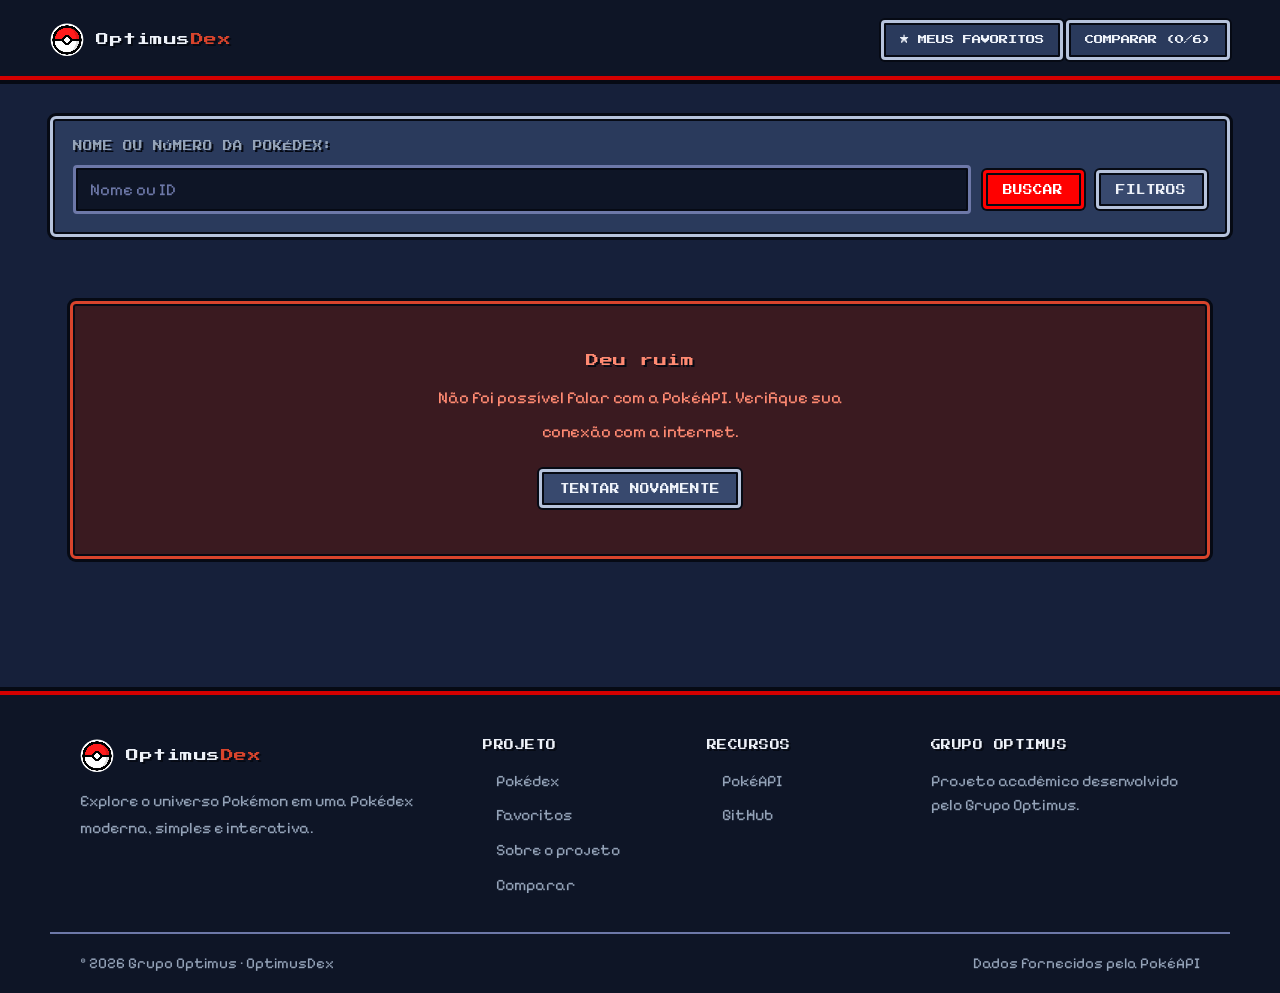
==== index.html @ ae6c9346 "feat: add tela de comparar pokemons; mostrar vantagens e desvantagens na tela de detalhes" ====
<!DOCTYPE html>
<!-- Tela 1. Lista (RF001) e busca (RF002).
     Agora o HTML e so a casca vazia: quem enche e o JavaScript com dado da PokeAPI. -->
<html lang="pt-BR">
<head>
  <meta charset="UTF-8">
  <!-- Tela pequena nao quebra (RNF002). -->
  <meta name="viewport" content="width=device-width, initial-scale=1">
  <title>OptimusDex</title>

  <link rel="icon" href="img/pokeicon.png">
  <link rel="stylesheet" href="css/style.css">
</head>
<body>

  <!-- ================= TOPO ================= -->
  <header>
    <!-- A marca do topo e a MESMA do rodape: mesmo icone, mesma fonte,
         mesmo "Dex" em vermelho. Um so desenho de pokebola no projeto inteiro. -->
    <h1>
      <!-- A marca inteira e o botao de voltar pro comeco da lista. -->
      <a class="marca" href="index.html" title="Voltar ao início">
        <img src="img/pokeicon.png" alt="" class="marca-icone">
      <span>Optimus<span>Dex</span></span>
      </a>
    </h1>
    <nav>
      <a href="favoritos.html">&#9733; Meus Favoritos</a>
      <a href="comparar.html" class="link-comparacao">Comparar (0/6)</a>
    </nav>
  </header>

  <hr>

  <!-- ================= BUSCA (RF002) ================= -->
  <!-- Form nao recarrega a pagina; o JS segura o submit e busca na API. -->
  <section>
    <form id="form-busca" role="search">
      <label for="busca">Nome ou número da Pokédex:</label>
      <input type="search" id="busca" name="q" placeholder="Nome ou ID">
      <button type="submit">Buscar</button>
      <button type="button" id="btn-filtros"
              aria-expanded="false" aria-controls="painel-filtros">Filtros</button>
    </form>

    <!-- ================= FILTROS =================
         As opcoes nascem no JS a partir dos dicionarios, senao seria
         escrever 31 botoes na mao e ainda deixar eles fora de sincronia. -->
    <div id="painel-filtros" hidden>

      <fieldset>
        <legend>Tipo</legend>
        <div class="chips" id="filtro-tipos"></div>
      </fieldset>

      <fieldset>
        <legend>Região</legend>
        <div class="chips" id="filtro-regioes"></div>
      </fieldset>

      <fieldset>
        <legend>Categoria</legend>
        <div class="chips" id="filtro-categorias"></div>
      </fieldset>

      <p id="aviso-filtro" hidden>
        Mega e Gigantamax são formas alternativas: elas não entram no filtro de região.
      </p>

      <div class="filtros-acoes">
        <button type="button" id="btn-limpar-filtros">Limpar</button>
        <button type="button" id="btn-aplicar-filtros">Aplicar</button>
      </div>

    </div>
  </section>

  <hr>

  <main>

    <!-- A requisicao ainda esta em andamento. -->
    <p id="estado-carregando">Carregando Pokémons…</p>

    <!-- Deu ruim na PokeAPI (RF007). Mensagem + botao de tentar de novo. -->
    <section id="estado-erro" hidden>
      <h2>Deu ruim</h2>
      <p id="mensagem-erro">Não foi possível carregar os Pokémons.</p>
      <button type="button" id="btn-tentar">Tentar novamente</button>
    </section>

    <!-- Buscou e nao achou nada. -->
    <p id="sem-resultado" hidden>Nenhum Pokémon encontrado com esse nome ou número.</p>

    <!-- Aqui o JS monta os cards (numero, nome, imagem, tipo). -->
    <ul id="lista-pokemons" hidden></ul>

    <!-- ================= PAGINACAO (RF001) ================= -->
    <!-- Pokemon e mil. Mostra 20 por vez. -->
    <nav id="paginacao" aria-label="Paginação" hidden>
      <button type="button" id="btn-anterior">&#9664; Anterior</button>
      <span id="info-pagina"></span>
      <button type="button" id="btn-proxima">Próxima &#9654;</button>
    </nav>

  </main>

  <hr>

  <footer class="site-footer">
    <div class="footer-container">

        <div class="footer-brand">
            <div class="footer-logo">
              <img src="img/pokeicon.png" alt="" class="marca-icone">
              <span>Optimus<span>Dex</span></span>
          </div>

            <p>
                Explore o universo Pokémon em uma Pokédex moderna,
                simples e interativa.
            </p>
        </div>

        <div class="footer-section">
            <h3>Projeto</h3>
            <a href="#">Pokédex</a>
            <a href="#">Favoritos</a>
            <a href="#">Sobre o projeto</a>
        <a href="comparar.html">Comparar</a>
        </div>

        <div class="footer-section">
            <h3>Recursos</h3>
            <a href="https://pokeapi.co/" target="_blank">
                PokéAPI
            </a>
            <a href="https://github.com/" target="_blank">
                GitHub
            </a>
        </div>

        <div class="footer-section">
            <h3>Grupo Optimus</h3>
            <p>Projeto acadêmico desenvolvido pelo Grupo Optimus.</p>
        </div>

    </div>

    <div class="footer-bottom">
        <p>
            © 2026 Grupo Optimus · OptimusDex
        </p>

        <p>
            Dados fornecidos pela
            <a href="https://pokeapi.co/" target="_blank">PokéAPI</a>
        </p>
    </div>
  </footer>

  <!-- ================= SCRIPTS =================
       Ordem importa. Dicionarios e API primeiro, controlador da tela por ultimo. -->
  <script src="js/traducoes.js"></script>
  <script src="js/dados-filtro.js"></script>
  <script src="js/api.js"></script>
  <script src="js/favoritos.js"></script>
  <script src="js/comparacao.js"></script>
  <script src="js/ui.js"></script>
  <script src="js/pagina-lista.js"></script>
</body>
</html>
---- css/style.css ----
/* ==========================================================================
   OPTIMUSDEX — TEMA "FIRERED / LEAFGREEN: MODO NOTURNO"
   --------------------------------------------------------------------------
   A ideia: pegar a linguagem visual dos jogos de GBA (caixa de texto com
   moldura dupla, fonte pixelada, cursor "▶" na selecao, barra de HP) e
   trocar o interior branco das janelas por azul-noite. Ou seja: como se o
   FireRed/LeafGreen tivesse modo escuro.

   REGRA DA CASA: cor CHAPADA. Nada de degrade, brilho, halo, sombra flutuante
   nem card que sobe no hover. O GBA desenha em tile de 8px com paleta fixa —
   quem aponta um item ve o cursor e a moldura clarear, so isso. Gradiente aqui
   so existe pra DESENHAR coisa (a pokebola, o brilho de cima da barra de HP).
   ========================================================================== */

/* ==========================================================================
   1. TIPOGRAFIA
   ========================================================================== */
@import url('https://fonts.googleapis.com/css2?family=Press+Start+2P&family=Pixelify+Sans:wght@400..700&display=swap');

/* ==========================================================================
   2. RESET
   ========================================================================== */
*,
*::before,
*::after {
  box-sizing: border-box;
  margin: 0;
  padding: 0;
}

/* Regra critica do JS: o atributo hidden manda em tudo. */
[hidden] {
  display: none !important;
}

/* As linhas do HTML viram separadores desenhados pelo proprio tema. */
hr {
  display: none;
}

/* ==========================================================================
   3. PALETA & MEDIDAS (DESIGN SYSTEM DA POKEDEX NOTURNA)
   ========================================================================== */
:root {
  /* Fontes: uma pixelada de titulo, outra pixelada legivel para texto corrido. */
  --fonte-pixel: 'Press Start 2P', 'Courier New', monospace;
  --fonte-texto: 'Pixelify Sans', 'Trebuchet MS', Verdana, sans-serif;

  /* A escala saiu do azul que ja morava no rodape (#6d78a8, #94a3b8,
     #cbd5e1). E o mesmo azul-ardosia em degraus de claridade, do visor ate a
     moldura. Cor de verdade so o VERMELHO do aparelho e as PLAQUINHAS DE TIPO
     — que e justamente o que a gente quer que salte aos olhos. */
  --fundo: #16203a;
  --painel: #2a3a5c;          /* Interior das janelas (o "branco" do GBA) */
  --painel-alto: #38496e;
  --tela: #0e1526;            /* Visor onde o sprite aparece */

  /* Moldura da caixa de texto: tinta escura por fora, faixa clara no meio */
  --moldura-luz: #b6c3dc;
  --moldura-luz-2: #6d78a8;
  --moldura-tinta: #060a14;

  /* A unica cor de acento: o vermelho do aparelho. */
  --fire: #d8442c;
  --fire-claro: #ec5c42;

  /* Amarelo de estrela. Aparece so pra dizer "isto ESTA favoritado" —
     em nenhum outro lugar da interface. */
  --favorito: #f5c542;
  --favorito-claro: #ffd869;

  /* Vermelho puro: botao de buscar e o hover de remover. */
  --vermelho: #ff0000;
  --vermelho-claro: #ff3b3b;
  --chassi: #d40000;        /* O corpo vermelho da Pokedex */

  /* Realce de item apontado. No jogo o menu clareia, nao acende. */
  --realce: #ffffff;

  /* Texto */
  --texto: #eef2f9;
  --texto-suave: #94a3b8;
  --texto-tinta: #0b1020;

  /* Cinza de etiqueta: numero da Pokedex, contador, pagina. */
  --cinza: #cbd5e1;

  /* Barrinhas de atributo (verde / amarelo / vermelho, igual barra de HP) */
  --barra-alta: #40d14b;
  --barra-media: #f7d23b;
  --barra-baixa: #ee4b34;

  /* Erro */
  --erro: #ff8a72;
  --erro-fundo: #3a1a20;
  --erro-moldura: #d8442c;

  /* Canto curto: moldura de GBA e desenhada em tile de 8px, nao e pilula. */
  --r: 6px;
  --r-sm: 4px;

  /* Espacamento */
  --espaco-xs: .5rem;
  --espaco-sm: .75rem;
  --espaco-md: 1.25rem;
  --espaco-lg: 2rem;
  --espaco-xl: 3rem;

  /* Transicao em degraus: movimento de sprite, nao de site. */
  --transicao: all .12s steps(3, end);
}

/* ==========================================================================
   4. BASE: fundo de rota noturna + malha de tiles
   ========================================================================== */
body {
  font-family: var(--fonte-texto);
  background-color: var(--fundo);
  color: var(--texto);
  font-size: 17px;
  line-height: 1.55;
  min-height: 100vh;
  display: flex;
  flex-direction: column;
}

/* O fundo e chapado de proposito. Tela de GBA nao tem brilho
   de ambiente nem degrade: tem cor solida e pronto. */

main {
  flex: 1;
  width: 100%;
  max-width: 1180px;
  margin: 0 auto;
  padding: 0 var(--espaco-md) var(--espaco-xl);
}

h1, h2, h3 {
  font-family: var(--fonte-pixel);
  font-weight: 400;
  line-height: 1.4;
  letter-spacing: .5px;
}

/* Mesmo corpo e mesma sombra da marca do rodape. Sem caixa alta:
   a marca e "OptimusDex", nao "OPTIMUSDEX". */
h1 {
  font-size: .8rem;
  color: var(--texto);
  text-shadow: 2px 2px 0 var(--moldura-tinta);
}

h2 {
  font-size: .78rem;
  color: var(--texto);
  text-shadow: 2px 2px 0 var(--moldura-tinta);
  margin-bottom: var(--espaco-sm);
}

h3 {
  font-size: .68rem;
  color: var(--texto);
}

a {
  color: inherit;
  text-decoration: none;
}

/* Foco visivel: moldura dourada, como o item selecionado no menu. */
:focus-visible {
  outline: 3px solid var(--realce);
  outline-offset: 3px;
}

::selection {
  background: var(--realce);
  color: var(--texto-tinta);
}

/* Sprite renderiza com pixel quadrado, sem borrar na ampliacao. */
img {
  image-rendering: crisp-edges;
  image-rendering: pixelated;
}

/* ==========================================================================
   5. MOLDURA PADRAO — a caixa de dialogo do jogo
   --------------------------------------------------------------------------
   De fora pra dentro: tinta preta, faixa azul clara, risco escuro, interior.
   Uma regra so atende todos os blocos da interface.
   ========================================================================== */
#lista-pokemons > li > article,
#lista-favoritos > li > article,
#conteudo,
#estado-carregando,
#estado-erro,
#estado-vazio,
#sem-resultado,
#form-busca,
#form-busca-fav {
  background: var(--painel);
  border: 3px solid var(--moldura-luz);
  border-radius: var(--r);

  /* Risco escuro por dentro e contorno preto por fora. So isso.
     Sem sombra: janela de menu fica APOIADA na tela, nao flutuando. */
  box-shadow:
    inset 0 0 0 2px var(--moldura-tinta),
    0 0 0 3px var(--moldura-tinta);
}

/* ==========================================================================
   6. TOPO — chassi da Pokedex
   ========================================================================== */
header {
  position: sticky;
  top: 0;
  z-index: 1000;

  display: flex;
  align-items: center;
  flex-wrap: wrap;
  gap: var(--espaco-md);

  /* Mesmo tratamento do rodape, espelhado — barra escura com o risco
     vermelho do aparelho na borda virada pro conteudo. Topo e rodape viram as
     duas pontas da mesma moldura.
     (Antes o topo era vermelho chapado, mas ai o "Dex" vermelho da marca
     sumia dentro do fundo vermelho.) */
  background: var(--tela);
  color: var(--texto);
  padding: var(--espaco-md) max(var(--espaco-md), calc((100vw - 1180px) / 2));
  margin-bottom: var(--espaco-lg);
  border-bottom: 4px solid var(--moldura-tinta);
  box-shadow: inset 0 -6px 0 -2px var(--chassi);
}

/* --------------------------------------------------------------------------
   A MARCA. Uma regra so serve o topo E o rodape — mexeu aqui, mexeu
   nos dois, e eles nao tem como ficar diferentes de novo.
   -------------------------------------------------------------------------- */
.marca,
.footer-logo {
  display: flex;
  align-items: center;
  gap: 12px;
  font-family: var(--fonte-pixel);
  font-size: .8rem;
  font-weight: 400;
  letter-spacing: .5px;
  text-transform: none;
  color: var(--texto);
  text-shadow: 2px 2px 0 var(--moldura-tinta);
}

/* O "Dex" em vermelho, igual no rodape. */
.marca span span,
.footer-logo span:last-child span {
  color: var(--fire);
}

/* O icone e o pokeicon.png do projeto — o mesmo arquivo do favicon.
   Antes o topo desenhava uma pokebola em CSS e o rodape usava o PNG:
   eram dois desenhos diferentes da mesma coisa.

   esse PNG e de paleta e NAO tem transparencia — o fundo dele e
   branco de verdade. O recorte em circulo joga fora o quadrado branco e deixa
   so a bola. Se um dia o arquivo ganhar canal alfa, da pra tirar o clip-path. */
.marca-icone {
  width: 34px;
  height: 34px;
  flex: none;
  object-fit: contain;
  border-radius: 50%;
  clip-path: circle(48%);
}

/* A marca e clicavel: leva pro comeco da lista. Clareia igual item de menu. */
a.marca {
  transition: var(--transicao);
}

a.marca:hover {
  color: var(--realce);
}

header h1 {
  margin-right: auto;
}

/* Link do topo = item de menu do jogo. */
header nav a,
header > a {
  display: inline-flex;
  align-items: center;
  gap: var(--espaco-xs);
  padding: .6rem 1rem;
  background: var(--painel);
  color: var(--texto);
  border: 3px solid var(--moldura-luz);
  border-radius: var(--r-sm);
  box-shadow:
    inset 0 0 0 2px var(--moldura-tinta),
    0 0 0 2px var(--moldura-tinta);
  font-family: var(--fonte-pixel);
  font-size: .58rem;
  text-transform: uppercase;
  transition: var(--transicao);
}

header nav a:hover,
header > a:hover {
  background: var(--painel-alto);
  border-color: var(--realce);
}

/* Contador de favoritos: visor de LED no canto da tela. */
#contador {
  font-family: var(--fonte-pixel);
  font-size: .6rem;
  color: var(--cinza);
  background: var(--tela);
  padding: .5rem .9rem;
  border: 3px solid var(--moldura-luz-2);
  border-radius: var(--r-sm);
  box-shadow: inset 0 0 0 2px var(--moldura-tinta);
}

/* ==========================================================================
   7. BUSCA — janela de texto com o campo dentro
   ========================================================================== */
body > section {
  padding: 0 var(--espaco-md);
}

#form-busca,
#form-busca-fav {
  max-width: 1180px;
  margin: 0 auto var(--espaco-lg);
  padding: var(--espaco-md);
  display: flex;
  flex-wrap: wrap;
  gap: var(--espaco-sm);
  align-items: center;
}

#form-busca label,
#form-busca-fav label {
  width: 100%;
  font-family: var(--fonte-pixel);
  font-size: .6rem;
  color: var(--texto-suave);
  text-transform: uppercase;
  text-shadow: 2px 2px 0 var(--moldura-tinta);
}

input[type="search"] {
  flex: 1;
  min-width: 240px;
  padding: .7rem .9rem;
  font-family: var(--fonte-texto);
  font-size: 1.05rem;
  color: var(--texto);
  background: var(--tela);
  border: 3px solid var(--moldura-luz-2);
  border-radius: var(--r-sm);
  box-shadow: inset 0 0 0 2px var(--moldura-tinta);
  transition: var(--transicao);
}

input[type="search"]::placeholder {
  color: var(--moldura-luz-2);
}

input[type="search"]:focus {
  outline: none;
  border-color: var(--realce);
  box-shadow: inset 0 0 0 2px var(--moldura-tinta);
}

/* ==========================================================================
   8. BOTOES — item de menu com o cursor "▶" da selecao
   ========================================================================== */
button {
  display: inline-flex;
  align-items: center;
  justify-content: center;
  gap: .4rem;
  padding: .7rem 1.1rem;

  font-family: var(--fonte-pixel);
  font-size: .6rem;
  text-transform: uppercase;
  color: var(--texto);

  background: var(--painel-alto);
  border: 3px solid var(--moldura-luz);
  border-radius: var(--r-sm);
  box-shadow:
    inset 0 0 0 2px var(--moldura-tinta),
    0 0 0 2px var(--moldura-tinta);

  cursor: pointer;
  position: relative;
  transition: var(--transicao);
}

/* O cursorzinho triangular que aparece no item apontado.
   Desenhado com borda, nao com caractere: a fonte pixelada nao tem esse glifo.
   Fica FORA do fluxo (absolute): assim ele aparece sem empurrar o texto do
   botao pro lado. Nada se move no hover, so acende. */
button::before {
  content: '';
  position: absolute;
  left: 7px;
  top: 50%;
  margin-top: -4px;
  width: 0;
  height: 0;
  border-style: solid;
  border-width: 4px 0 4px 7px;
  border-color: transparent transparent transparent var(--realce);
  opacity: 0;
  transition: var(--transicao);
}

button:hover:not(:disabled)::before,
button:focus-visible:not(:disabled)::before {
  opacity: 1;
}

button:hover:not(:disabled) {
  border-color: var(--realce);
}

/* Apertado: o botao inverte, do jeito que o menu do jogo marca a escolha. */
/* Apertado: o botao inverte, igual item de menu escolhido no jogo. */
button:active:not(:disabled) {
  background: var(--realce);
  color: var(--texto-tinta);
}

button:disabled {
  background: var(--tela);
  border-color: var(--moldura-luz-2);
  color: var(--texto-suave);
  cursor: not-allowed;
  box-shadow: inset 0 0 0 2px var(--moldura-tinta), 0 0 0 2px var(--moldura-tinta);
}

/* Botao de busca puxa o vermelho da versao FireRed. */
#form-busca button[type="submit"],
#form-busca-fav button[type="submit"] {
  background: var(--vermelho);
  border-color: var(--vermelho);
  color: #fff;
}

#form-busca button[type="submit"]:hover:not(:disabled),
#form-busca-fav button[type="submit"]:hover:not(:disabled) {
  background: var(--vermelho-claro);
  border-color: var(--vermelho-claro);
  color: #fff;
}

/* --------------------------------------------------------------------------
   BOTAO DE FAVORITAR DA TELA DE DETALHES
   Quatro situacoes. A cor do hover sempre mostra no que o clique vai dar:

     parado, nao favoritado  -> neutro
     mouse em cima           -> AMARELO   (vai favoritar)
     parado, favoritado      -> AMARELO   (esta favoritado)
     mouse em cima           -> VERMELHO  (vai remover)

   As tres regras tem especificidade crescente de proposito: a de favoritado
   com mouse (1,3,0) ganha da de mouse (1,2,0), que ganha da de favoritado
   parado (1,1,0). E o que faz as quatro situacoes nao se atropelarem.
   -------------------------------------------------------------------------- */
#btn-favorito {
  width: 100%;
  padding: .9rem;
  font-size: .65rem;
}

/* Ainda nao favoritado, mouse em cima: amarelo do que vai virar. */
#btn-favorito:hover:not(:disabled) {
  background: var(--favorito);
  border-color: var(--favorito);
  color: var(--texto-tinta);
}

/* Ja favoritado, parado: amarelo. */
#btn-favorito[aria-pressed="true"] {
  background: var(--favorito);
  border-color: var(--favorito);
  color: var(--texto-tinta);
}

/* Ja favoritado, mouse em cima: vermelho, avisando que o clique remove. */
#btn-favorito[aria-pressed="true"]:hover:not(:disabled) {
  background: var(--vermelho);
  border-color: var(--vermelho);
  color: #fff;
}

/* Ver shiny: botao neutro; ligado, ele inverte (ver regra mais abaixo). */
#btn-shiny {
  width: 100%;
  padding: .75rem;
  font-size: .58rem;
}

/* Shiny ligado: botao invertido (claro com texto escuro). Sem cor nova. */
#btn-shiny[aria-pressed="true"] {
  background: var(--realce);
  border-color: var(--realce);
  color: var(--texto-tinta);
}

#btn-shiny[aria-pressed="true"]:hover:not(:disabled) {
  background: var(--realce);
  color: var(--texto-tinta);
}

/* --------------------------------------------------------------------------
   A ESTRELINHA de favoritar: mora no canto de cima do card, sem ocupar linha.
   -------------------------------------------------------------------------- */
.estrela-favorito {
  position: absolute;
  top: 6px;
  right: 6px;
  z-index: 2;

  width: 30px;
  height: 30px;
  padding: 0;
  border-width: 2px;
  border-radius: var(--r-sm);

  font-family: var(--fonte-texto);
  font-size: 1.15rem;
  line-height: 1;
  color: var(--texto-suave);
}

/* Aqui o cursor "▶" nao cabe e nao faz sentido: o alvo e a propria estrela. */
.estrela-favorito::before {
  content: none;
}

.estrela-favorito:hover:not(:disabled) {
  color: var(--realce);
}

/* Ja favoritado: estrela cheia e amarela, igual ao botao da tela de detalhes.
   O vermelho fica reservado pro botao de REMOVER da tela de favoritos, que e
   acao destrutiva — aqui e so estado. */
.estrela-favorito[aria-pressed="true"] {
  background: var(--favorito);
  border-color: var(--favorito);
  color: var(--texto-tinta);
}

.estrela-favorito[aria-pressed="true"]:hover:not(:disabled) {
  background: var(--favorito-claro);
  border-color: var(--favorito-claro);
  color: var(--texto-tinta);
}

/* ==========================================================================
   9. FILTROS — janela de opcoes que abre embaixo da busca
   ========================================================================== */
#painel-filtros {
  max-width: 1180px;
  margin: calc(var(--espaco-lg) * -1 + var(--espaco-xs)) auto var(--espaco-lg);
  padding: var(--espaco-md);
  background: var(--painel);
  border: 3px solid var(--moldura-luz);
  border-radius: var(--r);
  box-shadow:
    inset 0 0 0 2px var(--moldura-tinta),
    0 0 0 3px var(--moldura-tinta);
  display: flex;
  flex-direction: column;
  gap: var(--espaco-md);
}

#painel-filtros fieldset {
  border: 0;
}

#painel-filtros legend {
  font-family: var(--fonte-pixel);
  font-size: .6rem;
  color: var(--texto-suave);
  text-transform: uppercase;
  margin-bottom: var(--espaco-xs);
}

.chips {
  display: flex;
  flex-wrap: wrap;
  gap: .4rem;
}

/* Chip = opcao de filtro. Menor que botao normal e sem o cursor "▶". */
.chip {
  padding: .45rem .7rem;
  font-size: .52rem;
  border-width: 2px;
}

.chip::before {
  content: none;
}

/* Regiao nao tem cor propria: marcada, ela inverte, do jeito que o menu do
   jogo marca a opcao escolhida. */
#filtro-regioes .chip[aria-pressed="true"] {
  background: var(--realce);
  border-color: var(--realce);
  color: var(--texto-tinta);
}

#filtro-regioes .chip[aria-pressed="true"]:hover:not(:disabled) {
  background: var(--realce);
  color: var(--texto-tinta);
}

/* --------------------------------------------------------------------------
   TIPO e CATEGORIA vem coloridos.
   O chip de tipo NAO repete as 18 cores: ele leva o mesmo data-tipo das
   plaquinhas do card, entao herda a cor da secao 11. Uma fonte de cor so.
   Desmarcado o chip fica mais escuro; marcado, acende e ganha o anel branco.
   -------------------------------------------------------------------------- */
#filtro-tipos .chip,
#filtro-categorias .chip {
  color: var(--texto-tinta);
  filter: brightness(.72) saturate(.85);
}

#filtro-tipos .chip:hover:not(:disabled),
#filtro-categorias .chip:hover:not(:disabled) {
  color: var(--texto-tinta);
  filter: brightness(.9);
}

#filtro-tipos .chip[aria-pressed="true"],
#filtro-categorias .chip[aria-pressed="true"] {
  filter: none;
  box-shadow:
    0 0 0 2px var(--moldura-tinta),
    0 0 0 5px var(--realce);
}

/* As quatro categorias, cada uma na cor que a serie usa pra ela. */
#filtro-categorias .chip[data-valor="lendario"] { background: #d9a441; }
#filtro-categorias .chip[data-valor="mitico"]   { background: #b98ad6; }
#filtro-categorias .chip[data-valor="mega"]     { background: #5fc9b8; }
#filtro-categorias .chip[data-valor="gmax"]     { background: #e5666b; }

#aviso-filtro {
  font-family: var(--fonte-texto);
  font-size: .95rem;
  color: var(--texto-suave);
  border-left: 4px solid var(--fire);
  padding-left: var(--espaco-xs);
}

.filtros-acoes {
  display: flex;
  gap: var(--espaco-sm);
  justify-content: flex-end;
  border-top: 2px solid var(--moldura-luz-2);
  padding-top: var(--espaco-md);
}

#btn-aplicar-filtros {
  background: var(--fire);
  border-color: var(--fire);
  color: #fff;
}

#btn-aplicar-filtros:hover:not(:disabled) {
  background: var(--fire-claro);
  color: #fff;
}

/* ==========================================================================
   10. CARDS — cada Pokemon e uma entrada da lista da Pokedex
   ========================================================================== */
#lista-pokemons,
#lista-favoritos {
  list-style: none;
  display: grid;
  grid-template-columns: repeat(auto-fill, minmax(215px, 1fr));
  gap: var(--espaco-lg) var(--espaco-md);
  margin-bottom: var(--espaco-xl);
}

#lista-pokemons > li > article,
#lista-favoritos > li > article {
  padding: var(--espaco-md) var(--espaco-sm) var(--espaco-sm);
  height: 100%;
  display: flex;
  flex-direction: column;
  align-items: center;
  gap: var(--espaco-xs);
  text-align: center;
  position: relative;
  transition: var(--transicao);
}

/* Pokebolinha no canto, como a marca de "ja registrado" da Pokedex. */
#lista-pokemons > li > article::after,
#lista-favoritos > li > article::after {
  content: '';
  position: absolute;
  top: 9px;
  left: 9px;
  width: 14px;
  height: 14px;
  border-radius: 50%;
  background:
    radial-gradient(circle at 50% 50%,
      var(--painel) 0 2px, var(--moldura-tinta) 2px 4px, transparent 4px),
    linear-gradient(180deg,
      var(--fire) 0 calc(50% - 1px),
      var(--moldura-tinta) calc(50% - 1px) calc(50% + 1px),
      #e9edff calc(50% + 1px) 100%);
  box-shadow: 0 0 0 2px var(--moldura-tinta);
  opacity: .5;
  transition: var(--transicao);
}

#lista-pokemons > li > article:hover,
#lista-favoritos > li > article:hover {
  border-color: var(--realce);
}

#lista-pokemons > li > article:hover::after,
#lista-favoritos > li > article:hover::after {
  opacity: 1;
}

#lista-pokemons article a,
#lista-favoritos article a {
  display: flex;
  flex-direction: column;
  align-items: center;
  gap: var(--espaco-xs);
  width: 100%;
}

/* O sprite fica dentro de uma telinha afundada, com risco de varredura. */
#lista-pokemons article img,
#lista-favoritos article img {
  width: 146px;
  height: 146px;
  object-fit: contain;
  padding: 6px;
  background: var(--tela);
  border: 3px solid var(--moldura-luz-2);
  border-radius: var(--r-sm);
  box-shadow: inset 0 0 0 2px var(--moldura-tinta);
  transition: var(--transicao);
}

#lista-pokemons article:hover img,
#lista-favoritos article:hover img {
  border-color: var(--realce);
}

#lista-pokemons h3,
#lista-favoritos h3 {
  display: flex;
  flex-direction: column;
  align-items: center;
  gap: .3rem;
  font-size: .68rem;
  line-height: 1.5;
  text-transform: capitalize;
  text-shadow: 2px 2px 0 var(--moldura-tinta);
}

/* Numero da Pokedex em dourado, do jeito que o jogo mostra. */
/* O numero e etiqueta, nao destaque. Fica em cinza. */
.dex-numero {
  font-size: .58rem;
  color: var(--cinza);
}

.dex-nome {
  color: #fff;
}

/* ==========================================================================
   11. TIPOS — placas coloridas com contorno preto
   ========================================================================== */
.tipos {
  display: flex;
  flex-wrap: wrap;
  gap: .35rem;
  justify-content: center;
  margin-top: auto;
  padding-top: var(--espaco-xs);
}

.tipo {
  font-family: var(--fonte-pixel);
  font-size: .52rem;
  text-transform: uppercase;
  color: var(--texto-tinta);
  background: #8a90a8;
  padding: .4rem .55rem;
  border-radius: 4px;
  box-shadow: 0 0 0 2px var(--moldura-tinta);
  white-space: nowrap;
}

/* As cores dos 18 tipos, na chave em portugues que o tradutor devolve. */
[data-tipo="Normal"]     { background: #b9b98e; }
[data-tipo="Lutador"]    { background: #e0483f; }
[data-tipo="Voador"]     { background: #b7a3f7; }
[data-tipo="Venenoso"]   { background: #bf5cbd; }
[data-tipo="Terrestre"]  { background: #e6c777; }
[data-tipo="Pedra"]      { background: #c5b04a; }
[data-tipo="Inseto"]     { background: #b9cc2c; }
[data-tipo="Fantasma"]   { background: #8b6bb0; }
[data-tipo="Aço"]        { background: #c3c3dc; }
[data-tipo="Fogo"]       { background: #f79241; }
[data-tipo="Água"]       { background: #74a0f5; }
[data-tipo="Grama"]      { background: #86d156; }
[data-tipo="Elétrico"]   { background: #ffdc3c; }
[data-tipo="Psíquico"]   { background: #fd6a92; }
[data-tipo="Gelo"]       { background: #a7e6e3; }
[data-tipo="Dragão"]     { background: #8b5efd; }
[data-tipo="Sombrio"]    { background: #9b7f66; }
[data-tipo="Fada"]       { background: #eb9cc0; }
[data-tipo="Estelar"]    { background: #5fc9b8; }

/* ==========================================================================
   12. FAVORITOS — botao de remover dentro do card
   ========================================================================== */
/* Parado o botao e neutro: ele nao precisa gritar sozinho no meio do card.
   O vermelho aparece quando o mouse chega, avisando que aquilo remove. */
#lista-favoritos article > button {
  width: 100%;
  margin-top: var(--espaco-xs);
  font-size: .52rem;
  padding: .55rem .6rem;
}

#lista-favoritos article > button:hover:not(:disabled) {
  background: var(--vermelho);
  border-color: var(--vermelho);
  color: #fff;
}

/* ==========================================================================
   13. DETALHES — a tela grande da Pokedex aberta
   ========================================================================== */
#conteudo {
  padding: var(--espaco-lg);
  display: grid;
  grid-template-columns: 1fr;
  gap: var(--espaco-md) var(--espaco-lg);
  align-content: start;
}

@media (min-width: 860px) {
  #conteudo {
    grid-template-columns: 300px 1fr;
    align-items: start;
  }

  #conteudo > .visor { grid-column: 1; }
  #conteudo > .ficha { grid-column: 2; }
}

/* Coluna da esquerda: visor + botoes, empilhados e colados. */
.visor {
  display: flex;
  flex-direction: column;
  gap: var(--espaco-md);
}

/* Coluna da direita: as secoes fluem uma embaixo da outra. */
.ficha {
  display: flex;
  flex-direction: column;
  gap: var(--espaco-lg);
}

/* Visor principal. O position e a referencia das faiscas do shiny, e o
   overflow impede que alguma escape pra fora da moldura. */
#conteudo figure {
  position: relative;
  overflow: hidden;
  display: flex;
  flex-direction: column;
  align-items: center;
  padding: var(--espaco-md);
  background: var(--tela);
  border: 3px solid var(--moldura-luz-2);
  border-radius: var(--r-sm);
  box-shadow: inset 0 0 0 2px var(--moldura-tinta);
}

#poke-imagem {
  width: 192px;
  height: 192px;
  object-fit: contain;
}

#conteudo figcaption {
  margin-top: var(--espaco-md);
  display: flex;
  flex-direction: column;
  align-items: center;
  gap: .45rem;
  font-family: var(--fonte-pixel);
  font-size: .8rem;
  text-transform: capitalize;
  text-align: center;
  text-shadow: 2px 2px 0 var(--moldura-tinta);
}

#poke-numero {
  font-size: .62rem;
  font-weight: 400;
  color: var(--cinza);
}

#poke-nome {
  color: #fff;
}

/* Listas de tipo e habilidade */
#poke-tipos,
#poke-habilidades {
  list-style: none;
  display: flex;
  flex-wrap: wrap;
  gap: .45rem;
}

#poke-habilidades li {
  font-family: var(--fonte-texto);
  font-size: 1rem;
  color: var(--texto);
  background: var(--painel-alto);
  padding: .35rem .8rem;
  border: 2px solid var(--moldura-luz-2);
  border-radius: 4px;
}

/* Titulo de secao com o tracinho de menu na frente. */
#conteudo section h2::before {
  content: '';
  display: inline-block;
  vertical-align: middle;
  margin-right: .5rem;
  width: 0;
  height: 0;
  border-style: solid;
  border-width: 5px 0 5px 8px;
  border-color: transparent transparent transparent var(--fire);
}

/* ==========================================================================
   14. LINHA EVOLUTIVA — quem vira quem
   ========================================================================== */
#secao-evolucao p {
  font-family: var(--fonte-texto);
  font-size: 1rem;
  color: var(--texto-suave);
}

#evolucao-erro {
  color: var(--erro);
}

#linha-evolucao {
  list-style: none;
  display: flex;
  flex-wrap: wrap;
  align-items: center;
  gap: var(--espaco-sm);
  margin-top: var(--espaco-xs);
}

.estagio {
  display: flex;
  align-items: center;
  gap: var(--espaco-sm);
}

/* Seta dourada apontando pro proximo estagio da cadeia. */
.estagio + .estagio::before {
  content: '';
  flex: none;
  width: 0;
  height: 0;
  border-style: solid;
  border-width: 8px 0 8px 12px;
  border-color: transparent transparent transparent var(--realce);
}

/* Um estagio pode ter varios Pokemon (Eevee tem 8). Eles quebram em linha. */
.formas {
  display: flex;
  flex-wrap: wrap;
  justify-content: center;
  gap: var(--espaco-xs);
  max-width: 460px;
}

.evo {
  display: flex;
  flex-direction: column;
  align-items: center;
  gap: .3rem;
  padding: var(--espaco-xs);
  border: 2px solid transparent;
  border-radius: var(--r-sm);
  transition: var(--transicao);
}

.evo img {
  width: 128px;
  height: 128px;
  object-fit: contain;
  padding: 4px;
  background: var(--tela);
  border: 2px solid var(--moldura-luz-2);
  border-radius: 4px;
  box-shadow: inset 0 0 0 2px var(--moldura-tinta);
  transition: var(--transicao);
}

.evo .dex-numero,
.evo .dex-nome {
  font-family: var(--fonte-pixel);
  text-shadow: 2px 2px 0 var(--moldura-tinta);
}

.evo .dex-nome {
  font-size: .58rem;
  text-transform: capitalize;
}

.evo:hover img {
  border-color: var(--realce);
}

/* O Pokemon que esta aberto agora aparece marcado na linha. */
.evo-atual {
  border-color: var(--realce);
  background: rgba(255, 255, 255, .07);
}

.evo-atual img {
  border-color: var(--realce);
}

/* --------------------------------------------------------------------------
   O BRILHO DO SHINY
   Duas partes, na ordem em que a pessoa ve:
     1. o sprite leva um CLARAO e da um pulinho     (.cintilando)
     2. FAISCAS estouram em volta e somem           (.faisca)

   Tudo em steps(): cada quadro entra de uma vez, sem transicao suave. E o
   jeito que sprite de GBA se anima — poucos quadros, cada um inteiro.
   O --atraso-brilho vem do JS e faz o clarao correr pela linha evolutiva.
   -------------------------------------------------------------------------- */
@keyframes clarao {
  0%   { filter: brightness(4) contrast(1.4); transform: scale(1.07); }
  18%  { filter: none;                        transform: scale(.97);  }
  36%  { filter: brightness(2.6);             transform: scale(1.03); }
  54%  { filter: none;                        transform: scale(1);    }
  100% { filter: none;                        transform: scale(1);    }
}

.cintilando {
  animation: clarao .5s steps(1, end) var(--atraso-brilho, 0ms) 1 both;
}

/* Faisca de quatro pontas, recortada com clip-path. */
@keyframes faiscar {
  0%   { opacity: 0; transform: scale(0)   rotate(0deg);  }
  30%  { opacity: 1; transform: scale(1.2) rotate(30deg); }
  65%  { opacity: 1; transform: scale(.75) rotate(60deg); }
  100% { opacity: 0; transform: scale(0)   rotate(90deg); }
}

.faisca {
  position: absolute;
  width: 20px;
  height: 20px;
  pointer-events: none;
  background: #fff;
  clip-path: polygon(
    50% 0%, 59% 41%, 100% 50%, 59% 59%,
    50% 100%, 41% 59%, 0% 50%, 41% 41%
  );
  animation: faiscar .55s steps(4, end) var(--atraso-faisca, 0ms) 1 both;
}

/* ==========================================================================
   15. ATRIBUTOS — quadro de status com barra de HP
   ========================================================================== */
table {
  width: 100%;
  border-collapse: separate;
  border-spacing: 0 6px;
}

th, td {
  padding: .55rem .7rem;
  text-align: left;
  background: var(--painel-alto);
  vertical-align: middle;
}

tr > *:first-child {
  border-radius: var(--r-sm) 0 0 var(--r-sm);
}

tr > *:last-child {
  border-radius: 0 var(--r-sm) var(--r-sm) 0;
}

thead th {
  background: transparent;
  font-family: var(--fonte-pixel);
  font-size: .52rem;
  color: var(--texto-suave);
  text-transform: uppercase;
  padding-bottom: 0;
}

tbody th {
  font-family: var(--fonte-pixel);
  font-size: .55rem;
  color: var(--texto-suave);
  border-left: 4px solid var(--fire);
  white-space: nowrap;
}

tbody td {
  font-family: var(--fonte-pixel);
  font-size: .6rem;
  color: #fff;
}

tbody td:last-child {
  width: 55%;
}

/* Barra de atributo: casco preto, miolo colorido, brilho no topo. */
progress {
  display: block;
  width: 100%;
  height: 16px;
  appearance: none;
  -webkit-appearance: none;
  border: 2px solid var(--moldura-tinta);
  border-radius: 3px;
  background: #0a0f22;
  overflow: hidden;
}

progress::-webkit-progress-bar {
  background: #0a0f22;
}

progress::-webkit-progress-value {
  background: linear-gradient(180deg,
    rgba(255, 255, 255, .45) 0 3px,
    var(--barra-media) 3px 100%);
}

progress::-moz-progress-bar {
  background: linear-gradient(180deg,
    rgba(255, 255, 255, .45) 0 3px,
    var(--barra-media) 3px 100%);
}

/* Verde / amarelo / vermelho conforme o valor, igual barra de HP em batalha. */
progress[data-nivel="alto"]::-webkit-progress-value {
  background: linear-gradient(180deg,
    rgba(255, 255, 255, .45) 0 3px, var(--barra-alta) 3px 100%);
}

progress[data-nivel="alto"]::-moz-progress-bar {
  background: linear-gradient(180deg,
    rgba(255, 255, 255, .45) 0 3px, var(--barra-alta) 3px 100%);
}

progress[data-nivel="baixo"]::-webkit-progress-value {
  background: linear-gradient(180deg,
    rgba(255, 255, 255, .45) 0 3px, var(--barra-baixa) 3px 100%);
}

progress[data-nivel="baixo"]::-moz-progress-bar {
  background: linear-gradient(180deg,
    rgba(255, 255, 255, .45) 0 3px, var(--barra-baixa) 3px 100%);
}

/* ==========================================================================
   16. ESTADOS: carregando / erro / vazio
   ========================================================================== */
#estado-carregando,
#estado-erro,
#estado-vazio,
#sem-resultado {
  text-align: center;
  padding: var(--espaco-xl) var(--espaco-md);
  margin: var(--espaco-lg) 0;
  font-family: var(--fonte-pixel);
  font-size: .68rem;
  line-height: 2;
}

/* Pokebola chacoalhando enquanto a resposta nao chega. */
#estado-carregando::before {
  content: '';
  display: block;
  width: 34px;
  height: 34px;
  margin: 0 auto var(--espaco-md);
  background: url('../img/pokeicon.png') center / contain no-repeat;
  border-radius: 50%;
  clip-path: circle(48%);
  animation: chacoalhar 1.1s steps(8, end) infinite;
}

/* A setinha piscando de "aperte A para continuar". */
#estado-carregando::after {
  content: '';
  display: block;
  width: 0;
  height: 0;
  margin: var(--espaco-sm) auto 0;
  border-style: solid;
  border-width: 9px 7px 0 7px;
  border-color: var(--realce) transparent transparent transparent;
  animation: piscar 1s steps(2, end) infinite;
}

@keyframes chacoalhar {
  0%, 100% { transform: rotate(-14deg); }
  50%      { transform: rotate(14deg); }
}

@keyframes piscar {
  0%, 49%   { opacity: 1; }
  50%, 100% { opacity: 0; }
}

#estado-erro {
  background: var(--erro-fundo);
  border-color: var(--erro-moldura);
  color: var(--erro);
}

#estado-erro h2 {
  font-size: .82rem;
  color: var(--erro);
}

#estado-vazio h2 {
  font-size: .82rem;
  color: var(--texto);
}

#estado-erro #mensagem-erro,
#estado-vazio p {
  font-family: var(--fonte-texto);
  font-size: 1.05rem;
  color: var(--texto-suave);
  max-width: 46ch;
  margin: 0 auto var(--espaco-md);
}

#estado-erro #mensagem-erro {
  color: var(--erro);
}

/* O link "ir para a lista" do estado vazio tambem vira item de menu. */
#estado-vazio a {
  display: inline-block;
  padding: .7rem 1.1rem;
  font-family: var(--fonte-pixel);
  font-size: .6rem;
  text-transform: uppercase;
  background: var(--painel-alto);
  border: 3px solid var(--moldura-luz);
  border-radius: var(--r-sm);
  box-shadow:
    inset 0 0 0 2px var(--moldura-tinta),
    0 0 0 2px var(--moldura-tinta);
  transition: var(--transicao);
}

#estado-vazio a:hover {
  border-color: var(--realce);
}

/* ==========================================================================
   17. PAGINACAO — botoes do D-pad + visor da pagina
   ========================================================================== */
#paginacao {
  display: flex;
  align-items: center;
  justify-content: center;
  gap: var(--espaco-md);
  margin-top: var(--espaco-lg);
}

#info-pagina {
  font-family: var(--fonte-pixel);
  font-size: .6rem;
  color: var(--cinza);
  background: var(--tela);
  padding: .7rem 1rem;
  border: 3px solid var(--moldura-luz-2);
  border-radius: var(--r-sm);
  box-shadow: inset 0 0 0 2px var(--moldura-tinta);
  white-space: nowrap;
}

/* Aqui a seta ja esta no texto do botao; nao precisa do cursor extra. */
#paginacao button::before {
  content: none;
}

/* ==========================================================================
   18. RODAPE — placa de creditos
   ========================================================================== */
.site-footer {
  margin-top: var(--espaco-xl);
  background: var(--tela);
  color: var(--texto-suave);
  border-top: 4px solid var(--moldura-tinta);
  box-shadow: inset 0 6px 0 -2px var(--chassi);
  font-family: var(--fonte-texto);
}

.footer-container {
  max-width: 1180px;
  margin: 0 auto;
  padding: 48px 30px 34px;
  display: grid;
  grid-template-columns: 2fr 1fr 1fr 1.5fr;
  gap: 44px;
}

.footer-brand {
  max-width: 350px;
}

.footer-logo {
  display: flex;
  align-items: center;
  gap: 12px;
  margin-bottom: 14px;
}

.footer-brand p {
  font-size: 1rem;
  line-height: 1.7;
  color: var(--texto-suave);
}

.footer-section {
  display: flex;
  flex-direction: column;
  gap: 10px;
}

.footer-section h3 {
  font-size: .62rem;
  color: var(--texto);
  text-transform: uppercase;
  margin-bottom: 6px;
  text-shadow: 2px 2px 0 var(--moldura-tinta);
}

.footer-section a,
.footer-section p {
  font-size: 1rem;
  color: var(--texto-suave);
}

.footer-section a {
  transition: var(--transicao);
}

.footer-section a::before {
  content: '';
  display: inline-block;
  vertical-align: middle;
  margin-right: .4rem;
  width: 0;
  height: 0;
  border-style: solid;
  border-width: 4px 0 4px 6px;
  border-color: transparent transparent transparent var(--fire);
  opacity: 0;
  transition: var(--transicao);
}

.footer-section a:hover {
  color: var(--realce);
}

.footer-section a:hover::before {
  opacity: 1;
}

.footer-bottom {
  max-width: 1180px;
  margin: 0 auto;
  padding: 18px 30px;
  border-top: 2px solid var(--moldura-luz-2);
  display: flex;
  justify-content: space-between;
  align-items: center;
  gap: 18px;
}

.footer-bottom p {
  font-size: .95rem;
  color: var(--texto-suave);
}

.footer-bottom a {
  color: var(--texto-suave);
}

.footer-bottom a:hover {
  color: var(--realce);
}

/* ==========================================================================
   19. RESPONSIVO
   ========================================================================== */
@media (max-width: 800px) {
  .footer-container {
    grid-template-columns: 1fr 1fr;
    gap: 32px;
  }

  .footer-brand {
    grid-column: 1 / -1;
    max-width: 100%;
  }

  .footer-bottom {
    flex-direction: column;
    text-align: center;
  }
}

@media (max-width: 640px) {
  body {
    font-size: 16px;
  }

  h1 {
    font-size: .8rem;
  }

  header {
    gap: var(--espaco-sm);
  }

  header h1 {
    margin-right: 0;
    width: calc(100% - 46px);
  }

  header nav,
  header nav a,
  header > a {
    width: 100%;
  }

  header nav a,
  header > a {
    justify-content: center;
  }

  #form-busca,
  #form-busca-fav {
    flex-direction: column;
    align-items: stretch;
  }

  #form-busca button[type="submit"],
  #form-busca-fav button[type="submit"] {
    width: 100%;
  }

  #paginacao {
    flex-direction: column;
    width: 100%;
  }

  #paginacao button,
  #info-pagina {
    width: 100%;
  }

  #conteudo {
    padding: var(--espaco-md);
  }

  tbody td:last-child {
    width: 40%;
  }

  .filtros-acoes {
    flex-direction: column;
  }

  .chip {
    padding: .55rem .7rem;
  }

  /* Sem largura pra fila: a cadeia desce, e a seta aponta pra baixo. */
  #linha-evolucao,
  .estagio {
    flex-direction: column;
  }

  .estagio + .estagio::before {
    align-self: center;
    border-width: 12px 8px 0 8px;
    border-color: var(--realce) transparent transparent transparent;
  }
}

@media (max-width: 500px) {
  .footer-container {
    grid-template-columns: 1fr;
    padding: 36px 24px 28px;
  }

  .footer-brand {
    grid-column: auto;
  }

  .footer-bottom {
    padding: 18px 20px;
  }
}

/* ==========================================================================
   20. QUEM PEDE MENOS MOVIMENTO, RECEBE MENOS MOVIMENTO
   ========================================================================== */
@media (prefers-reduced-motion: reduce) {
  *,
  *::before,
  *::after {
    animation-duration: .01ms !important;
    animation-iteration-count: 1 !important;
    transition-duration: .01ms !important;
    scroll-behavior: auto !important;
  }
}

/* ==========================================================================
   16. VANTAGENS / FRAQUEZAS
   ========================================================================== */
#secao-vantagens .tipo,
#secao-fraquezas .tipo,
#secao-imunidades .tipo {
  border: 2px solid var(--moldura-luz-2);
  box-shadow: inset 0 0 0 1px var(--moldura-tinta);
}

.descricao-eficacia {
  margin-bottom: .65rem;
  color: var(--texto-suave);
  font-size: .95rem;
}

#secao-vantagens h2::after,
#secao-fraquezas h2::after,
#secao-imunidades h2::after {
  font-family: var(--fonte-texto);
  font-size: .8rem;
  font-weight: 400;
  color: var(--texto-suave);
  margin-left: .65rem;
}

/* ==========================================================================
   17. COMPARACAO
   ========================================================================== */
.link-comparacao {
  white-space: nowrap;
}

.botao-comparar {
  width: 100%;
  margin-top: .65rem;
  padding: .55rem .75rem;
  font-size: .58rem;
}

.botao-comparar[aria-pressed="true"] {
  background: var(--realce);
  border-color: var(--realce);
  color: var(--texto-tinta);
}

.botao-comparar[aria-pressed="true"]:hover:not(:disabled) {
  background: var(--realce);
  border-color: var(--realce);
  color: var(--texto-tinta);
}

#btn-comparar {
  width: 100%;
  padding: .75rem;
  font-size: .62rem;
}

#btn-comparar[aria-pressed="true"] {
  background: var(--realce);
  border-color: var(--realce);
  color: var(--texto-tinta);
}

.cabecalho-comparacao {
  display: flex;
  align-items: center;
  justify-content: space-between;
  gap: var(--espaco-md);
  margin-bottom: var(--espaco-lg);
}

.cabecalho-comparacao p {
  color: var(--texto-suave);
  margin-top: .4rem;
}

.estado-comparacao-vazio,
.tabela-comparacao {
  background: var(--painel);
  border: 3px solid var(--moldura-luz);
  border-radius: var(--r);
  box-shadow:
    inset 0 0 0 2px var(--moldura-tinta),
    0 0 0 3px var(--moldura-tinta);
  padding: var(--espaco-lg);
}

.estado-comparacao-vazio {
  text-align: center;
}

.estado-comparacao-vazio p {
  color: var(--texto-suave);
  margin: var(--espaco-sm) 0 var(--espaco-md);
}

.botao-comparacao-link {
  display: inline-block;
  padding: .7rem 1rem;
  border: 2px solid var(--moldura-luz);
  background: var(--tela);
  font-family: var(--fonte-pixel);
  font-size: .55rem;
}

.botao-comparacao-link:hover {
  border-color: var(--realce);
}

.tabela-comparacao {
  overflow: hidden;
}

.tabela-comparacao-scroll {
  width: 100%;
  overflow-x: auto;
}

.tabela-comparacao table {
  min-width: 720px;
}

.tabela-comparacao thead th {
  min-width: 130px;
  text-align: center;
  vertical-align: top;
  position: relative;
  padding: .75rem .5rem;
}

.tabela-comparacao thead th:first-child {
  min-width: 150px;
  text-align: left;
  vertical-align: middle;
}

.tabela-comparacao thead th img {
  display: block;
  width: 96px;
  height: 96px;
  object-fit: contain;
  margin: 0 auto .35rem;
  background: var(--tela);
  border: 2px solid var(--moldura-luz-2);
}

.tabela-comparacao thead th strong {
  display: block;
  color: var(--texto);
  font-family: var(--fonte-pixel);
  font-size: .52rem;
  line-height: 1.5;
}

.tabela-comparacao thead th.comparacao-pokemon-melhor {
  background: rgba(255, 204, 0, .12);
  box-shadow: inset 0 -4px 0 var(--realce);
}

.tabela-comparacao thead th.comparacao-pokemon-melhor img {
  border-color: var(--realce);
  box-shadow: inset 0 0 0 2px var(--moldura-tinta), 0 0 0 2px var(--realce);
}

.comparacao-melhor-badge {
  display: inline-block;
  margin-top: .45rem;
  padding: .25rem .4rem;
  border: 2px solid var(--realce);
  background: var(--realce);
  color: var(--texto-tinta);
  font-family: var(--fonte-pixel);
  font-size: .42rem;
  line-height: 1;
}

.comparacao-numero {
  display: block;
  margin-bottom: .25rem;
  color: var(--texto-suave);
  font-family: var(--fonte-pixel);
  font-size: .45rem;
}

.comparacao-remover {
  position: absolute;
  top: .35rem;
  right: .35rem;
  width: 26px;
  height: 26px;
  padding: 0;
  border-width: 2px;
  font-family: var(--fonte-texto);
  font-size: 1rem;
  line-height: 1;
}

.tabela-comparacao tbody th {
  background: var(--painel-alto);
}

.tabela-comparacao tbody td {
  text-align: center;
  font-family: var(--fonte-pixel);
  font-size: .65rem;
  border-left: 2px solid var(--painel);
}

.tabela-comparacao tbody td.comparacao-maior {
  color: #40d14b;
}

.tabela-comparacao tbody td.comparacao-menor {
  color: #ee4b34;
}

.tabela-comparacao tbody td.comparacao-igual {
  color: #fff;
}

.tabela-comparacao tbody td.comparacao-coluna-melhor {
  background: rgba(255, 204, 0, .08);
  box-shadow: inset 3px 0 0 var(--realce), inset -3px 0 0 var(--realce);
}

.tabela-comparacao tbody tr.comparacao-total th,
.tabela-comparacao tbody tr.comparacao-total td {
  border-top: 3px solid var(--moldura-luz);
  font-weight: 700;
}

.tabela-comparacao tbody tr.comparacao-total td.comparacao-total-valor {
  color: var(--texto);
}

.tabela-comparacao tbody tr.comparacao-total td.comparacao-coluna-melhor {
  color: var(--realce);
  font-size: .75rem;
}

@media (max-width: 640px) {
  .cabecalho-comparacao {
    align-items: stretch;
    flex-direction: column;
  }

  .cabecalho-comparacao button {
    width: 100%;
  }

  .estado-comparacao-vazio,
  .tabela-comparacao {
    padding: var(--espaco-md);
  }
}
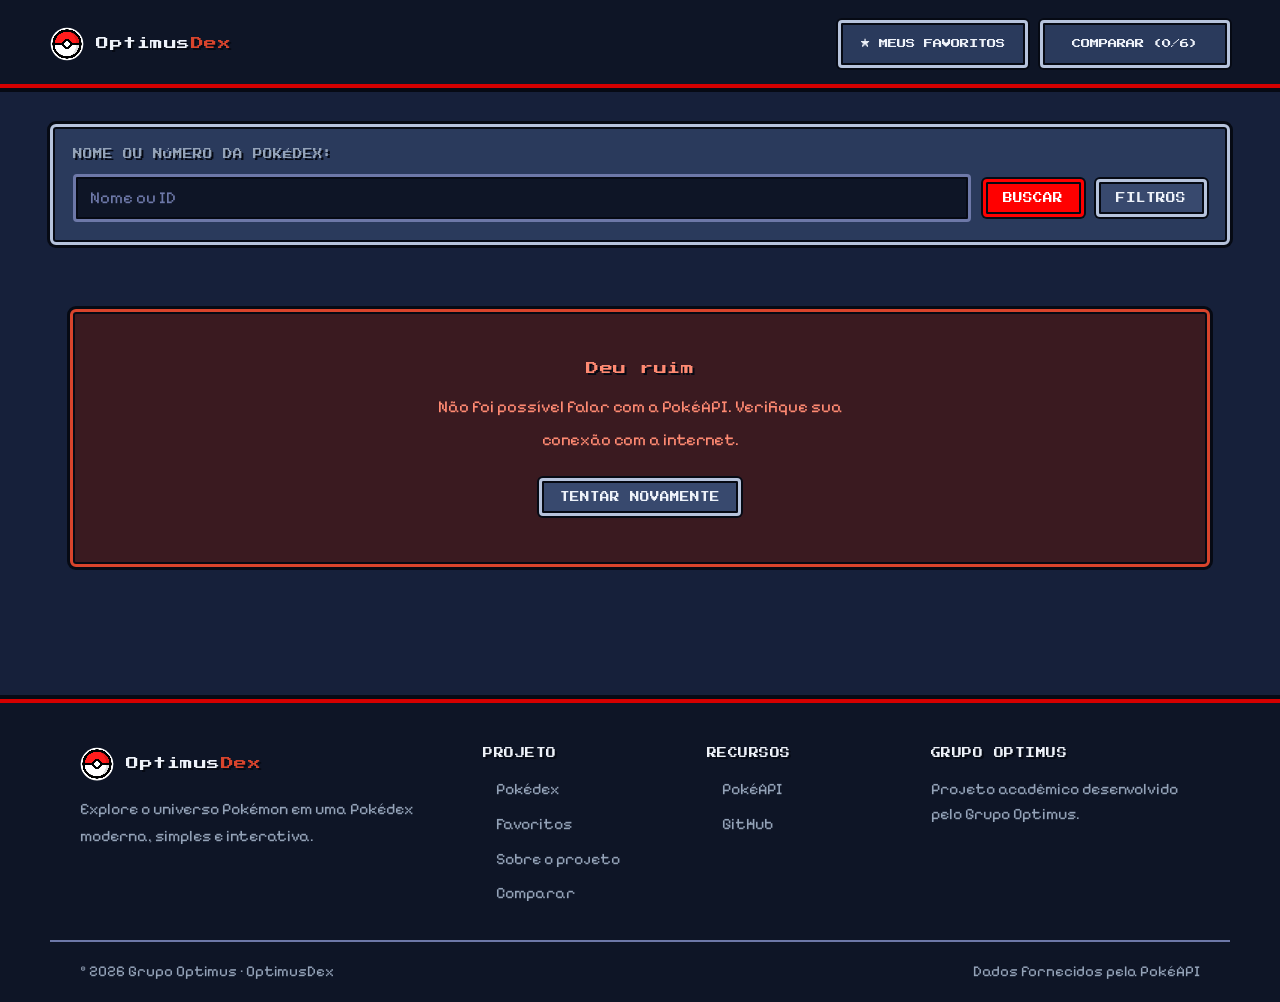
==== commit 500dd0d2: "feat: formas especiais na linha evolutiva, style: ajustes na pagina de detalhes e no header" ====
--- a/index.html
+++ b/index.html
@@ -15,13 +15,10 @@
 
   <!-- ================= TOPO ================= -->
   <header>
-    <!-- A marca do topo e a MESMA do rodape: mesmo icone, mesma fonte,
-         mesmo "Dex" em vermelho. Um so desenho de pokebola no projeto inteiro. -->
     <h1>
-      <!-- A marca inteira e o botao de voltar pro comeco da lista. -->
       <a class="marca" href="index.html" title="Voltar ao início">
         <img src="img/pokeicon.png" alt="" class="marca-icone">
-      <span>Optimus<span>Dex</span></span>
+        <span>Optimus<span>Dex</span></span>
       </a>
     </h1>
     <nav>
--- a/css/style.css
+++ b/css/style.css
@@ -223,11 +223,6 @@
   flex-wrap: wrap;
   gap: var(--espaco-md);
 
-  /* Mesmo tratamento do rodape, espelhado — barra escura com o risco
-     vermelho do aparelho na borda virada pro conteudo. Topo e rodape viram as
-     duas pontas da mesma moldura.
-     (Antes o topo era vermelho chapado, mas ai o "Dex" vermelho da marca
-     sumia dentro do fundo vermelho.) */
   background: var(--tela);
   color: var(--texto);
   padding: var(--espaco-md) max(var(--espaco-md), calc((100vw - 1180px) / 2));
@@ -237,8 +232,7 @@
 }
 
 /* --------------------------------------------------------------------------
-   A MARCA. Uma regra so serve o topo E o rodape — mexeu aqui, mexeu
-   nos dois, e eles nao tem como ficar diferentes de novo.
+   A MARCA. O mesmo desenho no topo de todas as páginas.
    -------------------------------------------------------------------------- */
 .marca,
 .footer-logo {
@@ -254,19 +248,11 @@
   text-shadow: 2px 2px 0 var(--moldura-tinta);
 }
 
-/* O "Dex" em vermelho, igual no rodape. */
 .marca span span,
 .footer-logo span:last-child span {
   color: var(--fire);
 }
 
-/* O icone e o pokeicon.png do projeto — o mesmo arquivo do favicon.
-   Antes o topo desenhava uma pokebola em CSS e o rodape usava o PNG:
-   eram dois desenhos diferentes da mesma coisa.
-
-   esse PNG e de paleta e NAO tem transparencia — o fundo dele e
-   branco de verdade. O recorte em circulo joga fora o quadrado branco e deixa
-   so a bola. Se um dia o arquivo ganhar canal alfa, da pra tirar o clip-path. */
 .marca-icone {
   width: 34px;
   height: 34px;
@@ -276,7 +262,6 @@
   clip-path: circle(48%);
 }
 
-/* A marca e clicavel: leva pro comeco da lista. Clareia igual item de menu. */
 a.marca {
   transition: var(--transicao);
 }
@@ -289,13 +274,24 @@
   margin-right: auto;
 }
 
-/* Link do topo = item de menu do jogo. */
-header nav a,
-header > a {
+/* Todos os botões de navegação têm exatamente o mesmo tamanho. */
+header nav {
+  display: flex;
+  flex-wrap: wrap;
+  gap: var(--espaco-sm);
+}
+
+header nav a {
+  width: 190px;
+  min-width: 190px;
+  height: 48px;
+  padding: 0 1rem;
   display: inline-flex;
   align-items: center;
+  justify-content: center;
   gap: var(--espaco-xs);
-  padding: .6rem 1rem;
+  flex: 0 0 190px;
+
   background: var(--painel);
   color: var(--texto);
   border: 3px solid var(--moldura-luz);
@@ -305,14 +301,41 @@
     0 0 0 2px var(--moldura-tinta);
   font-family: var(--fonte-pixel);
   font-size: .58rem;
+  line-height: 1.2;
+  text-align: center;
   text-transform: uppercase;
+  white-space: nowrap;
   transition: var(--transicao);
 }
 
-header nav a:hover,
-header > a:hover {
+header nav a:hover {
   background: var(--painel-alto);
   border-color: var(--realce);
+}
+
+header nav a:active {
+  background: var(--realce);
+  color: var(--texto-tinta);
+}
+
+/* Título de página fica no conteúdo, nunca compete com a marca do topo. */
+.titulo-pagina {
+  margin-bottom: var(--espaco-md);
+}
+
+.cabecalho-pagina-favoritos {
+  display: flex;
+  align-items: center;
+  justify-content: space-between;
+  gap: var(--espaco-md);
+  margin-bottom: var(--espaco-md);
+}
+
+@media (max-width: 800px) {
+  header nav {
+    width: 100%;
+    justify-content: flex-end;
+  }
 }
 
 /* Contador de favoritos: visor de LED no canto da tela. */
@@ -1576,6 +1599,7 @@
 /* ==========================================================================
    16. VANTAGENS / FRAQUEZAS
    ========================================================================== */
+#secao-super-efetivo .tipo,
 #secao-vantagens .tipo,
 #secao-fraquezas .tipo,
 #secao-imunidades .tipo {
@@ -1589,6 +1613,7 @@
   font-size: .95rem;
 }
 
+#secao-super-efetivo h2::after,
 #secao-vantagens h2::after,
 #secao-fraquezas h2::after,
 #secao-imunidades h2::after {
@@ -1693,11 +1718,14 @@
 }
 
 .tabela-comparacao table {
+  width: 100%;
   min-width: 720px;
+  table-layout: fixed;
 }
 
 .tabela-comparacao thead th {
-  min-width: 130px;
+  width: auto;
+  min-width: 0;
   text-align: center;
   vertical-align: top;
   position: relative;
@@ -1705,6 +1733,7 @@
 }
 
 .tabela-comparacao thead th:first-child {
+  width: 150px;
   min-width: 150px;
   text-align: left;
   vertical-align: middle;
@@ -1829,3 +1858,246 @@
     padding: var(--espaco-md);
   }
 }
+
+
+/* --------------------------------------------------------------------------
+   FORMAS ESPECIAIS — Mega / Gigantamax
+   A forma fica no mesmo estagio evolutivo, mas recebe uma identificacao visual propria.
+   -------------------------------------------------------------------------- */
+.evo-forma-especial {
+  border-color: var(--fire);
+}
+
+.evo-forma-especial img {
+  border-color: var(--fire);
+}
+
+.evo-forma-especial:hover img {
+  border-color: var(--realce);
+}
+
+.forma-especial-badge {
+  display: inline-block;
+  margin-top: .15rem;
+  padding: .3rem .45rem;
+  background: var(--fire);
+  color: #fff;
+  border: 2px solid var(--moldura-tinta);
+  border-radius: var(--r-sm);
+  font-family: var(--fonte-pixel);
+  font-size: .42rem;
+  line-height: 1;
+  text-transform: uppercase;
+}
+
+/* ==========================================================================
+   21. ORGANIZAÇÃO DA FICHA DE DETALHES
+   --------------------------------------------------------------------------
+   A ficha usa blocos previsíveis: informações rápidas em duas colunas,
+   evolução e atributos ocupando toda a largura. A linha evolutiva mantém
+   cada estágio visualmente separado, inclusive quando existem Mega/Gmax.
+   ========================================================================== */
+@media (min-width: 860px) {
+  #conteudo > .ficha {
+    display: grid;
+    grid-template-columns: repeat(2, minmax(0, 1fr));
+    align-items: start;
+    gap: var(--espaco-md);
+  }
+
+  #conteudo > .ficha > #secao-evolucao,
+  #conteudo > .ficha > section:last-child {
+    grid-column: 1 / -1;
+  }
+}
+
+/* Blocos internos: mesma linguagem de moldura, mas mais leves que o card
+   principal para criar hierarquia visual sem deixar a tela pesada. */
+#conteudo > .ficha > section {
+  min-width: 0;
+  min-height: 150px;
+  height: auto;
+  align-self: start;
+  padding: var(--espaco-md);
+  background: rgba(14, 21, 38, .32);
+  border: 2px solid var(--moldura-luz-2);
+  border-radius: var(--r-sm);
+  box-shadow: inset 0 0 0 2px var(--moldura-tinta);
+  display: flex;
+  flex-direction: column;
+}
+
+/* As caixas informativas compartilham a mesma base visual, mas a altura
+   acompanha o conteúdo. Isso evita tanto caixas gigantes quando ha poucos
+   itens quanto scroll artificial quando ha mais informacoes. */
+#conteudo > .ficha > section:not(#secao-evolucao):not(:last-child) {
+  min-height: 145px;
+}
+
+#conteudo > .ficha > section:not(#secao-evolucao):not(:last-child) .descricao-eficacia {
+  margin-bottom: var(--espaco-sm);
+}
+
+/* Evolução e atributos têm conteúdo naturalmente variável e, por isso,
+   mantêm a altura determinada pelo próprio conteúdo. */
+#conteudo > .ficha > #secao-evolucao,
+#conteudo > .ficha > section:last-child {
+  height: auto;
+}
+
+#conteudo > .ficha > section h2 {
+  margin-bottom: var(--espaco-sm);
+}
+
+/* Tipos e habilidades ocupam o bloco com consistência visual. */
+#poke-tipos,
+#poke-habilidades {
+  min-height: 34px;
+  align-items: center;
+}
+
+#poke-habilidades li {
+  flex: 1 1 150px;
+  text-align: center;
+}
+
+/* Descrições de eficácia não ficam coladas aos chips. */
+#secao-vantagens,
+#secao-fraquezas,
+#secao-imunidades {
+  display: flex;
+  flex-direction: column;
+}
+
+/* Linha evolutiva: cada estágio ganha seu próprio painel. */
+#linha-evolucao {
+  width: 100%;
+  align-items: stretch;
+  gap: var(--espaco-md);
+  margin-top: var(--espaco-md);
+}
+
+.estagio {
+  position: relative;
+  flex: 1 1 220px;
+  min-width: 0;
+  padding: var(--espaco-sm);
+  background: var(--tela);
+  border: 2px solid var(--moldura-luz-2);
+  border-radius: var(--r-sm);
+  box-shadow: inset 0 0 0 2px var(--moldura-tinta);
+}
+
+/* A seta deixa de consumir espaço horizontal e passa a ficar entre os
+   painéis, deixando a leitura da cadeia mais clara. */
+.estagio + .estagio::before {
+  position: absolute;
+  left: calc(var(--espaco-md) * -1);
+  top: 50%;
+  transform: translate(-50%, -50%);
+  z-index: 2;
+}
+
+.formas {
+  width: 100%;
+  max-width: none;
+  display: grid;
+  grid-template-columns: repeat(auto-fit, minmax(118px, 1fr));
+  align-items: start;
+  justify-content: stretch;
+  gap: var(--espaco-xs);
+}
+
+.evo {
+  min-width: 0;
+  width: 100%;
+  padding: .45rem .35rem;
+  border-color: transparent;
+}
+
+.evo img {
+  width: 112px;
+  height: 112px;
+  max-width: 100%;
+}
+
+.evo .dex-numero,
+.evo .dex-nome,
+.forma-especial-badge {
+  text-align: center;
+}
+
+.evo .dex-numero {
+  font-size: .48rem;
+}
+
+.evo .dex-nome {
+  max-width: 100%;
+  line-height: 1.35;
+  overflow-wrap: anywhere;
+}
+
+.forma-especial-badge {
+  max-width: 100%;
+  margin-top: .1rem;
+  white-space: normal;
+  overflow-wrap: anywhere;
+}
+
+/* Atributos: a tabela ganha mais respiro dentro do bloco de largura total. */
+#conteudo > .ficha > section:last-child table {
+  margin-top: var(--espaco-xs);
+}
+
+/* No celular a ficha volta para uma única coluna e cada estágio ocupa a
+   largura disponível; a seta passa a apontar para baixo. */
+@media (max-width: 859px) {
+  #conteudo > .ficha {
+    display: flex;
+    flex-direction: column;
+    gap: var(--espaco-md);
+  }
+}
+
+@media (max-width: 640px) {
+  #conteudo > .ficha > section {
+    min-height: 140px;
+    height: auto;
+    align-self: stretch;
+    padding: var(--espaco-sm);
+  }
+
+  #conteudo > .ficha > section:not(#secao-evolucao):not(:last-child) {
+    min-height: 135px;
+  }
+
+  #conteudo > .ficha > #secao-evolucao,
+  #conteudo > .ficha > section:last-child {
+    height: auto;
+  }
+
+  #linha-evolucao {
+    gap: var(--espaco-sm);
+  }
+
+  .estagio {
+    width: 100%;
+    flex: none;
+    padding: var(--espaco-xs);
+  }
+
+  .estagio + .estagio::before {
+    left: 50%;
+    top: calc(var(--espaco-sm) * -1);
+    transform: translate(-50%, -50%);
+  }
+
+  .formas {
+    grid-template-columns: repeat(auto-fit, minmax(110px, 1fr));
+  }
+
+  .evo img {
+    width: 104px;
+    height: 104px;
+  }
+}
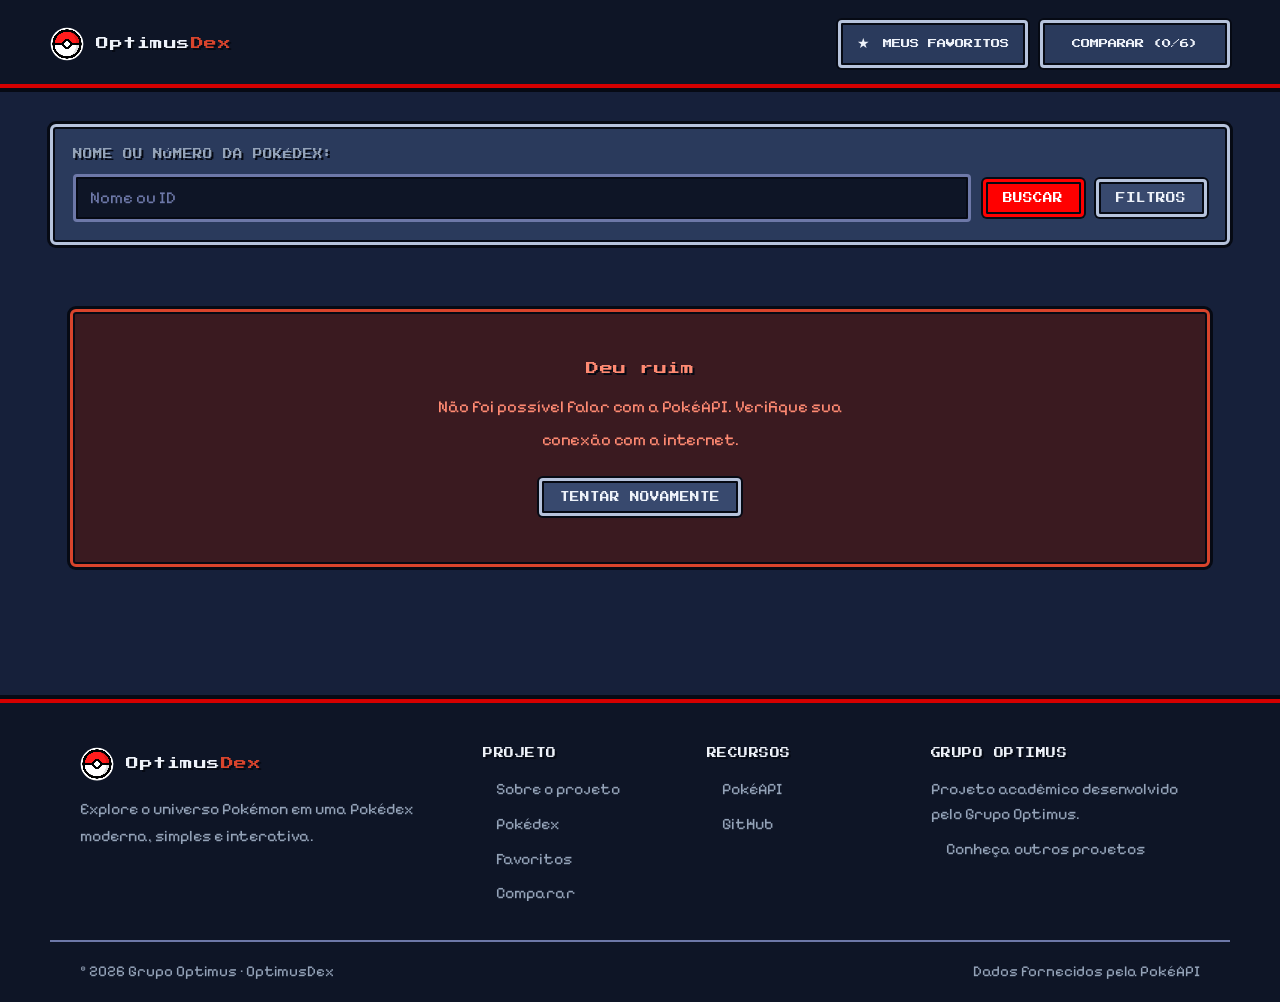
==== commit f959ee66: "feat: aprimora funcionalidades e estrutura do OptimusDex" ====
--- a/index.html
+++ b/index.html
@@ -2,6 +2,7 @@
 <!-- Tela 1. Lista (RF001) e busca (RF002).
      Agora o HTML e so a casca vazia: quem enche e o JavaScript com dado da PokeAPI. -->
 <html lang="pt-BR">
+
 <head>
   <meta charset="UTF-8">
   <!-- Tela pequena nao quebra (RNF002). -->
@@ -11,6 +12,7 @@
   <link rel="icon" href="img/pokeicon.png">
   <link rel="stylesheet" href="css/style.css">
 </head>
+
 <body>
 
   <!-- ================= TOPO ================= -->
@@ -22,7 +24,7 @@
       </a>
     </h1>
     <nav>
-      <a href="favoritos.html">&#9733; Meus Favoritos</a>
+      <a href="favoritos.html"><span class="icone-estrela">★</span> Meus Favoritos</a>
       <a href="comparar.html" class="link-comparacao">Comparar (0/6)</a>
     </nav>
   </header>
@@ -36,8 +38,7 @@
       <label for="busca">Nome ou número da Pokédex:</label>
       <input type="search" id="busca" name="q" placeholder="Nome ou ID">
       <button type="submit">Buscar</button>
-      <button type="button" id="btn-filtros"
-              aria-expanded="false" aria-controls="painel-filtros">Filtros</button>
+      <button type="button" id="btn-filtros" aria-expanded="false" aria-controls="painel-filtros">Filtros</button>
     </form>
 
     <!-- ================= FILTROS =================
@@ -107,52 +108,56 @@
   <footer class="site-footer">
     <div class="footer-container">
 
-        <div class="footer-brand">
-            <div class="footer-logo">
-              <img src="img/pokeicon.png" alt="" class="marca-icone">
-              <span>Optimus<span>Dex</span></span>
-          </div>
-
-            <p>
-                Explore o universo Pokémon em uma Pokédex moderna,
-                simples e interativa.
-            </p>
+      <div class="footer-brand">
+        <div class="footer-logo">
+          <img src="img/pokeicon.png" alt="" class="marca-icone">
+          <span>Optimus<span>Dex</span></span>
         </div>
 
-        <div class="footer-section">
-            <h3>Projeto</h3>
-            <a href="#">Pokédex</a>
-            <a href="#">Favoritos</a>
-            <a href="#">Sobre o projeto</a>
+        <p>
+          Explore o universo Pokémon em uma Pokédex moderna,
+          simples e interativa.
+        </p>
+      </div>
+
+      <div class="footer-section">
+        <h3>Projeto</h3>
+        <a href="sobre-projeto.html">Sobre o projeto</a>
+        <a href="index.html">Pokédex</a>
+        <a href="favoritos.html">Favoritos</a>
         <a href="comparar.html">Comparar</a>
-        </div>
+      </div>
 
-        <div class="footer-section">
-            <h3>Recursos</h3>
-            <a href="https://pokeapi.co/" target="_blank">
-                PokéAPI
-            </a>
-            <a href="https://github.com/" target="_blank">
-                GitHub
-            </a>
-        </div>
+      <div class="footer-section">
+        <h3>Recursos</h3>
+        <a href="https://pokeapi.co/" target="_blank" rel="noopener noreferrer">
+          PokéAPI
+        </a>
+        <a href="https://github.com/grupo-optimus/Pokedex_Web_Pokemon_Browsing" target="_blank"
+          rel="noopener noreferrer">
+          GitHub
+        </a>
+      </div>
 
-        <div class="footer-section">
-            <h3>Grupo Optimus</h3>
-            <p>Projeto acadêmico desenvolvido pelo Grupo Optimus.</p>
-        </div>
+      <div class="footer-section">
+        <h3>Grupo Optimus</h3>
+        <p>Projeto acadêmico desenvolvido pelo Grupo Optimus.</p>
+        <a href="https://grupo-optimus.github.io/" target="_blank" rel="noopener noreferrer">
+          Conheça outros projetos
+        </a>
+      </div>
 
     </div>
 
     <div class="footer-bottom">
-        <p>
-            © 2026 Grupo Optimus · OptimusDex
-        </p>
+      <p>
+        © 2026 Grupo Optimus · OptimusDex
+      </p>
 
-        <p>
-            Dados fornecidos pela
-            <a href="https://pokeapi.co/" target="_blank">PokéAPI</a>
-        </p>
+      <p>
+        Dados fornecidos pela
+        <a href="https://pokeapi.co/" target="_blank" rel="noopener noreferrer">PokéAPI</a>
+      </p>
     </div>
   </footer>
 
@@ -166,4 +171,5 @@
   <script src="js/ui.js"></script>
   <script src="js/pagina-lista.js"></script>
 </body>
-</html>
+
+</html>
--- a/css/style.css
+++ b/css/style.css
@@ -1,25 +1,13 @@
-/* ==========================================================================
-   OPTIMUSDEX — TEMA "FIRERED / LEAFGREEN: MODO NOTURNO"
-   --------------------------------------------------------------------------
-   A ideia: pegar a linguagem visual dos jogos de GBA (caixa de texto com
-   moldura dupla, fonte pixelada, cursor "▶" na selecao, barra de HP) e
-   trocar o interior branco das janelas por azul-noite. Ou seja: como se o
-   FireRed/LeafGreen tivesse modo escuro.
-
-   REGRA DA CASA: cor CHAPADA. Nada de degrade, brilho, halo, sombra flutuante
-   nem card que sobe no hover. O GBA desenha em tile de 8px com paleta fixa —
-   quem aponta um item ve o cursor e a moldura clarear, so isso. Gradiente aqui
-   so existe pra DESENHAR coisa (a pokebola, o brilho de cima da barra de HP).
-   ========================================================================== */
-
-/* ==========================================================================
-   1. TIPOGRAFIA
-   ========================================================================== */
+/* Tema: identidade visual da Pokédex */
+
+
+/* Tipografia: fontes do projeto */
+
 @import url('https://fonts.googleapis.com/css2?family=Press+Start+2P&family=Pixelify+Sans:wght@400..700&display=swap');
 
-/* ==========================================================================
-   2. RESET
-   ========================================================================== */
+
+/* Reset: normalização dos elementos */
+
 *,
 *::before,
 *::after {
@@ -28,91 +16,104 @@
   padding: 0;
 }
 
-/* Regra critica do JS: o atributo hidden manda em tudo. */
+
 [hidden] {
   display: none !important;
 }
 
-/* As linhas do HTML viram separadores desenhados pelo proprio tema. */
+
 hr {
   display: none;
 }
 
-/* ==========================================================================
-   3. PALETA & MEDIDAS (DESIGN SYSTEM DA POKEDEX NOTURNA)
-   ========================================================================== */
+
+/* Variáveis: cores, fontes, espaços e tamanhos */
+
 :root {
-  /* Fontes: uma pixelada de titulo, outra pixelada legivel para texto corrido. */
+  
+
   --fonte-pixel: 'Press Start 2P', 'Courier New', monospace;
   --fonte-texto: 'Pixelify Sans', 'Trebuchet MS', Verdana, sans-serif;
 
-  /* A escala saiu do azul que ja morava no rodape (#6d78a8, #94a3b8,
-     #cbd5e1). E o mesmo azul-ardosia em degraus de claridade, do visor ate a
-     moldura. Cor de verdade so o VERMELHO do aparelho e as PLAQUINHAS DE TIPO
-     — que e justamente o que a gente quer que salte aos olhos. */
+  
+
   --fundo: #16203a;
-  --painel: #2a3a5c;          /* Interior das janelas (o "branco" do GBA) */
+  --painel: #2a3a5c;          
+
   --painel-alto: #38496e;
-  --tela: #0e1526;            /* Visor onde o sprite aparece */
-
-  /* Moldura da caixa de texto: tinta escura por fora, faixa clara no meio */
+  --tela: #0e1526;            
+
+
+  
+
   --moldura-luz: #b6c3dc;
   --moldura-luz-2: #6d78a8;
   --moldura-tinta: #060a14;
 
-  /* A unica cor de acento: o vermelho do aparelho. */
+  
+
   --fire: #d8442c;
   --fire-claro: #ec5c42;
 
-  /* Amarelo de estrela. Aparece so pra dizer "isto ESTA favoritado" —
-     em nenhum outro lugar da interface. */
+  
+
   --favorito: #f5c542;
   --favorito-claro: #ffd869;
 
-  /* Vermelho puro: botao de buscar e o hover de remover. */
+  
+
   --vermelho: #ff0000;
   --vermelho-claro: #ff3b3b;
-  --chassi: #d40000;        /* O corpo vermelho da Pokedex */
-
-  /* Realce de item apontado. No jogo o menu clareia, nao acende. */
+  --chassi: #d40000;        
+
+
+  
+
   --realce: #ffffff;
 
-  /* Texto */
+  
+
   --texto: #eef2f9;
   --texto-suave: #94a3b8;
   --texto-tinta: #0b1020;
 
-  /* Cinza de etiqueta: numero da Pokedex, contador, pagina. */
+  
+
   --cinza: #cbd5e1;
 
-  /* Barrinhas de atributo (verde / amarelo / vermelho, igual barra de HP) */
+  
+
   --barra-alta: #40d14b;
   --barra-media: #f7d23b;
   --barra-baixa: #ee4b34;
 
-  /* Erro */
+  
+
   --erro: #ff8a72;
   --erro-fundo: #3a1a20;
   --erro-moldura: #d8442c;
 
-  /* Canto curto: moldura de GBA e desenhada em tile de 8px, nao e pilula. */
+  
+
   --r: 6px;
   --r-sm: 4px;
 
-  /* Espacamento */
+  
+
   --espaco-xs: .5rem;
   --espaco-sm: .75rem;
   --espaco-md: 1.25rem;
   --espaco-lg: 2rem;
   --espaco-xl: 3rem;
 
-  /* Transicao em degraus: movimento de sprite, nao de site. */
+  
+
   --transicao: all .12s steps(3, end);
 }
 
-/* ==========================================================================
-   4. BASE: fundo de rota noturna + malha de tiles
-   ========================================================================== */
+
+/* Base: corpo, títulos e elementos gerais */
+
 body {
   font-family: var(--fonte-texto);
   background-color: var(--fundo);
@@ -124,8 +125,6 @@
   flex-direction: column;
 }
 
-/* O fundo e chapado de proposito. Tela de GBA nao tem brilho
-   de ambiente nem degrade: tem cor solida e pronto. */
 
 main {
   flex: 1;
@@ -142,8 +141,7 @@
   letter-spacing: .5px;
 }
 
-/* Mesmo corpo e mesma sombra da marca do rodape. Sem caixa alta:
-   a marca e "OptimusDex", nao "OPTIMUSDEX". */
+
 h1 {
   font-size: .8rem;
   color: var(--texto);
@@ -167,7 +165,7 @@
   text-decoration: none;
 }
 
-/* Foco visivel: moldura dourada, como o item selecionado no menu. */
+
 :focus-visible {
   outline: 3px solid var(--realce);
   outline-offset: 3px;
@@ -178,18 +176,15 @@
   color: var(--texto-tinta);
 }
 
-/* Sprite renderiza com pixel quadrado, sem borrar na ampliacao. */
+
 img {
   image-rendering: crisp-edges;
   image-rendering: pixelated;
 }
 
-/* ==========================================================================
-   5. MOLDURA PADRAO — a caixa de dialogo do jogo
-   --------------------------------------------------------------------------
-   De fora pra dentro: tinta preta, faixa azul clara, risco escuro, interior.
-   Uma regra so atende todos os blocos da interface.
-   ========================================================================== */
+
+/* Molduras: caixas e painéis principais */
+
 #lista-pokemons > li > article,
 #lista-favoritos > li > article,
 #conteudo,
@@ -203,16 +198,16 @@
   border: 3px solid var(--moldura-luz);
   border-radius: var(--r);
 
-  /* Risco escuro por dentro e contorno preto por fora. So isso.
-     Sem sombra: janela de menu fica APOIADA na tela, nao flutuando. */
+  
+
   box-shadow:
     inset 0 0 0 2px var(--moldura-tinta),
     0 0 0 3px var(--moldura-tinta);
 }
 
-/* ==========================================================================
-   6. TOPO — chassi da Pokedex
-   ========================================================================== */
+
+/* Header: marca e navegação */
+
 header {
   position: sticky;
   top: 0;
@@ -231,9 +226,7 @@
   box-shadow: inset 0 -6px 0 -2px var(--chassi);
 }
 
-/* --------------------------------------------------------------------------
-   A MARCA. O mesmo desenho no topo de todas as páginas.
-   -------------------------------------------------------------------------- */
+
 .marca,
 .footer-logo {
   display: flex;
@@ -274,11 +267,21 @@
   margin-right: auto;
 }
 
-/* Todos os botões de navegação têm exatamente o mesmo tamanho. */
+
 header nav {
   display: flex;
   flex-wrap: wrap;
   gap: var(--espaco-sm);
+}
+
+/* Header: estrela do link Meus Favoritos */
+.icone-estrela {
+  display: inline-block;
+  font-family: var(--fonte-texto);
+  font-size: 1.5em;
+  line-height: 0;
+  vertical-align: -2px;
+  margin-right: .3rem;
 }
 
 header nav a {
@@ -318,7 +321,7 @@
   color: var(--texto-tinta);
 }
 
-/* Título de página fica no conteúdo, nunca compete com a marca do topo. */
+
 .titulo-pagina {
   margin-bottom: var(--espaco-md);
 }
@@ -338,7 +341,7 @@
   }
 }
 
-/* Contador de favoritos: visor de LED no canto da tela. */
+
 #contador {
   font-family: var(--fonte-pixel);
   font-size: .6rem;
@@ -350,9 +353,9 @@
   box-shadow: inset 0 0 0 2px var(--moldura-tinta);
 }
 
-/* ==========================================================================
-   7. BUSCA — janela de texto com o campo dentro
-   ========================================================================== */
+
+/* Busca: formulário de pesquisa */
+
 body > section {
   padding: 0 var(--espaco-md);
 }
@@ -402,9 +405,9 @@
   box-shadow: inset 0 0 0 2px var(--moldura-tinta);
 }
 
-/* ==========================================================================
-   8. BOTOES — item de menu com o cursor "▶" da selecao
-   ========================================================================== */
+
+/* Botões: ações e estados */
+
 button {
   display: inline-flex;
   align-items: center;
@@ -429,10 +432,7 @@
   transition: var(--transicao);
 }
 
-/* O cursorzinho triangular que aparece no item apontado.
-   Desenhado com borda, nao com caractere: a fonte pixelada nao tem esse glifo.
-   Fica FORA do fluxo (absolute): assim ele aparece sem empurrar o texto do
-   botao pro lado. Nada se move no hover, so acende. */
+
 button::before {
   content: '';
   position: absolute;
@@ -457,8 +457,7 @@
   border-color: var(--realce);
 }
 
-/* Apertado: o botao inverte, do jeito que o menu do jogo marca a escolha. */
-/* Apertado: o botao inverte, igual item de menu escolhido no jogo. */
+
 button:active:not(:disabled) {
   background: var(--realce);
   color: var(--texto-tinta);
@@ -472,7 +471,7 @@
   box-shadow: inset 0 0 0 2px var(--moldura-tinta), 0 0 0 2px var(--moldura-tinta);
 }
 
-/* Botao de busca puxa o vermelho da versao FireRed. */
+
 #form-busca button[type="submit"],
 #form-busca-fav button[type="submit"] {
   background: var(--vermelho);
@@ -487,54 +486,42 @@
   color: #fff;
 }
 
-/* --------------------------------------------------------------------------
-   BOTAO DE FAVORITAR DA TELA DE DETALHES
-   Quatro situacoes. A cor do hover sempre mostra no que o clique vai dar:
-
-     parado, nao favoritado  -> neutro
-     mouse em cima           -> AMARELO   (vai favoritar)
-     parado, favoritado      -> AMARELO   (esta favoritado)
-     mouse em cima           -> VERMELHO  (vai remover)
-
-   As tres regras tem especificidade crescente de proposito: a de favoritado
-   com mouse (1,3,0) ganha da de mouse (1,2,0), que ganha da de favoritado
-   parado (1,1,0). E o que faz as quatro situacoes nao se atropelarem.
-   -------------------------------------------------------------------------- */
+
 #btn-favorito {
   width: 100%;
   padding: .9rem;
   font-size: .65rem;
 }
 
-/* Ainda nao favoritado, mouse em cima: amarelo do que vai virar. */
+
 #btn-favorito:hover:not(:disabled) {
   background: var(--favorito);
   border-color: var(--favorito);
   color: var(--texto-tinta);
 }
 
-/* Ja favoritado, parado: amarelo. */
+
 #btn-favorito[aria-pressed="true"] {
   background: var(--favorito);
   border-color: var(--favorito);
   color: var(--texto-tinta);
 }
 
-/* Ja favoritado, mouse em cima: vermelho, avisando que o clique remove. */
+
 #btn-favorito[aria-pressed="true"]:hover:not(:disabled) {
   background: var(--vermelho);
   border-color: var(--vermelho);
   color: #fff;
 }
 
-/* Ver shiny: botao neutro; ligado, ele inverte (ver regra mais abaixo). */
+
 #btn-shiny {
   width: 100%;
   padding: .75rem;
   font-size: .58rem;
 }
 
-/* Shiny ligado: botao invertido (claro com texto escuro). Sem cor nova. */
+
 #btn-shiny[aria-pressed="true"] {
   background: var(--realce);
   border-color: var(--realce);
@@ -546,9 +533,7 @@
   color: var(--texto-tinta);
 }
 
-/* --------------------------------------------------------------------------
-   A ESTRELINHA de favoritar: mora no canto de cima do card, sem ocupar linha.
-   -------------------------------------------------------------------------- */
+
 .estrela-favorito {
   position: absolute;
   top: 6px;
@@ -567,7 +552,7 @@
   color: var(--texto-suave);
 }
 
-/* Aqui o cursor "▶" nao cabe e nao faz sentido: o alvo e a propria estrela. */
+
 .estrela-favorito::before {
   content: none;
 }
@@ -576,9 +561,7 @@
   color: var(--realce);
 }
 
-/* Ja favoritado: estrela cheia e amarela, igual ao botao da tela de detalhes.
-   O vermelho fica reservado pro botao de REMOVER da tela de favoritos, que e
-   acao destrutiva — aqui e so estado. */
+
 .estrela-favorito[aria-pressed="true"] {
   background: var(--favorito);
   border-color: var(--favorito);
@@ -591,9 +574,9 @@
   color: var(--texto-tinta);
 }
 
-/* ==========================================================================
-   9. FILTROS — janela de opcoes que abre embaixo da busca
-   ========================================================================== */
+
+/* Filtros: opções de busca */
+
 #painel-filtros {
   max-width: 1180px;
   margin: calc(var(--espaco-lg) * -1 + var(--espaco-xs)) auto var(--espaco-lg);
@@ -627,7 +610,7 @@
   gap: .4rem;
 }
 
-/* Chip = opcao de filtro. Menor que botao normal e sem o cursor "▶". */
+
 .chip {
   padding: .45rem .7rem;
   font-size: .52rem;
@@ -638,8 +621,7 @@
   content: none;
 }
 
-/* Regiao nao tem cor propria: marcada, ela inverte, do jeito que o menu do
-   jogo marca a opcao escolhida. */
+
 #filtro-regioes .chip[aria-pressed="true"] {
   background: var(--realce);
   border-color: var(--realce);
@@ -651,12 +633,7 @@
   color: var(--texto-tinta);
 }
 
-/* --------------------------------------------------------------------------
-   TIPO e CATEGORIA vem coloridos.
-   O chip de tipo NAO repete as 18 cores: ele leva o mesmo data-tipo das
-   plaquinhas do card, entao herda a cor da secao 11. Uma fonte de cor so.
-   Desmarcado o chip fica mais escuro; marcado, acende e ganha o anel branco.
-   -------------------------------------------------------------------------- */
+
 #filtro-tipos .chip,
 #filtro-categorias .chip {
   color: var(--texto-tinta);
@@ -677,7 +654,7 @@
     0 0 0 5px var(--realce);
 }
 
-/* As quatro categorias, cada uma na cor que a serie usa pra ela. */
+
 #filtro-categorias .chip[data-valor="lendario"] { background: #d9a441; }
 #filtro-categorias .chip[data-valor="mitico"]   { background: #b98ad6; }
 #filtro-categorias .chip[data-valor="mega"]     { background: #5fc9b8; }
@@ -710,9 +687,9 @@
   color: #fff;
 }
 
-/* ==========================================================================
-   10. CARDS — cada Pokemon e uma entrada da lista da Pokedex
-   ========================================================================== */
+
+/* Cards: lista de Pokémon */
+
 #lista-pokemons,
 #lista-favoritos {
   list-style: none;
@@ -735,7 +712,7 @@
   transition: var(--transicao);
 }
 
-/* Pokebolinha no canto, como a marca de "ja registrado" da Pokedex. */
+
 #lista-pokemons > li > article::after,
 #lista-favoritos > li > article::after {
   content: '';
@@ -776,7 +753,7 @@
   width: 100%;
 }
 
-/* O sprite fica dentro de uma telinha afundada, com risco de varredura. */
+
 #lista-pokemons article img,
 #lista-favoritos article img {
   width: 146px;
@@ -807,8 +784,7 @@
   text-shadow: 2px 2px 0 var(--moldura-tinta);
 }
 
-/* Numero da Pokedex em dourado, do jeito que o jogo mostra. */
-/* O numero e etiqueta, nao destaque. Fica em cinza. */
+
 .dex-numero {
   font-size: .58rem;
   color: var(--cinza);
@@ -818,9 +794,9 @@
   color: #fff;
 }
 
-/* ==========================================================================
-   11. TIPOS — placas coloridas com contorno preto
-   ========================================================================== */
+
+/* Tipos: etiquetas coloridas */
+
 .tipos {
   display: flex;
   flex-wrap: wrap;
@@ -842,7 +818,7 @@
   white-space: nowrap;
 }
 
-/* As cores dos 18 tipos, na chave em portugues que o tradutor devolve. */
+
 [data-tipo="Normal"]     { background: #b9b98e; }
 [data-tipo="Lutador"]    { background: #e0483f; }
 [data-tipo="Voador"]     { background: #b7a3f7; }
@@ -863,11 +839,10 @@
 [data-tipo="Fada"]       { background: #eb9cc0; }
 [data-tipo="Estelar"]    { background: #5fc9b8; }
 
-/* ==========================================================================
-   12. FAVORITOS — botao de remover dentro do card
-   ========================================================================== */
-/* Parado o botao e neutro: ele nao precisa gritar sozinho no meio do card.
-   O vermelho aparece quando o mouse chega, avisando que aquilo remove. */
+
+/* Favoritos: ações e estados */
+
+
 #lista-favoritos article > button {
   width: 100%;
   margin-top: var(--espaco-xs);
@@ -881,9 +856,9 @@
   color: #fff;
 }
 
-/* ==========================================================================
-   13. DETALHES — a tela grande da Pokedex aberta
-   ========================================================================== */
+
+/* Detalhes: ficha principal */
+
 #conteudo {
   padding: var(--espaco-lg);
   display: grid;
@@ -902,22 +877,21 @@
   #conteudo > .ficha { grid-column: 2; }
 }
 
-/* Coluna da esquerda: visor + botoes, empilhados e colados. */
+
 .visor {
   display: flex;
   flex-direction: column;
   gap: var(--espaco-md);
 }
 
-/* Coluna da direita: as secoes fluem uma embaixo da outra. */
+
 .ficha {
   display: flex;
   flex-direction: column;
   gap: var(--espaco-lg);
 }
 
-/* Visor principal. O position e a referencia das faiscas do shiny, e o
-   overflow impede que alguma escape pra fora da moldura. */
+
 #conteudo figure {
   position: relative;
   overflow: hidden;
@@ -960,7 +934,7 @@
   color: #fff;
 }
 
-/* Listas de tipo e habilidade */
+
 #poke-tipos,
 #poke-habilidades {
   list-style: none;
@@ -979,7 +953,7 @@
   border-radius: 4px;
 }
 
-/* Titulo de secao com o tracinho de menu na frente. */
+
 #conteudo section h2::before {
   content: '';
   display: inline-block;
@@ -992,9 +966,9 @@
   border-color: transparent transparent transparent var(--fire);
 }
 
-/* ==========================================================================
-   14. LINHA EVOLUTIVA — quem vira quem
-   ========================================================================== */
+
+/* Evolução: linha e estágios */
+
 #secao-evolucao p {
   font-family: var(--fonte-texto);
   font-size: 1rem;
@@ -1020,7 +994,7 @@
   gap: var(--espaco-sm);
 }
 
-/* Seta dourada apontando pro proximo estagio da cadeia. */
+
 .estagio + .estagio::before {
   content: '';
   flex: none;
@@ -1031,7 +1005,7 @@
   border-color: transparent transparent transparent var(--realce);
 }
 
-/* Um estagio pode ter varios Pokemon (Eevee tem 8). Eles quebram em linha. */
+
 .formas {
   display: flex;
   flex-wrap: wrap;
@@ -1078,7 +1052,7 @@
   border-color: var(--realce);
 }
 
-/* O Pokemon que esta aberto agora aparece marcado na linha. */
+
 .evo-atual {
   border-color: var(--realce);
   background: rgba(255, 255, 255, .07);
@@ -1088,16 +1062,9 @@
   border-color: var(--realce);
 }
 
-/* --------------------------------------------------------------------------
-   O BRILHO DO SHINY
-   Duas partes, na ordem em que a pessoa ve:
-     1. o sprite leva um CLARAO e da um pulinho     (.cintilando)
-     2. FAISCAS estouram em volta e somem           (.faisca)
-
-   Tudo em steps(): cada quadro entra de uma vez, sem transicao suave. E o
-   jeito que sprite de GBA se anima — poucos quadros, cada um inteiro.
-   O --atraso-brilho vem do JS e faz o clarao correr pela linha evolutiva.
-   -------------------------------------------------------------------------- */
+
+/* Animações: efeitos de shiny */
+
 @keyframes clarao {
   0%   { filter: brightness(4) contrast(1.4); transform: scale(1.07); }
   18%  { filter: none;                        transform: scale(.97);  }
@@ -1110,7 +1077,7 @@
   animation: clarao .5s steps(1, end) var(--atraso-brilho, 0ms) 1 both;
 }
 
-/* Faisca de quatro pontas, recortada com clip-path. */
+
 @keyframes faiscar {
   0%   { opacity: 0; transform: scale(0)   rotate(0deg);  }
   30%  { opacity: 1; transform: scale(1.2) rotate(30deg); }
@@ -1131,9 +1098,9 @@
   animation: faiscar .55s steps(4, end) var(--atraso-faisca, 0ms) 1 both;
 }
 
-/* ==========================================================================
-   15. ATRIBUTOS — quadro de status com barra de HP
-   ========================================================================== */
+
+/* Atributos: tabela e barras */
+
 table {
   width: 100%;
   border-collapse: separate;
@@ -1182,7 +1149,25 @@
   width: 55%;
 }
 
-/* Barra de atributo: casco preto, miolo colorido, brilho no topo. */
+.atributos-total {
+  margin-top: var(--espaco-sm);
+  padding: .7rem 1rem;
+  background: var(--tela);
+  border: 2px solid var(--moldura-luz-2);
+  border-radius: var(--r-sm);
+  box-shadow: inset 0 0 0 2px var(--moldura-tinta);
+  font-family: var(--fonte-pixel);
+  font-size: .6rem;
+  color: var(--texto-suave);
+  text-align: right;
+}
+
+.atributos-total strong {
+  color: var(--texto);
+  font-size: .7rem;
+}
+
+
 progress {
   display: block;
   width: 100%;
@@ -1211,7 +1196,7 @@
     var(--barra-media) 3px 100%);
 }
 
-/* Verde / amarelo / vermelho conforme o valor, igual barra de HP em batalha. */
+
 progress[data-nivel="alto"]::-webkit-progress-value {
   background: linear-gradient(180deg,
     rgba(255, 255, 255, .45) 0 3px, var(--barra-alta) 3px 100%);
@@ -1232,9 +1217,9 @@
     rgba(255, 255, 255, .45) 0 3px, var(--barra-baixa) 3px 100%);
 }
 
-/* ==========================================================================
-   16. ESTADOS: carregando / erro / vazio
-   ========================================================================== */
+
+/* Estados: carregamento, erro e vazio */
+
 #estado-carregando,
 #estado-erro,
 #estado-vazio,
@@ -1247,7 +1232,7 @@
   line-height: 2;
 }
 
-/* Pokebola chacoalhando enquanto a resposta nao chega. */
+
 #estado-carregando::before {
   content: '';
   display: block;
@@ -1260,7 +1245,7 @@
   animation: chacoalhar 1.1s steps(8, end) infinite;
 }
 
-/* A setinha piscando de "aperte A para continuar". */
+
 #estado-carregando::after {
   content: '';
   display: block;
@@ -1312,7 +1297,7 @@
   color: var(--erro);
 }
 
-/* O link "ir para a lista" do estado vazio tambem vira item de menu. */
+
 #estado-vazio a {
   display: inline-block;
   padding: .7rem 1.1rem;
@@ -1332,9 +1317,9 @@
   border-color: var(--realce);
 }
 
-/* ==========================================================================
-   17. PAGINACAO — botoes do D-pad + visor da pagina
-   ========================================================================== */
+
+/* Paginação: navegação entre páginas */
+
 #paginacao {
   display: flex;
   align-items: center;
@@ -1355,14 +1340,14 @@
   white-space: nowrap;
 }
 
-/* Aqui a seta ja esta no texto do botao; nao precisa do cursor extra. */
+
 #paginacao button::before {
   content: none;
 }
 
-/* ==========================================================================
-   18. RODAPE — placa de creditos
-   ========================================================================== */
+
+/* Footer: créditos e links */
+
 .site-footer {
   margin-top: var(--espaco-xl);
   background: var(--tela);
@@ -1468,9 +1453,9 @@
   color: var(--realce);
 }
 
-/* ==========================================================================
-   19. RESPONSIVO
-   ========================================================================== */
+
+/* Responsividade: telas menores */
+
 @media (max-width: 800px) {
   .footer-container {
     grid-template-columns: 1fr 1fr;
@@ -1554,7 +1539,8 @@
     padding: .55rem .7rem;
   }
 
-  /* Sem largura pra fila: a cadeia desce, e a seta aponta pra baixo. */
+  
+
   #linha-evolucao,
   .estagio {
     flex-direction: column;
@@ -1582,9 +1568,9 @@
   }
 }
 
-/* ==========================================================================
-   20. QUEM PEDE MENOS MOVIMENTO, RECEBE MENOS MOVIMENTO
-   ========================================================================== */
+
+/* Acessibilidade: movimento reduzido */
+
 @media (prefers-reduced-motion: reduce) {
   *,
   *::before,
@@ -1596,9 +1582,9 @@
   }
 }
 
-/* ==========================================================================
-   16. VANTAGENS / FRAQUEZAS
-   ========================================================================== */
+
+/* Efetividade: vantagens, fraquezas e imunidades */
+
 #secao-super-efetivo .tipo,
 #secao-vantagens .tipo,
 #secao-fraquezas .tipo,
@@ -1624,9 +1610,9 @@
   margin-left: .65rem;
 }
 
-/* ==========================================================================
-   17. COMPARACAO
-   ========================================================================== */
+
+/* Comparação: seleção e tabela */
+
 .link-comparacao {
   white-space: nowrap;
 }
@@ -1860,10 +1846,8 @@
 }
 
 
-/* --------------------------------------------------------------------------
-   FORMAS ESPECIAIS — Mega / Gigantamax
-   A forma fica no mesmo estagio evolutivo, mas recebe uma identificacao visual propria.
-   -------------------------------------------------------------------------- */
+/* Formas especiais: Mega e Gigantamax */
+
 .evo-forma-especial {
   border-color: var(--fire);
 }
@@ -1890,13 +1874,9 @@
   text-transform: uppercase;
 }
 
-/* ==========================================================================
-   21. ORGANIZAÇÃO DA FICHA DE DETALHES
-   --------------------------------------------------------------------------
-   A ficha usa blocos previsíveis: informações rápidas em duas colunas,
-   evolução e atributos ocupando toda a largura. A linha evolutiva mantém
-   cada estágio visualmente separado, inclusive quando existem Mega/Gmax.
-   ========================================================================== */
+
+/* Ficha: organização dos blocos */
+
 @media (min-width: 860px) {
   #conteudo > .ficha {
     display: grid;
@@ -1911,8 +1891,7 @@
   }
 }
 
-/* Blocos internos: mesma linguagem de moldura, mas mais leves que o card
-   principal para criar hierarquia visual sem deixar a tela pesada. */
+
 #conteudo > .ficha > section {
   min-width: 0;
   min-height: 150px;
@@ -1927,9 +1906,7 @@
   flex-direction: column;
 }
 
-/* As caixas informativas compartilham a mesma base visual, mas a altura
-   acompanha o conteúdo. Isso evita tanto caixas gigantes quando ha poucos
-   itens quanto scroll artificial quando ha mais informacoes. */
+
 #conteudo > .ficha > section:not(#secao-evolucao):not(:last-child) {
   min-height: 145px;
 }
@@ -1938,8 +1915,7 @@
   margin-bottom: var(--espaco-sm);
 }
 
-/* Evolução e atributos têm conteúdo naturalmente variável e, por isso,
-   mantêm a altura determinada pelo próprio conteúdo. */
+
 #conteudo > .ficha > #secao-evolucao,
 #conteudo > .ficha > section:last-child {
   height: auto;
@@ -1949,7 +1925,7 @@
   margin-bottom: var(--espaco-sm);
 }
 
-/* Tipos e habilidades ocupam o bloco com consistência visual. */
+
 #poke-tipos,
 #poke-habilidades {
   min-height: 34px;
@@ -1961,7 +1937,7 @@
   text-align: center;
 }
 
-/* Descrições de eficácia não ficam coladas aos chips. */
+
 #secao-vantagens,
 #secao-fraquezas,
 #secao-imunidades {
@@ -1969,7 +1945,7 @@
   flex-direction: column;
 }
 
-/* Linha evolutiva: cada estágio ganha seu próprio painel. */
+
 #linha-evolucao {
   width: 100%;
   align-items: stretch;
@@ -1988,8 +1964,7 @@
   box-shadow: inset 0 0 0 2px var(--moldura-tinta);
 }
 
-/* A seta deixa de consumir espaço horizontal e passa a ficar entre os
-   painéis, deixando a leitura da cadeia mais clara. */
+
 .estagio + .estagio::before {
   position: absolute;
   left: calc(var(--espaco-md) * -1);
@@ -2044,13 +2019,12 @@
   overflow-wrap: anywhere;
 }
 
-/* Atributos: a tabela ganha mais respiro dentro do bloco de largura total. */
+
 #conteudo > .ficha > section:last-child table {
   margin-top: var(--espaco-xs);
 }
 
-/* No celular a ficha volta para uma única coluna e cada estágio ocupa a
-   largura disponível; a seta passa a apontar para baixo. */
+
 @media (max-width: 859px) {
   #conteudo > .ficha {
     display: flex;
@@ -2101,3 +2075,31 @@
     height: 104px;
   }
 }
+
+
+/* História: texto traduzido do Pokémon */
+.historia-pokemon {
+  margin-top: var(--espaco-sm);
+  padding: var(--espaco-md);
+  background: var(--tela);
+  border: 2px solid var(--moldura-luz-2);
+  border-radius: var(--r-sm);
+  box-shadow: inset 0 0 0 1px var(--moldura-tinta);
+}
+
+.historia-pokemon h2 {
+  margin: 0 0 var(--espaco-sm);
+  font-family: var(--fonte-pixel);
+  font-size: .9rem;
+}
+
+.historia-pokemon p {
+  margin: 0;
+  line-height: 1.65;
+}
+
+#historia-carregando,
+#historia-erro {
+  color: var(--cinza);
+  font-size: .9rem;
+}
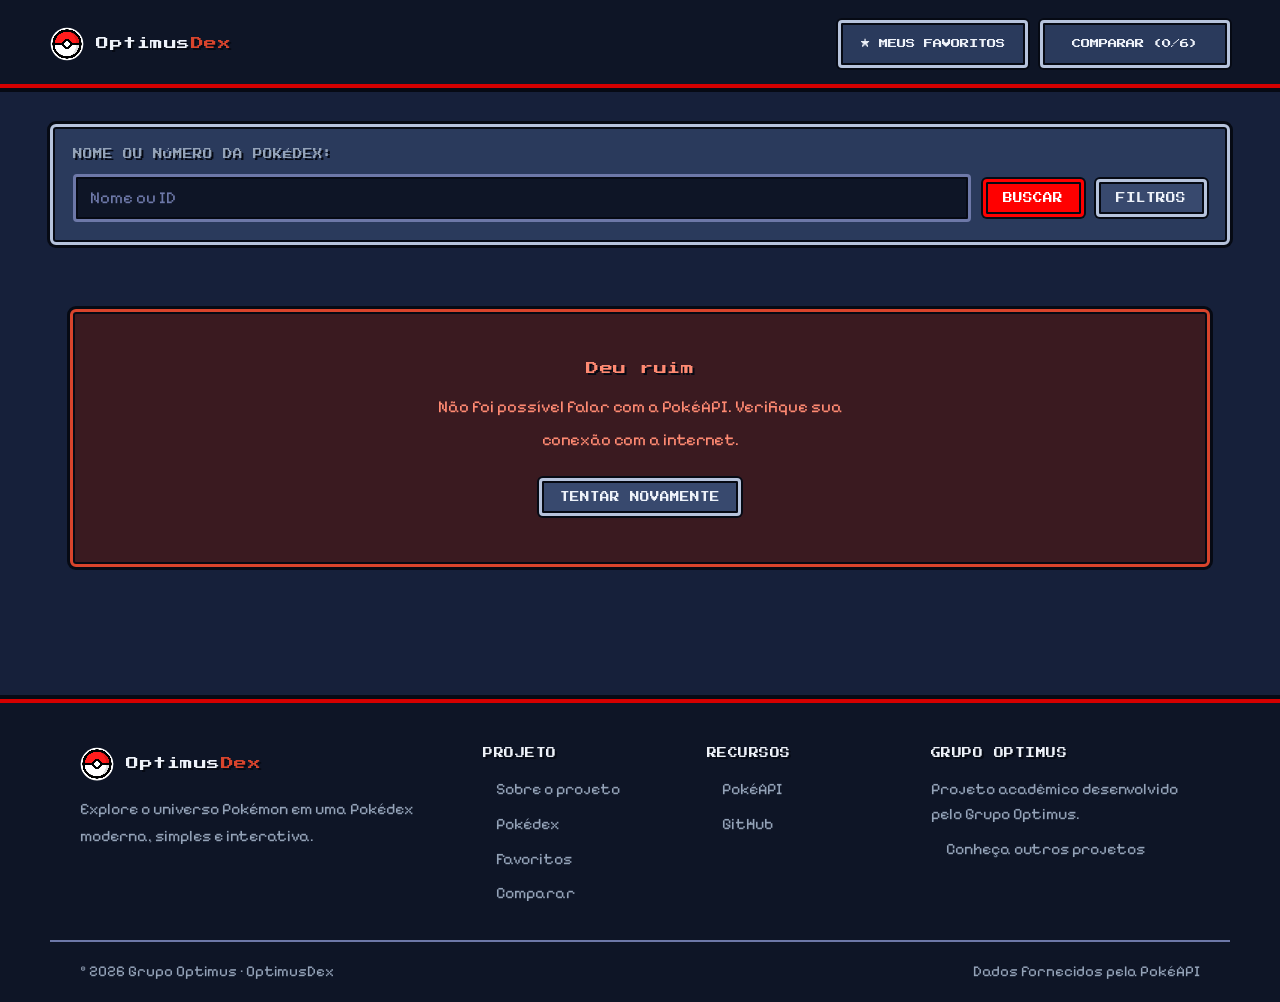
==== commit fe02bef2: "feat: aprimora funcionalidades e estrutura do OptimusDex" ====
--- a/index.html
+++ b/index.html
@@ -2,7 +2,6 @@
 <!-- Tela 1. Lista (RF001) e busca (RF002).
      Agora o HTML e so a casca vazia: quem enche e o JavaScript com dado da PokeAPI. -->
 <html lang="pt-BR">
-
 <head>
   <meta charset="UTF-8">
   <!-- Tela pequena nao quebra (RNF002). -->
@@ -12,7 +11,6 @@
   <link rel="icon" href="img/pokeicon.png">
   <link rel="stylesheet" href="css/style.css">
 </head>
-
 <body>
 
   <!-- ================= TOPO ================= -->
@@ -24,7 +22,7 @@
       </a>
     </h1>
     <nav>
-      <a href="favoritos.html"><span class="icone-estrela">★</span> Meus Favoritos</a>
+      <a href="favoritos.html">&#9733; Meus Favoritos</a>
       <a href="comparar.html" class="link-comparacao">Comparar (0/6)</a>
     </nav>
   </header>
@@ -38,7 +36,8 @@
       <label for="busca">Nome ou número da Pokédex:</label>
       <input type="search" id="busca" name="q" placeholder="Nome ou ID">
       <button type="submit">Buscar</button>
-      <button type="button" id="btn-filtros" aria-expanded="false" aria-controls="painel-filtros">Filtros</button>
+      <button type="button" id="btn-filtros"
+              aria-expanded="false" aria-controls="painel-filtros">Filtros</button>
     </form>
 
     <!-- ================= FILTROS =================
@@ -108,56 +107,55 @@
   <footer class="site-footer">
     <div class="footer-container">
 
-      <div class="footer-brand">
-        <div class="footer-logo">
-          <img src="img/pokeicon.png" alt="" class="marca-icone">
-          <span>Optimus<span>Dex</span></span>
+        <div class="footer-brand">
+            <div class="footer-logo">
+              <img src="img/pokeicon.png" alt="" class="marca-icone">
+              <span>Optimus<span>Dex</span></span>
+          </div>
+
+            <p>
+                Explore o universo Pokémon em uma Pokédex moderna,
+                simples e interativa.
+            </p>
         </div>
 
-        <p>
-          Explore o universo Pokémon em uma Pokédex moderna,
-          simples e interativa.
-        </p>
-      </div>
+        <div class="footer-section">
+            <h3>Projeto</h3>
+            <a href="sobre-projeto.html">Sobre o projeto</a>
+            <a href="index.html">Pokédex</a>
+            <a href="favoritos.html">Favoritos</a>
+            <a href="comparar.html">Comparar</a>
+        </div>
 
-      <div class="footer-section">
-        <h3>Projeto</h3>
-        <a href="sobre-projeto.html">Sobre o projeto</a>
-        <a href="index.html">Pokédex</a>
-        <a href="favoritos.html">Favoritos</a>
-        <a href="comparar.html">Comparar</a>
-      </div>
+        <div class="footer-section">
+            <h3>Recursos</h3>
+            <a href="https://pokeapi.co/" target="_blank" rel="noopener noreferrer">
+                PokéAPI
+            </a>
+            <a href="https://github.com/grupo-optimus/Pokedex_Web_Pokemon_Browsing" target="_blank" rel="noopener noreferrer">
+                GitHub
+            </a>
+        </div>
 
-      <div class="footer-section">
-        <h3>Recursos</h3>
-        <a href="https://pokeapi.co/" target="_blank" rel="noopener noreferrer">
-          PokéAPI
-        </a>
-        <a href="https://github.com/grupo-optimus/Pokedex_Web_Pokemon_Browsing" target="_blank"
-          rel="noopener noreferrer">
-          GitHub
-        </a>
-      </div>
-
-      <div class="footer-section">
-        <h3>Grupo Optimus</h3>
-        <p>Projeto acadêmico desenvolvido pelo Grupo Optimus.</p>
-        <a href="https://grupo-optimus.github.io/" target="_blank" rel="noopener noreferrer">
-          Conheça outros projetos
-        </a>
-      </div>
+        <div class="footer-section">
+            <h3>Grupo Optimus</h3>
+            <p>Projeto acadêmico desenvolvido pelo Grupo Optimus.</p>
+            <a href="https://grupo-optimus.github.io/" target="_blank" rel="noopener noreferrer">
+                Conheça outros projetos
+            </a>
+        </div>
 
     </div>
 
     <div class="footer-bottom">
-      <p>
-        © 2026 Grupo Optimus · OptimusDex
-      </p>
+        <p>
+            © 2026 Grupo Optimus · OptimusDex
+        </p>
 
-      <p>
-        Dados fornecidos pela
-        <a href="https://pokeapi.co/" target="_blank" rel="noopener noreferrer">PokéAPI</a>
-      </p>
+        <p>
+            Dados fornecidos pela
+            <a href="https://pokeapi.co/" target="_blank" rel="noopener noreferrer">PokéAPI</a>
+        </p>
     </div>
   </footer>
 
@@ -171,5 +169,4 @@
   <script src="js/ui.js"></script>
   <script src="js/pagina-lista.js"></script>
 </body>
-
-</html>+</html>
--- a/css/style.css
+++ b/css/style.css
@@ -1,13 +1,9 @@
 /* Tema: identidade visual da Pokédex */
 
-
 /* Tipografia: fontes do projeto */
-
 @import url('https://fonts.googleapis.com/css2?family=Press+Start+2P&family=Pixelify+Sans:wght@400..700&display=swap');
 
-
 /* Reset: normalização dos elementos */
-
 *,
 *::before,
 *::after {
@@ -16,89 +12,56 @@
   padding: 0;
 }
 
-
 [hidden] {
   display: none !important;
 }
 
-
 hr {
   display: none;
 }
 
-
 /* Variáveis: cores, fontes, espaços e tamanhos */
-
 :root {
-  
-
   --fonte-pixel: 'Press Start 2P', 'Courier New', monospace;
   --fonte-texto: 'Pixelify Sans', 'Trebuchet MS', Verdana, sans-serif;
 
-  
-
   --fundo: #16203a;
   --painel: #2a3a5c;          
-
   --painel-alto: #38496e;
   --tela: #0e1526;            
-
-
-  
 
   --moldura-luz: #b6c3dc;
   --moldura-luz-2: #6d78a8;
   --moldura-tinta: #060a14;
 
-  
-
   --fire: #d8442c;
   --fire-claro: #ec5c42;
 
-  
-
   --favorito: #f5c542;
   --favorito-claro: #ffd869;
-
-  
 
   --vermelho: #ff0000;
   --vermelho-claro: #ff3b3b;
   --chassi: #d40000;        
 
-
-  
-
   --realce: #ffffff;
-
-  
 
   --texto: #eef2f9;
   --texto-suave: #94a3b8;
   --texto-tinta: #0b1020;
 
+  --cinza: #cbd5e1;
   
-
-  --cinza: #cbd5e1;
-
-  
-
   --barra-alta: #40d14b;
   --barra-media: #f7d23b;
   --barra-baixa: #ee4b34;
 
-  
-
   --erro: #ff8a72;
   --erro-fundo: #3a1a20;
   --erro-moldura: #d8442c;
 
-  
-
   --r: 6px;
   --r-sm: 4px;
-
-  
 
   --espaco-xs: .5rem;
   --espaco-sm: .75rem;
@@ -106,14 +69,10 @@
   --espaco-lg: 2rem;
   --espaco-xl: 3rem;
 
-  
-
   --transicao: all .12s steps(3, end);
 }
 
-
 /* Base: corpo, títulos e elementos gerais */
-
 body {
   font-family: var(--fonte-texto);
   background-color: var(--fundo);
@@ -125,7 +84,6 @@
   flex-direction: column;
 }
 
-
 main {
   flex: 1;
   width: 100%;
@@ -141,7 +99,6 @@
   letter-spacing: .5px;
 }
 
-
 h1 {
   font-size: .8rem;
   color: var(--texto);
@@ -165,7 +122,6 @@
   text-decoration: none;
 }
 
-
 :focus-visible {
   outline: 3px solid var(--realce);
   outline-offset: 3px;
@@ -176,15 +132,12 @@
   color: var(--texto-tinta);
 }
 
-
 img {
   image-rendering: crisp-edges;
   image-rendering: pixelated;
 }
 
-
 /* Molduras: caixas e painéis principais */
-
 #lista-pokemons > li > article,
 #lista-favoritos > li > article,
 #conteudo,
@@ -198,16 +151,12 @@
   border: 3px solid var(--moldura-luz);
   border-radius: var(--r);
 
-  
-
   box-shadow:
     inset 0 0 0 2px var(--moldura-tinta),
     0 0 0 3px var(--moldura-tinta);
 }
 
-
 /* Header: marca e navegação */
-
 header {
   position: sticky;
   top: 0;
@@ -225,7 +174,6 @@
   border-bottom: 4px solid var(--moldura-tinta);
   box-shadow: inset 0 -6px 0 -2px var(--chassi);
 }
-
 
 .marca,
 .footer-logo {
@@ -266,7 +214,6 @@
 header h1 {
   margin-right: auto;
 }
-
 
 header nav {
   display: flex;
@@ -321,7 +268,6 @@
   color: var(--texto-tinta);
 }
 
-
 .titulo-pagina {
   margin-bottom: var(--espaco-md);
 }
@@ -340,7 +286,6 @@
     justify-content: flex-end;
   }
 }
-
 
 #contador {
   font-family: var(--fonte-pixel);
@@ -353,9 +298,7 @@
   box-shadow: inset 0 0 0 2px var(--moldura-tinta);
 }
 
-
 /* Busca: formulário de pesquisa */
-
 body > section {
   padding: 0 var(--espaco-md);
 }
@@ -405,9 +348,7 @@
   box-shadow: inset 0 0 0 2px var(--moldura-tinta);
 }
 
-
 /* Botões: ações e estados */
-
 button {
   display: inline-flex;
   align-items: center;
@@ -431,7 +372,6 @@
   position: relative;
   transition: var(--transicao);
 }
-
 
 button::before {
   content: '';
@@ -457,7 +397,6 @@
   border-color: var(--realce);
 }
 
-
 button:active:not(:disabled) {
   background: var(--realce);
   color: var(--texto-tinta);
@@ -471,7 +410,6 @@
   box-shadow: inset 0 0 0 2px var(--moldura-tinta), 0 0 0 2px var(--moldura-tinta);
 }
 
-
 #form-busca button[type="submit"],
 #form-busca-fav button[type="submit"] {
   background: var(--vermelho);
@@ -486,42 +424,36 @@
   color: #fff;
 }
 
-
 #btn-favorito {
   width: 100%;
   padding: .9rem;
   font-size: .65rem;
 }
 
-
 #btn-favorito:hover:not(:disabled) {
   background: var(--favorito);
   border-color: var(--favorito);
   color: var(--texto-tinta);
 }
 
-
 #btn-favorito[aria-pressed="true"] {
   background: var(--favorito);
   border-color: var(--favorito);
   color: var(--texto-tinta);
 }
 
-
 #btn-favorito[aria-pressed="true"]:hover:not(:disabled) {
   background: var(--vermelho);
   border-color: var(--vermelho);
   color: #fff;
 }
 
-
 #btn-shiny {
   width: 100%;
   padding: .75rem;
   font-size: .58rem;
 }
 
-
 #btn-shiny[aria-pressed="true"] {
   background: var(--realce);
   border-color: var(--realce);
@@ -532,7 +464,6 @@
   background: var(--realce);
   color: var(--texto-tinta);
 }
-
 
 .estrela-favorito {
   position: absolute;
@@ -552,7 +483,6 @@
   color: var(--texto-suave);
 }
 
-
 .estrela-favorito::before {
   content: none;
 }
@@ -560,7 +490,6 @@
 .estrela-favorito:hover:not(:disabled) {
   color: var(--realce);
 }
-
 
 .estrela-favorito[aria-pressed="true"] {
   background: var(--favorito);
@@ -574,9 +503,7 @@
   color: var(--texto-tinta);
 }
 
-
 /* Filtros: opções de busca */
-
 #painel-filtros {
   max-width: 1180px;
   margin: calc(var(--espaco-lg) * -1 + var(--espaco-xs)) auto var(--espaco-lg);
@@ -610,7 +537,6 @@
   gap: .4rem;
 }
 
-
 .chip {
   padding: .45rem .7rem;
   font-size: .52rem;
@@ -621,7 +547,6 @@
   content: none;
 }
 
-
 #filtro-regioes .chip[aria-pressed="true"] {
   background: var(--realce);
   border-color: var(--realce);
@@ -632,7 +557,6 @@
   background: var(--realce);
   color: var(--texto-tinta);
 }
-
 
 #filtro-tipos .chip,
 #filtro-categorias .chip {
@@ -654,7 +578,6 @@
     0 0 0 5px var(--realce);
 }
 
-
 #filtro-categorias .chip[data-valor="lendario"] { background: #d9a441; }
 #filtro-categorias .chip[data-valor="mitico"]   { background: #b98ad6; }
 #filtro-categorias .chip[data-valor="mega"]     { background: #5fc9b8; }
@@ -687,9 +610,7 @@
   color: #fff;
 }
 
-
 /* Cards: lista de Pokémon */
-
 #lista-pokemons,
 #lista-favoritos {
   list-style: none;
@@ -711,7 +632,6 @@
   position: relative;
   transition: var(--transicao);
 }
-
 
 #lista-pokemons > li > article::after,
 #lista-favoritos > li > article::after {
@@ -753,7 +673,6 @@
   width: 100%;
 }
 
-
 #lista-pokemons article img,
 #lista-favoritos article img {
   width: 146px;
@@ -784,7 +703,6 @@
   text-shadow: 2px 2px 0 var(--moldura-tinta);
 }
 
-
 .dex-numero {
   font-size: .58rem;
   color: var(--cinza);
@@ -794,9 +712,7 @@
   color: #fff;
 }
 
-
 /* Tipos: etiquetas coloridas */
-
 .tipos {
   display: flex;
   flex-wrap: wrap;
@@ -817,7 +733,6 @@
   box-shadow: 0 0 0 2px var(--moldura-tinta);
   white-space: nowrap;
 }
-
 
 [data-tipo="Normal"]     { background: #b9b98e; }
 [data-tipo="Lutador"]    { background: #e0483f; }
@@ -839,10 +754,7 @@
 [data-tipo="Fada"]       { background: #eb9cc0; }
 [data-tipo="Estelar"]    { background: #5fc9b8; }
 
-
 /* Favoritos: ações e estados */
-
-
 #lista-favoritos article > button {
   width: 100%;
   margin-top: var(--espaco-xs);
@@ -856,9 +768,7 @@
   color: #fff;
 }
 
-
 /* Detalhes: ficha principal */
-
 #conteudo {
   padding: var(--espaco-lg);
   display: grid;
@@ -877,20 +787,17 @@
   #conteudo > .ficha { grid-column: 2; }
 }
 
-
 .visor {
   display: flex;
   flex-direction: column;
   gap: var(--espaco-md);
 }
 
-
 .ficha {
   display: flex;
   flex-direction: column;
   gap: var(--espaco-lg);
 }
-
 
 #conteudo figure {
   position: relative;
@@ -933,7 +840,6 @@
 #poke-nome {
   color: #fff;
 }
-
 
 #poke-tipos,
 #poke-habilidades {
@@ -952,7 +858,6 @@
   border: 2px solid var(--moldura-luz-2);
   border-radius: 4px;
 }
-
 
 #conteudo section h2::before {
   content: '';
@@ -966,9 +871,7 @@
   border-color: transparent transparent transparent var(--fire);
 }
 
-
 /* Evolução: linha e estágios */
-
 #secao-evolucao p {
   font-family: var(--fonte-texto);
   font-size: 1rem;
@@ -993,7 +896,6 @@
   align-items: center;
   gap: var(--espaco-sm);
 }
-
 
 .estagio + .estagio::before {
   content: '';
@@ -1004,7 +906,6 @@
   border-width: 8px 0 8px 12px;
   border-color: transparent transparent transparent var(--realce);
 }
-
 
 .formas {
   display: flex;
@@ -1052,7 +953,6 @@
   border-color: var(--realce);
 }
 
-
 .evo-atual {
   border-color: var(--realce);
   background: rgba(255, 255, 255, .07);
@@ -1062,9 +962,7 @@
   border-color: var(--realce);
 }
 
-
 /* Animações: efeitos de shiny */
-
 @keyframes clarao {
   0%   { filter: brightness(4) contrast(1.4); transform: scale(1.07); }
   18%  { filter: none;                        transform: scale(.97);  }
@@ -1076,7 +974,6 @@
 .cintilando {
   animation: clarao .5s steps(1, end) var(--atraso-brilho, 0ms) 1 both;
 }
-
 
 @keyframes faiscar {
   0%   { opacity: 0; transform: scale(0)   rotate(0deg);  }
@@ -1098,9 +995,7 @@
   animation: faiscar .55s steps(4, end) var(--atraso-faisca, 0ms) 1 both;
 }
 
-
 /* Atributos: tabela e barras */
-
 table {
   width: 100%;
   border-collapse: separate;
@@ -1166,7 +1061,6 @@
   color: var(--texto);
   font-size: .7rem;
 }
-
 
 progress {
   display: block;
@@ -1196,7 +1090,6 @@
     var(--barra-media) 3px 100%);
 }
 
-
 progress[data-nivel="alto"]::-webkit-progress-value {
   background: linear-gradient(180deg,
     rgba(255, 255, 255, .45) 0 3px, var(--barra-alta) 3px 100%);
@@ -1217,9 +1110,7 @@
     rgba(255, 255, 255, .45) 0 3px, var(--barra-baixa) 3px 100%);
 }
 
-
 /* Estados: carregamento, erro e vazio */
-
 #estado-carregando,
 #estado-erro,
 #estado-vazio,
@@ -1231,7 +1122,6 @@
   font-size: .68rem;
   line-height: 2;
 }
-
 
 #estado-carregando::before {
   content: '';
@@ -1245,7 +1135,6 @@
   animation: chacoalhar 1.1s steps(8, end) infinite;
 }
 
-
 #estado-carregando::after {
   content: '';
   display: block;
@@ -1297,7 +1186,6 @@
   color: var(--erro);
 }
 
-
 #estado-vazio a {
   display: inline-block;
   padding: .7rem 1.1rem;
@@ -1317,9 +1205,7 @@
   border-color: var(--realce);
 }
 
-
 /* Paginação: navegação entre páginas */
-
 #paginacao {
   display: flex;
   align-items: center;
@@ -1340,14 +1226,11 @@
   white-space: nowrap;
 }
 
-
 #paginacao button::before {
   content: none;
 }
 
-
 /* Footer: créditos e links */
-
 .site-footer {
   margin-top: var(--espaco-xl);
   background: var(--tela);
@@ -1453,9 +1336,7 @@
   color: var(--realce);
 }
 
-
 /* Responsividade: telas menores */
-
 @media (max-width: 800px) {
   .footer-container {
     grid-template-columns: 1fr 1fr;
@@ -1568,9 +1449,7 @@
   }
 }
 
-
 /* Acessibilidade: movimento reduzido */
-
 @media (prefers-reduced-motion: reduce) {
   *,
   *::before,
@@ -1582,9 +1461,7 @@
   }
 }
 
-
 /* Efetividade: vantagens, fraquezas e imunidades */
-
 #secao-super-efetivo .tipo,
 #secao-vantagens .tipo,
 #secao-fraquezas .tipo,
@@ -1610,9 +1487,7 @@
   margin-left: .65rem;
 }
 
-
 /* Comparação: seleção e tabela */
-
 .link-comparacao {
   white-space: nowrap;
 }
@@ -1845,9 +1720,7 @@
   }
 }
 
-
 /* Formas especiais: Mega e Gigantamax */
-
 .evo-forma-especial {
   border-color: var(--fire);
 }
@@ -1874,9 +1747,7 @@
   text-transform: uppercase;
 }
 
-
 /* Ficha: organização dos blocos */
-
 @media (min-width: 860px) {
   #conteudo > .ficha {
     display: grid;
@@ -1890,7 +1761,6 @@
     grid-column: 1 / -1;
   }
 }
-
 
 #conteudo > .ficha > section {
   min-width: 0;
@@ -1906,7 +1776,6 @@
   flex-direction: column;
 }
 
-
 #conteudo > .ficha > section:not(#secao-evolucao):not(:last-child) {
   min-height: 145px;
 }
@@ -1914,7 +1783,6 @@
 #conteudo > .ficha > section:not(#secao-evolucao):not(:last-child) .descricao-eficacia {
   margin-bottom: var(--espaco-sm);
 }
-
 
 #conteudo > .ficha > #secao-evolucao,
 #conteudo > .ficha > section:last-child {
@@ -1924,7 +1792,6 @@
 #conteudo > .ficha > section h2 {
   margin-bottom: var(--espaco-sm);
 }
-
 
 #poke-tipos,
 #poke-habilidades {
@@ -1937,14 +1804,12 @@
   text-align: center;
 }
 
-
 #secao-vantagens,
 #secao-fraquezas,
 #secao-imunidades {
   display: flex;
   flex-direction: column;
 }
-
 
 #linha-evolucao {
   width: 100%;
@@ -1964,7 +1829,6 @@
   box-shadow: inset 0 0 0 2px var(--moldura-tinta);
 }
 
-
 .estagio + .estagio::before {
   position: absolute;
   left: calc(var(--espaco-md) * -1);
@@ -2019,11 +1883,9 @@
   overflow-wrap: anywhere;
 }
 
-
 #conteudo > .ficha > section:last-child table {
   margin-top: var(--espaco-xs);
 }
-
 
 @media (max-width: 859px) {
   #conteudo > .ficha {
@@ -2075,7 +1937,6 @@
     height: 104px;
   }
 }
-
 
 /* História: texto traduzido do Pokémon */
 .historia-pokemon {
@@ -2102,4 +1963,4 @@
 #historia-erro {
   color: var(--cinza);
   font-size: .9rem;
-}
+}
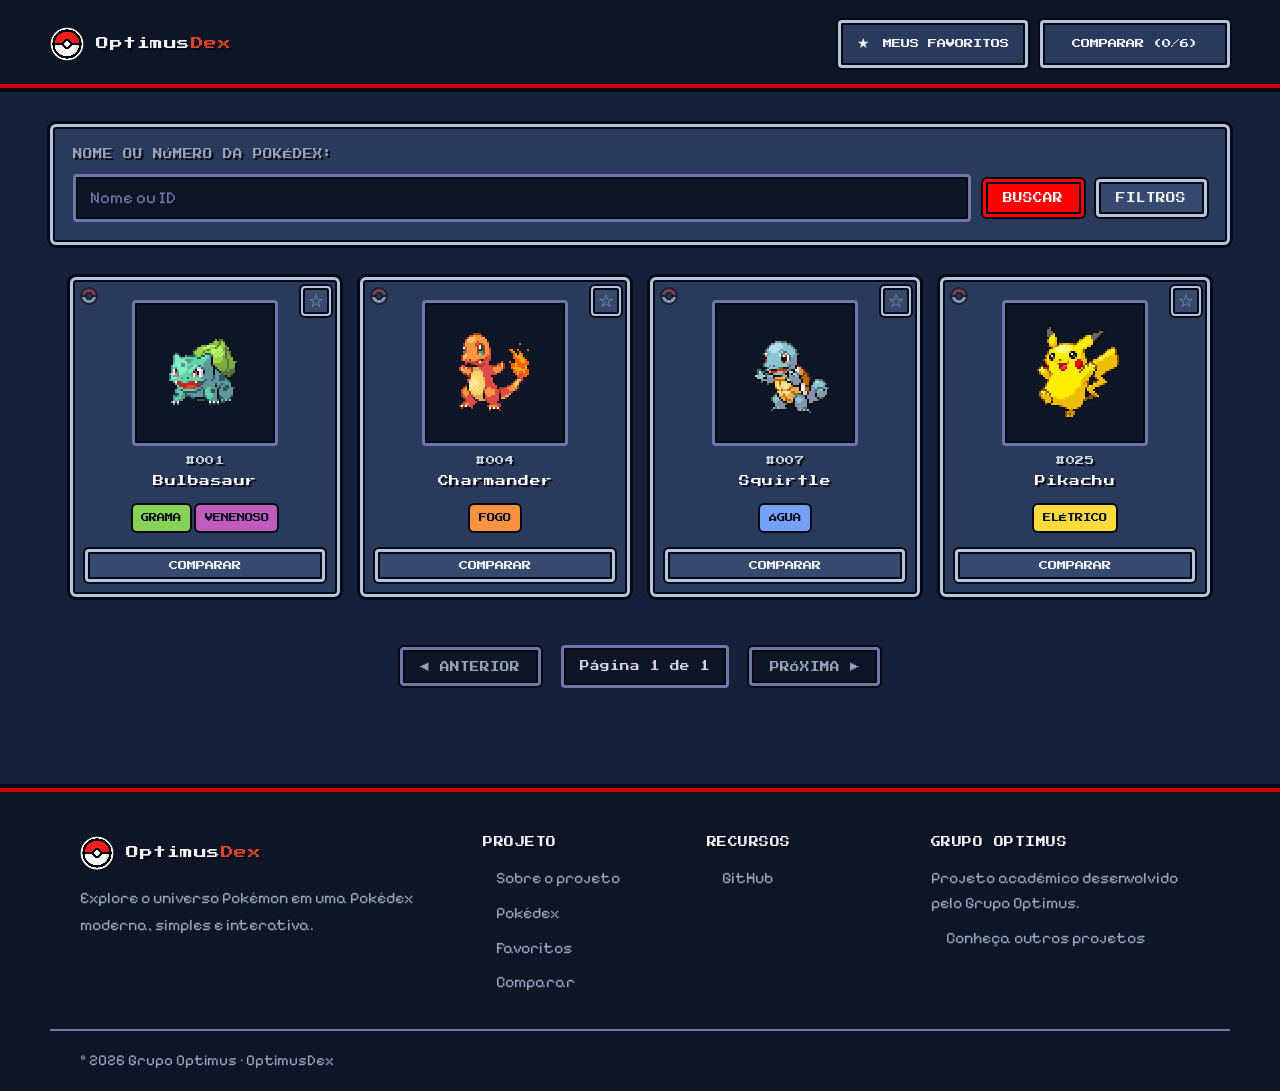
==== commit 0f3a39bf: "entrega pm2" ====
--- a/index.html
+++ b/index.html
@@ -1,6 +1,6 @@
 <!DOCTYPE html>
 <!-- Tela 1. Lista (RF001) e busca (RF002).
-     Agora o HTML e so a casca vazia: quem enche e o JavaScript com dado da PokeAPI. -->
+     Agora o HTML e so a casca vazia: quem enche e o JavaScript com os dados de js/dados-pokemon.js. -->
 <html lang="pt-BR">
 <head>
   <meta charset="UTF-8">
@@ -22,7 +22,7 @@
       </a>
     </h1>
     <nav>
-      <a href="favoritos.html">&#9733; Meus Favoritos</a>
+      <a href="favoritos.html"><span class="icone-estrela">★</span> Meus Favoritos</a>
       <a href="comparar.html" class="link-comparacao">Comparar (0/6)</a>
     </nav>
   </header>
@@ -30,11 +30,15 @@
   <hr>
 
   <!-- ================= BUSCA (RF002) ================= -->
-  <!-- Form nao recarrega a pagina; o JS segura o submit e busca na API. -->
+  <!-- Form nao recarrega a pagina; o JS segura o submit e faz a busca. -->
   <section>
     <form id="form-busca" role="search">
       <label for="busca">Nome ou número da Pokédex:</label>
-      <input type="search" id="busca" name="q" placeholder="Nome ou ID">
+      <div class="campo-busca">
+        <input type="search" id="busca" name="q" placeholder="Nome ou ID">
+        <button type="button" class="btn-limpar-busca"
+                title="Limpar busca" aria-label="Limpar busca"></button>
+      </div>
       <button type="submit">Buscar</button>
       <button type="button" id="btn-filtros"
               aria-expanded="false" aria-controls="painel-filtros">Filtros</button>
@@ -79,7 +83,7 @@
     <!-- A requisicao ainda esta em andamento. -->
     <p id="estado-carregando">Carregando Pokémons…</p>
 
-    <!-- Deu ruim na PokeAPI (RF007). Mensagem + botao de tentar de novo. -->
+    <!-- Deu ruim ao carregar (RF007). Mensagem + botao de tentar de novo. -->
     <section id="estado-erro" hidden>
       <h2>Deu ruim</h2>
       <p id="mensagem-erro">Não foi possível carregar os Pokémons.</p>
@@ -129,9 +133,6 @@
 
         <div class="footer-section">
             <h3>Recursos</h3>
-            <a href="https://pokeapi.co/" target="_blank" rel="noopener noreferrer">
-                PokéAPI
-            </a>
             <a href="https://github.com/grupo-optimus/Pokedex_Web_Pokemon_Browsing" target="_blank" rel="noopener noreferrer">
                 GitHub
             </a>
@@ -151,19 +152,15 @@
         <p>
             © 2026 Grupo Optimus · OptimusDex
         </p>
-
-        <p>
-            Dados fornecidos pela
-            <a href="https://pokeapi.co/" target="_blank" rel="noopener noreferrer">PokéAPI</a>
-        </p>
     </div>
   </footer>
 
-  <!-- ================= SCRIPTS =================
-       Ordem importa. Dicionarios e API primeiro, controlador da tela por ultimo. -->
+  <!-- ================= SCRIPTS ================
+       Ordem importa. Dicionarios e dados primeiro, controlador da tela por ultimo. -->
   <script src="js/traducoes.js"></script>
   <script src="js/dados-filtro.js"></script>
-  <script src="js/api.js"></script>
+  <script src="js/dados-pokemon.js"></script>
+  <script src="js/pokedex.js"></script>
   <script src="js/favoritos.js"></script>
   <script src="js/comparacao.js"></script>
   <script src="js/ui.js"></script>
--- a/css/style.css
+++ b/css/style.css
@@ -287,6 +287,17 @@
   }
 }
 
+@media (max-width: 800px) {
+  .marca { 
+    justify-content: center;
+  }
+
+  /* Os botoes seguem a logo: no celular ficam no meio, nao na direita. */
+  header nav {
+    justify-content: center;
+  }
+}
+
 #contador {
   font-family: var(--fonte-pixel);
   font-size: .6rem;
@@ -346,6 +357,93 @@
   outline: none;
   border-color: var(--realce);
   box-shadow: inset 0 0 0 2px var(--moldura-tinta);
+}
+
+/* --------------------------------------------------------------------------
+   O X QUE LIMPA A BUSCA
+
+   O input[type="search"] ganha um X de fabrica do navegador, cinza e
+   arredondado, com a cara do sistema. Repintar ele nao da: assim que recebe
+   -webkit-appearance: none, o Chrome colapsa o pseudo-elemento e ele para de
+   desenhar qualquer coisa, ate um fundo solido. So da para esconder.
+
+   Entao o nativo sai de cena aqui embaixo e o X que aparece na tela e o
+   .btn-limpar-busca, um botao de verdade no HTML. De quebra, ele tambem
+   existe no Firefox, que nunca desenhou X nenhum nesse campo.
+
+   O desenho e um SVG inline numa grade de 7x7 quadradinhos, com
+   shape-rendering: crispEdges para a borda nao ser suavizada. A caixa do
+   desenho tem 14px, entao cada quadradinho cai em exatos 2px e sai crespo.
+   -------------------------------------------------------------------------- */
+input[type="search"]::-webkit-search-cancel-button {
+  -webkit-appearance: none;
+  appearance: none;
+}
+
+/* O campo e o X dividem a mesma caixa: o X fica por cima, encostado na borda. */
+.campo-busca {
+  position: relative;
+  display: flex;
+  flex: 1;
+  min-width: 240px;
+}
+
+.campo-busca input[type="search"] {
+  flex: 1;
+  min-width: 0;
+  padding-right: 2.5rem; /* o texto nao passa por baixo do X */
+}
+
+.btn-limpar-busca {
+  position: absolute;
+  right: 7px;
+  top: 50%;
+  transform: translateY(-50%);
+
+  width: 28px;
+  height: 28px;
+  padding: 0;
+
+  /* Zera a moldura pixelada que todo button do projeto tem: aqui o botao e
+     so o desenho, sem caixa em volta. */
+  background: url("data:image/svg+xml,%3Csvg xmlns='http://www.w3.org/2000/svg' viewBox='0 0 7 7' shape-rendering='crispEdges'%3E%3Cpath fill='%23d8442c' d='M0 0h1v1H0zM1 0h1v1H1zM5 0h1v1H5zM6 0h1v1H6zM0 1h1v1H0zM1 1h1v1H1zM2 1h1v1H2zM4 1h1v1H4zM5 1h1v1H5zM6 1h1v1H6zM1 2h1v1H1zM2 2h1v1H2zM3 2h1v1H3zM4 2h1v1H4zM5 2h1v1H5zM2 3h1v1H2zM3 3h1v1H3zM4 3h1v1H4zM1 4h1v1H1zM2 4h1v1H2zM3 4h1v1H3zM4 4h1v1H4zM5 4h1v1H5zM0 5h1v1H0zM1 5h1v1H1zM2 5h1v1H2zM4 5h1v1H4zM5 5h1v1H5zM6 5h1v1H6zM0 6h1v1H0zM1 6h1v1H1zM5 6h1v1H5zM6 6h1v1H6z'/%3E%3C/svg%3E") center / 14px 14px no-repeat;
+  border: none;
+  border-radius: var(--r-sm);
+  box-shadow: none;
+
+  image-rendering: pixelated;
+  cursor: pointer;
+  transition: var(--transicao);
+}
+
+/* A setinha branca que nasce em todo button nao cabe num botao de 28px. */
+.btn-limpar-busca::before {
+  content: none;
+}
+
+/* Some quando o campo esta vazio. Quem decide e o :placeholder-shown, que so
+   casa com campo vazio — assim nao ha estado nenhum para o JS sincronizar, e
+   funciona ate quando a tela preenche o campo sozinha (a lista restaura o
+   termo que veio na URL sem disparar evento algum). */
+.campo-busca input[type="search"]:placeholder-shown ~ .btn-limpar-busca {
+  display: none;
+}
+
+.btn-limpar-busca:hover,
+.btn-limpar-busca:focus-visible {
+  background-image: url("data:image/svg+xml,%3Csvg xmlns='http://www.w3.org/2000/svg' viewBox='0 0 7 7' shape-rendering='crispEdges'%3E%3Cpath fill='%23ff3b3b' d='M0 0h1v1H0zM1 0h1v1H1zM5 0h1v1H5zM6 0h1v1H6zM0 1h1v1H0zM1 1h1v1H1zM2 1h1v1H2zM4 1h1v1H4zM5 1h1v1H5zM6 1h1v1H6zM1 2h1v1H1zM2 2h1v1H2zM3 2h1v1H3zM4 2h1v1H4zM5 2h1v1H5zM2 3h1v1H2zM3 3h1v1H3zM4 3h1v1H4zM1 4h1v1H1zM2 4h1v1H2zM3 4h1v1H3zM4 4h1v1H4zM5 4h1v1H5zM0 5h1v1H0zM1 5h1v1H1zM2 5h1v1H2zM4 5h1v1H4zM5 5h1v1H5zM6 5h1v1H6zM0 6h1v1H0zM1 6h1v1H1zM5 6h1v1H5zM6 6h1v1H6z'/%3E%3C/svg%3E");
+  border-color: transparent;
+}
+
+/* Todo button do projeto afunda em branco no clique (button:active la
+   embaixo). Num botao que e so um desenho, esse quadrado branco atras do X
+   fica horrivel. O :not(:disabled) esta aqui so para empatar a especificidade
+   daquela regra global e passar na frente dela — sem ele o branco volta.
+   No lugar do quadrado, o X desce 1px, como tecla sendo apertada. */
+.btn-limpar-busca:active:not(:disabled) {
+  background-color: transparent;
+  background-image: url("data:image/svg+xml,%3Csvg xmlns='http://www.w3.org/2000/svg' viewBox='0 0 7 7' shape-rendering='crispEdges'%3E%3Cpath fill='%23ff3b3b' d='M0 0h1v1H0zM1 0h1v1H1zM5 0h1v1H5zM6 0h1v1H6zM0 1h1v1H0zM1 1h1v1H1zM2 1h1v1H2zM4 1h1v1H4zM5 1h1v1H5zM6 1h1v1H6zM1 2h1v1H1zM2 2h1v1H2zM3 2h1v1H3zM4 2h1v1H4zM5 2h1v1H5zM2 3h1v1H2zM3 3h1v1H3zM4 3h1v1H4zM1 4h1v1H1zM2 4h1v1H2zM3 4h1v1H3zM4 4h1v1H4zM5 4h1v1H5zM0 5h1v1H0zM1 5h1v1H1zM2 5h1v1H2zM4 5h1v1H4zM5 5h1v1H5zM6 5h1v1H6zM0 6h1v1H0zM1 6h1v1H1zM5 6h1v1H5zM6 6h1v1H6z'/%3E%3C/svg%3E");
+  transform: translateY(calc(-50% + 1px));
 }
 
 /* Botões: ações e estados */
@@ -882,19 +980,24 @@
   color: var(--erro);
 }
 
+/* A fileira de cima e uma linha so: estagio, seta, estagio, seta...
+   Sem quebra. Se a cadeia nao couber na largura, ela rola de lado. */
 #linha-evolucao {
   list-style: none;
   display: flex;
-  flex-wrap: wrap;
+  flex-wrap: nowrap;
   align-items: center;
   gap: var(--espaco-sm);
   margin-top: var(--espaco-xs);
+  padding-bottom: var(--espaco-xs);
+  overflow-x: auto;
 }
 
 .estagio {
   display: flex;
   align-items: center;
   gap: var(--espaco-sm);
+  flex: none;
 }
 
 .estagio + .estagio::before {
@@ -907,12 +1010,15 @@
   border-color: transparent transparent transparent var(--realce);
 }
 
+/* Cadeia que abre em leque (Eevee vira oito) divide o degrau em grade,
+   senao um unico estagio empurraria a fileira inteira para o lado. */
 .formas {
   display: flex;
   flex-wrap: wrap;
   justify-content: center;
+  align-items: flex-start;
   gap: var(--espaco-xs);
-  max-width: 460px;
+  max-width: 640px;
 }
 
 .evo {
@@ -947,6 +1053,18 @@
 .evo .dex-nome {
   font-size: .58rem;
   text-transform: capitalize;
+}
+
+/* O "como evoluir" mora embaixo do card, na largura do sprite. Fonte de
+   leitura, e nao a pixelada: sao frases inteiras, nao rotulo de duas palavras. */
+.evo-requisito {
+  max-width: 136px;
+  margin-top: .15rem;
+  font-family: var(--fonte-texto);
+  font-size: .82rem;
+  line-height: 1.35;
+  color: var(--cinza);
+  text-align: center;
 }
 
 .evo:hover img {
@@ -1354,7 +1472,7 @@
   }
 }
 
-@media (max-width: 640px) {
+@media (max-width: 800px) {
   body {
     font-size: 16px;
   }
@@ -1369,7 +1487,7 @@
 
   header h1 {
     margin-right: 0;
-    width: calc(100% - 46px);
+    width: calc(100%);
   }
 
   header nav,
@@ -1383,6 +1501,12 @@
     justify-content: center;
   }
 
+  /* A regra base prende o botao em 190px (flex: 0 0 190px), e o flex-basis
+     ganha do width. Aqui ele passa a ocupar a linha inteira. */
+  header nav a {
+    flex: 1 1 100%;
+  }
+
   #form-busca,
   #form-busca-fav {
     flex-direction: column;
@@ -1422,15 +1546,25 @@
 
   
 
+  /* Em tela estreita a fileira vira coluna e a seta aponta para baixo. */
   #linha-evolucao,
   .estagio {
     flex-direction: column;
+  }
+
+  #linha-evolucao {
+    align-items: center;
+    overflow-x: visible;
   }
 
   .estagio + .estagio::before {
     align-self: center;
     border-width: 12px 8px 0 8px;
     border-color: var(--realce) transparent transparent transparent;
+  }
+
+  #lista-variacoes {
+    justify-content: center;
   }
 }
 
@@ -1721,6 +1855,30 @@
 }
 
 /* Formas especiais: Mega e Gigantamax */
+
+/* A fileira de baixo. Aqui pode quebrar em varias linhas: nao ha ordem
+   nenhuma entre as formas, entao nao ha nada para uma seta apontar. */
+#bloco-variacoes {
+  margin-top: var(--espaco-md);
+  padding-top: var(--espaco-md);
+  border-top: 2px solid var(--moldura-luz-2);
+}
+
+#titulo-variacoes {
+  font-size: .6rem;
+  color: var(--texto-suave);
+  text-transform: uppercase;
+  text-shadow: 2px 2px 0 var(--moldura-tinta);
+  margin-bottom: var(--espaco-xs);
+}
+
+#lista-variacoes {
+  list-style: none;
+  display: flex;
+  flex-wrap: wrap;
+  gap: var(--espaco-xs);
+}
+
 .evo-forma-especial {
   border-color: var(--fire);
 }
@@ -1816,11 +1974,25 @@
   align-items: stretch;
   gap: var(--espaco-md);
   margin-top: var(--espaco-md);
-}
-
+
+  /* A cadeia fica no meio da secao em vez de encostada na esquerda.
+     A segunda linha repete a primeira com "safe": quando a cadeia for
+     larga demais e precisar rolar de lado, centralizar esconderia o
+     comeco dela fora do alcance da rolagem. "safe" desliga o centro
+     nesse caso e volta a alinhar pela esquerda. Navegador que nao
+     conhece a palavra ignora a linha e fica com o centro puro. */
+  justify-content: center;
+  justify-content: safe center;
+}
+
+/* flex: 0 1 auto e o que faz a fileira ficar em ordem e no tamanho certo.
+   Com o antigo "1 1 220px" todo estagio esticava igual, entao o degrau do
+   Charmander sozinho ocupava a mesma largura do degrau com oito Eeveelutions
+   — e as oito se espremiam em duas colunas. Agora cada degrau pede a largura
+   do que tem dentro e so encolhe se faltar espaco. */
 .estagio {
   position: relative;
-  flex: 1 1 220px;
+  flex: 0 1 auto;
   min-width: 0;
   padding: var(--espaco-sm);
   background: var(--tela);
@@ -1841,6 +2013,11 @@
   width: 100%;
   max-width: none;
   display: grid;
+  /* Aqui a coluna PRECISA ser 1fr. O degrau e um item flex que encolhe ate
+     o proprio conteudo, entao com um teto fixo o auto-fit e a largura do
+     degrau ficam um esperando o outro e a grade colapsa em uma coluna so —
+     as oito Eeveelutions viravam uma fila unica. Quem centraliza a fileira
+     e o justify-content la do #linha-evolucao, nao esta grade. */
   grid-template-columns: repeat(auto-fit, minmax(118px, 1fr));
   align-items: start;
   justify-content: stretch;
@@ -1876,11 +2053,41 @@
   overflow-wrap: anywhere;
 }
 
+/* O card aqui e estreito (uma coluna da grade), entao o "como evoluir"
+   acompanha a coluna em vez de ter largura propria. */
+.evo-requisito {
+  max-width: 100%;
+  font-size: .78rem;
+}
+
 .forma-especial-badge {
   max-width: 100%;
   margin-top: .1rem;
   white-space: normal;
   overflow-wrap: anywhere;
+}
+
+/* A fileira de baixo usa a mesma grade e a mesma moldura do degrau de cima,
+   para as duas lerem como fileiras irmas da mesma secao. */
+#lista-variacoes {
+  display: grid;
+  /* auto-fit, e nao auto-fill: o fill deixa as colunas vazias ocupando a
+     largura toda, e ai nao sobra espaco nenhum para o centro distribuir.
+     O fit descarta as vazias, entao a fileira encolhe ate o tamanho do que
+     tem e o justify-content consegue centralizar. */
+  grid-template-columns: repeat(auto-fit, minmax(118px, 140px));
+  justify-content: center;
+  gap: var(--espaco-xs);
+  padding: var(--espaco-sm);
+  background: var(--tela);
+  border: 2px solid var(--moldura-luz-2);
+  border-radius: var(--r-sm);
+  box-shadow: inset 0 0 0 2px var(--moldura-tinta);
+}
+
+#lista-variacoes > li {
+  min-width: 0;
+  display: flex;
 }
 
 #conteudo > .ficha > section:last-child table {
@@ -1930,6 +2137,10 @@
 
   .formas {
     grid-template-columns: repeat(auto-fit, minmax(110px, 1fr));
+  }
+
+  #lista-variacoes {
+    grid-template-columns: repeat(auto-fit, minmax(110px, 132px));
   }
 
   .evo img {
@@ -1963,4 +2174,126 @@
 #historia-erro {
   color: var(--cinza);
   font-size: .9rem;
-}+}
+/* Sobre: página de apresentação do projeto */
+.sobre-capa {
+  display: flex;
+  align-items: center;
+  gap: var(--espaco-md);
+  margin-bottom: var(--espaco-lg);
+  padding: var(--espaco-md);
+  background: var(--tela);
+  border: 3px solid var(--moldura-luz-2);
+  border-radius: var(--r);
+  box-shadow: inset 0 0 0 2px var(--moldura-tinta);
+}
+
+.sobre-capa-icone {
+  width: 62px;
+  height: 62px;
+  flex: none;
+  object-fit: contain;
+  border-radius: 50%;
+  clip-path: circle(48%);
+}
+
+.sobre-capa .titulo-pagina {
+  margin-bottom: var(--espaco-xs);
+}
+
+.sobre-linha-fina {
+  font-family: var(--fonte-pixel);
+  font-size: .6rem;
+  line-height: 1.8;
+  color: var(--texto-suave);
+  text-transform: uppercase;
+  text-shadow: 2px 2px 0 var(--moldura-tinta);
+}
+
+.sobre-texto {
+  padding: var(--espaco-lg) var(--espaco-md);
+  background: var(--painel);
+  border: 3px solid var(--moldura-luz);
+  border-radius: var(--r);
+  box-shadow:
+    inset 0 0 0 2px var(--moldura-tinta),
+    0 0 0 3px var(--moldura-tinta);
+}
+
+.sobre-texto > p {
+  max-width: 43rem;
+  margin: 0 auto var(--espaco-md);
+  font-size: 1.08rem;
+  line-height: 1.85;
+  color: var(--texto);
+}
+
+/* Fecho do texto: sem moldura, so a cor e o tamanho separam do resto. */
+.sobre-destaque {
+  margin-bottom: 0 !important;
+  font-size: 1.25rem !important;
+  color: var(--favorito);
+}
+
+/* Atalhos: mesmos botões do topo, agora fechando a página. */
+.sobre-atalhos {
+  display: flex;
+  flex-wrap: wrap;
+  justify-content: center;
+  gap: var(--espaco-sm);
+  margin-top: var(--espaco-lg);
+}
+
+.sobre-atalhos a {
+  padding: .8rem 1.1rem;
+  display: inline-flex;
+  align-items: center;
+  justify-content: center;
+
+  background: var(--painel);
+  color: var(--texto);
+  border: 3px solid var(--moldura-luz);
+  border-radius: var(--r-sm);
+  box-shadow:
+    inset 0 0 0 2px var(--moldura-tinta),
+    0 0 0 2px var(--moldura-tinta);
+  font-family: var(--fonte-pixel);
+  font-size: .58rem;
+  line-height: 1.2;
+  text-align: center;
+  text-transform: uppercase;
+  transition: var(--transicao);
+}
+
+.sobre-atalhos a:hover {
+  background: var(--painel-alto);
+  border-color: var(--realce);
+}
+
+.sobre-atalhos a:active {
+  background: var(--realce);
+  color: var(--texto-tinta);
+}
+
+@media (max-width: 640px) {
+  .sobre-capa {
+    flex-direction: column;
+    text-align: center;
+  }
+
+  .sobre-texto {
+    padding: var(--espaco-md);
+  }
+
+  .sobre-texto > p {
+    font-size: 1rem;
+  }
+
+  .sobre-destaque {
+    font-size: 1.12rem !important;
+  }
+
+  .sobre-atalhos {
+    flex-direction: column;
+  }
+}
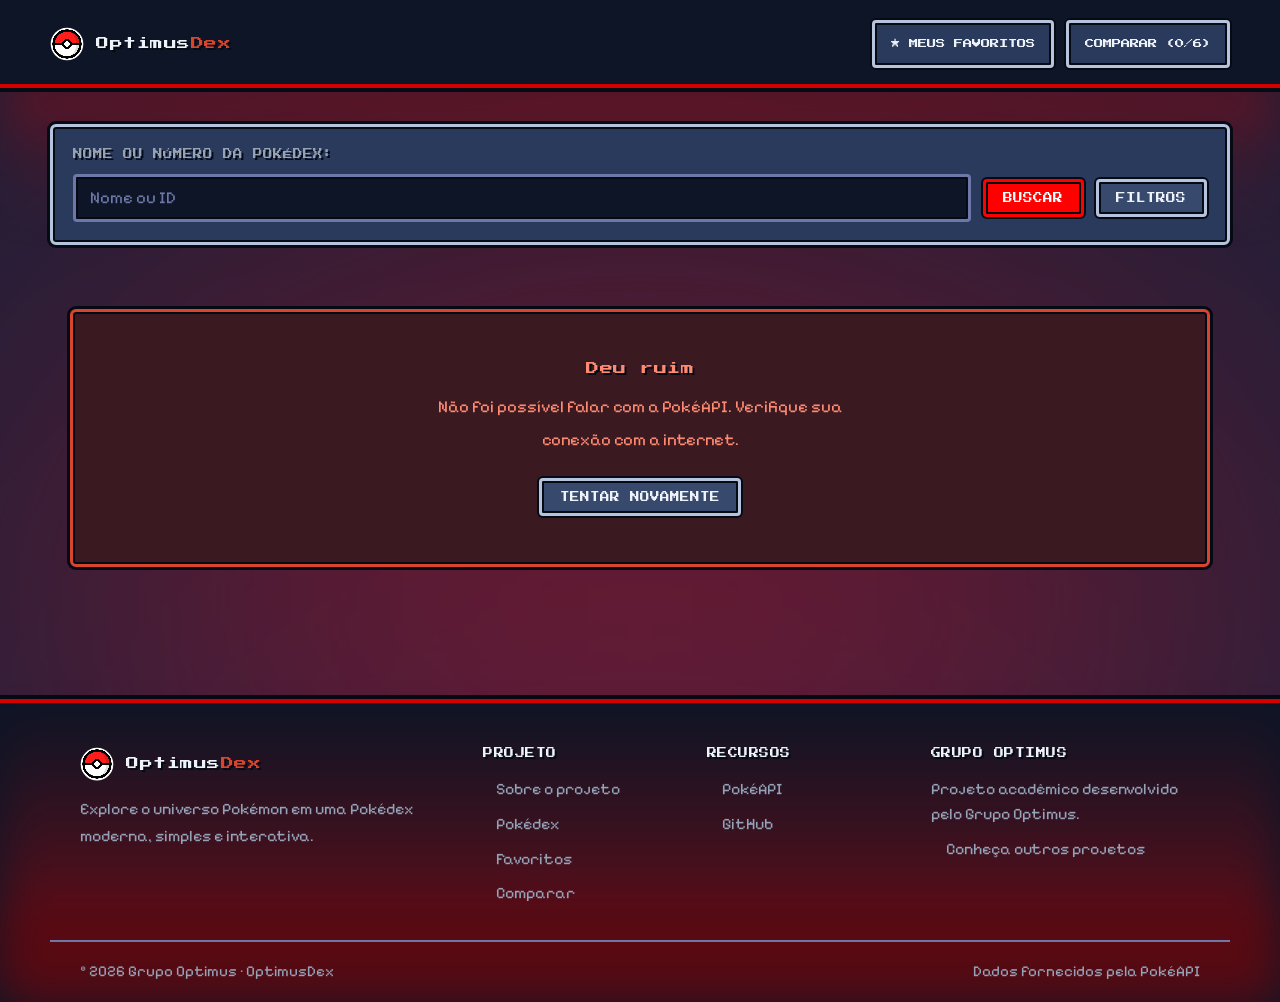
==== commit 9e6f8950: "feat: responsividade mobile (menu lateral, lista em 2 colunas, toque de 44px)" ====
--- a/index.html
+++ b/index.html
@@ -1,6 +1,6 @@
 <!DOCTYPE html>
 <!-- Tela 1. Lista (RF001) e busca (RF002).
-     Agora o HTML e so a casca vazia: quem enche e o JavaScript com os dados de js/dados-pokemon.js. -->
+     Agora o HTML e so a casca vazia: quem enche e o JavaScript com dado da PokeAPI. -->
 <html lang="pt-BR">
 <head>
   <meta charset="UTF-8">
@@ -21,16 +21,19 @@
         <span>Optimus<span>Dex</span></span>
       </a>
     </h1>
-    <nav>
-      <a href="favoritos.html"><span class="icone-estrela">★</span> Meus Favoritos</a>
+    <button type="button" class="btn-menu" popovertarget="menu" aria-label="Menu"></button>
+    <nav id="menu" popover>
+      <a href="favoritos.html">&#9733; Meus Favoritos</a>
       <a href="comparar.html" class="link-comparacao">Comparar (0/6)</a>
+      <button type="button" class="menu-fundo" popovertarget="menu"
+              popovertargetaction="hide" aria-label="Fechar menu"></button>
     </nav>
   </header>
 
   <hr>
 
   <!-- ================= BUSCA (RF002) ================= -->
-  <!-- Form nao recarrega a pagina; o JS segura o submit e faz a busca. -->
+  <!-- Form nao recarrega a pagina; o JS segura o submit e busca na API. -->
   <section>
     <form id="form-busca" role="search">
       <label for="busca">Nome ou número da Pokédex:</label>
@@ -83,7 +86,7 @@
     <!-- A requisicao ainda esta em andamento. -->
     <p id="estado-carregando">Carregando Pokémons…</p>
 
-    <!-- Deu ruim ao carregar (RF007). Mensagem + botao de tentar de novo. -->
+    <!-- Deu ruim na PokeAPI (RF007). Mensagem + botao de tentar de novo. -->
     <section id="estado-erro" hidden>
       <h2>Deu ruim</h2>
       <p id="mensagem-erro">Não foi possível carregar os Pokémons.</p>
@@ -133,6 +136,9 @@
 
         <div class="footer-section">
             <h3>Recursos</h3>
+            <a href="https://pokeapi.co/" target="_blank" rel="noopener noreferrer">
+                PokéAPI
+            </a>
             <a href="https://github.com/grupo-optimus/Pokedex_Web_Pokemon_Browsing" target="_blank" rel="noopener noreferrer">
                 GitHub
             </a>
@@ -152,15 +158,19 @@
         <p>
             © 2026 Grupo Optimus · OptimusDex
         </p>
+
+        <p>
+            Dados fornecidos pela
+            <a href="https://pokeapi.co/" target="_blank" rel="noopener noreferrer">PokéAPI</a>
+        </p>
     </div>
   </footer>
 
   <!-- ================= SCRIPTS ================
-       Ordem importa. Dicionarios e dados primeiro, controlador da tela por ultimo. -->
+       Ordem importa. Dicionarios e API primeiro, controlador da tela por ultimo. -->
   <script src="js/traducoes.js"></script>
   <script src="js/dados-filtro.js"></script>
-  <script src="js/dados-pokemon.js"></script>
-  <script src="js/pokedex.js"></script>
+  <script src="js/api.js"></script>
   <script src="js/favoritos.js"></script>
   <script src="js/comparacao.js"></script>
   <script src="js/ui.js"></script>
--- a/css/style.css
+++ b/css/style.css
@@ -1,9 +1,76 @@
-/* Tema: identidade visual da Pokédex */
-
-/* Tipografia: fontes do projeto */
+/* ==========================================================================
+   01. FONTES
+   Tema: identidade visual da Pokédex — fontes do projeto
+   ========================================================================== */
+
 @import url('https://fonts.googleapis.com/css2?family=Press+Start+2P&family=Pixelify+Sans:wght@400..700&display=swap');
 
-/* Reset: normalização dos elementos */
+
+/* ==========================================================================
+   02. VARIÁVEIS
+   Cores, fontes, espaços e tamanhos
+   ========================================================================== */
+
+:root {
+  --fonte-pixel: 'Press Start 2P', 'Courier New', monospace;
+  --fonte-texto: 'Pixelify Sans', 'Trebuchet MS', Verdana, sans-serif;
+
+  --fundo: #16203a;
+  --painel: #2a3a5c;          
+  --painel-alto: #38496e;
+  --tela: #0e1526;            
+
+  --moldura-luz: #b6c3dc;
+  --moldura-luz-2: #6d78a8;
+  --moldura-tinta: #060a14;
+
+  --fire: #d8442c;
+  --fire-claro: #ec5c42;
+
+  --favorito: #f5c542;
+  --favorito-claro: #ffd869;
+
+  --vermelho: #ff0000;
+  --vermelho-claro: #ff3b3b;
+  --chassi: #d40000;        
+
+  --realce: #ffffff;
+
+  --texto: #eef2f9;
+  --texto-suave: #94a3b8;
+  --texto-tinta: #0b1020;
+
+  --cinza: #cbd5e1;
+  
+  --barra-alta: #40d14b;
+  --barra-media: #f7d23b;
+  --barra-baixa: #ee4b34;
+
+  --erro: #ff8a72;
+  --erro-fundo: #3a1a20;
+  --erro-moldura: #d8442c;
+
+  --r: 6px;
+  --r-sm: 4px;
+
+  --espaco-xs: .5rem;
+  --espaco-sm: .75rem;
+  --espaco-md: 1.25rem;
+  --espaco-lg: 2rem;
+  --espaco-xl: 3rem;
+
+  --transicao: all .12s steps(3, end);
+
+  --barra: 62px;
+  --gaveta: min(80vw, 300px);
+}
+
+
+/* ==========================================================================
+   03. RESET
+   Normalização dos elementos
+   ========================================================================== */
+
 *,
 *::before,
 *::after {
@@ -20,59 +87,16 @@
   display: none;
 }
 
-/* Variáveis: cores, fontes, espaços e tamanhos */
-:root {
-  --fonte-pixel: 'Press Start 2P', 'Courier New', monospace;
-  --fonte-texto: 'Pixelify Sans', 'Trebuchet MS', Verdana, sans-serif;
-
-  --fundo: #16203a;
-  --painel: #2a3a5c;          
-  --painel-alto: #38496e;
-  --tela: #0e1526;            
-
-  --moldura-luz: #b6c3dc;
-  --moldura-luz-2: #6d78a8;
-  --moldura-tinta: #060a14;
-
-  --fire: #d8442c;
-  --fire-claro: #ec5c42;
-
-  --favorito: #f5c542;
-  --favorito-claro: #ffd869;
-
-  --vermelho: #ff0000;
-  --vermelho-claro: #ff3b3b;
-  --chassi: #d40000;        
-
-  --realce: #ffffff;
-
-  --texto: #eef2f9;
-  --texto-suave: #94a3b8;
-  --texto-tinta: #0b1020;
-
-  --cinza: #cbd5e1;
-  
-  --barra-alta: #40d14b;
-  --barra-media: #f7d23b;
-  --barra-baixa: #ee4b34;
-
-  --erro: #ff8a72;
-  --erro-fundo: #3a1a20;
-  --erro-moldura: #d8442c;
-
-  --r: 6px;
-  --r-sm: 4px;
-
-  --espaco-xs: .5rem;
-  --espaco-sm: .75rem;
-  --espaco-md: 1.25rem;
-  --espaco-lg: 2rem;
-  --espaco-xl: 3rem;
-
-  --transicao: all .12s steps(3, end);
-}
-
-/* Base: corpo, títulos e elementos gerais */
+
+/* ==========================================================================
+   04. BASE
+   Corpo, títulos, links, imagens e títulos de página
+   ========================================================================== */
+
+html {
+  scroll-padding-top: 100px;
+}
+
 body {
   font-family: var(--fonte-texto);
   background-color: var(--fundo);
@@ -137,7 +161,34 @@
   image-rendering: pixelated;
 }
 
-/* Molduras: caixas e painéis principais */
+.titulo-pagina {
+  margin-bottom: var(--espaco-md);
+}
+
+/* Com wrap: com a fonte do navegador maior, o contador desce para baixo do
+   título em vez de empurrar a página para o lado. */
+.cabecalho-pagina-favoritos {
+  display: flex;
+  flex-wrap: wrap;
+  align-items: center;
+  justify-content: space-between;
+  gap: var(--espaco-md);
+  margin-bottom: var(--espaco-md);
+}
+
+/* Base 0: a quebra olha só a palavra mais longa do título, e não ele inteiro
+   numa linha. Assim em 360px o título ainda divide a linha com o contador
+   (em duas linhas, como antes), e o contador só desce quando nem isso cabe. */
+.cabecalho-pagina-favoritos > .titulo-pagina {
+  flex: 1 1 0;
+}
+
+
+/* ==========================================================================
+   05. MOLDURAS
+   Caixas e painéis principais
+   ========================================================================== */
+
 #lista-pokemons > li > article,
 #lista-favoritos > li > article,
 #conteudo,
@@ -156,11 +207,18 @@
     0 0 0 3px var(--moldura-tinta);
 }
 
-/* Header: marca e navegação */
+
+/* ==========================================================================
+   06. HEADER
+   Marca, navegação e contador
+   ========================================================================== */
+
+
 header {
   position: sticky;
   top: 0;
   z-index: 1000;
+  isolation: isolate;
 
   display: flex;
   align-items: center;
@@ -171,8 +229,66 @@
   color: var(--texto);
   padding: var(--espaco-md) max(var(--espaco-md), calc((100vw - 1180px) / 2));
   margin-bottom: var(--espaco-lg);
+
   border-bottom: 4px solid var(--moldura-tinta);
   box-shadow: inset 0 -6px 0 -2px var(--chassi);
+}
+
+body::before {
+  content: "";
+  position: fixed;
+  top: 0;
+  left: 0;
+  width: 100%;
+  height: 220px;
+
+  /* O cabeçalho (~84px) cobre o começo; a aura aparece a partir dele */
+  background: linear-gradient(
+    to bottom,
+    transparent 0,
+    transparent 70px,
+    rgba(212, 0, 0, 0.45) 84px,
+    rgba(212, 0, 0, 0.20) 120px,
+    rgba(212, 0, 0, 0.07) 170px,
+    transparent 100%
+  );
+
+  filter: blur(25px);
+  pointer-events: none;
+  
+}
+
+body > section {
+  position: relative;
+  z-index: 1;
+}
+
+main {
+  position: relative; /* continua sendo a âncora do top: 40% do ::after */
+}
+
+main::after {
+  content: "";
+  position: absolute;
+
+  top: 40%;
+  left: 0;
+  
+  width: 100%;
+  height: 400px;
+
+  background: linear-gradient(
+    to bottom,
+    rgba(255, 2, 2, 0.801) 80%,
+    rgba(0, 68, 255, 0.719) 50%,
+    rgba(107, 115, 230, 0.979) 95%,
+    transparent 100%
+  );
+
+  filter: blur(250px);
+
+  pointer-events: none;
+  z-index: -1;
 }
 
 .marca,
@@ -221,7 +337,7 @@
   gap: var(--espaco-sm);
 }
 
-/* Header: estrela do link Meus Favoritos */
+/* Estrela do link Meus Favoritos */
 .icone-estrela {
   display: inline-block;
   font-family: var(--fonte-texto);
@@ -232,15 +348,13 @@
 }
 
 header nav a {
-  width: 190px;
-  min-width: 190px;
   height: 48px;
   padding: 0 1rem;
   display: inline-flex;
   align-items: center;
   justify-content: center;
   gap: var(--espaco-xs);
-  flex: 0 0 190px;
+  flex: none;
 
   background: var(--painel);
   color: var(--texto);
@@ -268,34 +382,25 @@
   color: var(--texto-tinta);
 }
 
-.titulo-pagina {
-  margin-bottom: var(--espaco-md);
-}
-
-.cabecalho-pagina-favoritos {
-  display: flex;
-  align-items: center;
-  justify-content: space-between;
-  gap: var(--espaco-md);
-  margin-bottom: var(--espaco-md);
-}
-
-@media (max-width: 800px) {
-  header nav {
-    width: 100%;
-    justify-content: flex-end;
-  }
-}
-
-@media (max-width: 800px) {
-  .marca { 
-    justify-content: center;
-  }
-
-  /* Os botoes seguem a logo: no celular ficam no meio, nao na direita. */
-  header nav {
-    justify-content: center;
-  }
+.btn-menu,
+.menu-fundo {
+  display: none;
+}
+
+/* A nav carrega o atributo popover para virar sidebar em tela estreita.
+   Em tela larga ela e a fileira normal: aqui se desfaz o que o navegador
+   aplica a todo popover (caixa fixa centralizada, com borda e fundo). */
+header nav[popover] {
+  position: relative;
+  inset: auto;
+  margin: 0;
+  padding: 0;
+  border: 0;
+  width: auto;
+  height: auto;
+  overflow: visible;
+  background: none;
+  color: inherit;
 }
 
 #contador {
@@ -309,7 +414,12 @@
   box-shadow: inset 0 0 0 2px var(--moldura-tinta);
 }
 
-/* Busca: formulário de pesquisa */
+
+/* ==========================================================================
+   07. BUSCA
+   Formulário de pesquisa e botão de limpar
+   ========================================================================== */
+
 body > section {
   padding: 0 var(--espaco-md);
 }
@@ -323,6 +433,7 @@
   flex-wrap: wrap;
   gap: var(--espaco-sm);
   align-items: center;
+  z-index: 2;
 }
 
 #form-busca label,
@@ -446,7 +557,12 @@
   transform: translateY(calc(-50% + 1px));
 }
 
-/* Botões: ações e estados */
+
+/* ==========================================================================
+   08. BOTÕES
+   Botão base, favorito, shiny e estrela dos cards
+   ========================================================================== */
+
 button {
   display: inline-flex;
   align-items: center;
@@ -486,7 +602,6 @@
   transition: var(--transicao);
 }
 
-button:hover:not(:disabled)::before,
 button:focus-visible:not(:disabled)::before {
   opacity: 1;
 }
@@ -601,7 +716,12 @@
   color: var(--texto-tinta);
 }
 
-/* Filtros: opções de busca */
+
+/* ==========================================================================
+   09. FILTROS
+   Painel de filtros e chips
+   ========================================================================== */
+
 #painel-filtros {
   max-width: 1180px;
   margin: calc(var(--espaco-lg) * -1 + var(--espaco-xs)) auto var(--espaco-lg);
@@ -708,7 +828,13 @@
   color: #fff;
 }
 
-/* Cards: lista de Pokémon */
+
+/* ==========================================================================
+   10. CARDS
+   Lista de Pokémon e favoritos
+   ========================================================================== */
+
+
 #lista-pokemons,
 #lista-favoritos {
   list-style: none;
@@ -729,6 +855,10 @@
   text-align: center;
   position: relative;
   transition: var(--transicao);
+  transition:
+  transform 1s ease,
+  box-shadow 1s ease,
+  border-color 1s ease;
 }
 
 #lista-pokemons > li > article::after,
@@ -752,16 +882,6 @@
   transition: var(--transicao);
 }
 
-#lista-pokemons > li > article:hover,
-#lista-favoritos > li > article:hover {
-  border-color: var(--realce);
-}
-
-#lista-pokemons > li > article:hover::after,
-#lista-favoritos > li > article:hover::after {
-  opacity: 1;
-}
-
 #lista-pokemons article a,
 #lista-favoritos article a {
   display: flex;
@@ -770,6 +890,114 @@
   gap: var(--espaco-xs);
   width: 100%;
 }
+
+
+
+/* =========================================================
+   GLOW DINÂMICO — COR DO PRIMEIRO TIPO DO POKÉMON
+   ========================================================= */
+
+#lista-pokemons, #lista-favoritos> li > article {
+  --glow-tipo: var(--moldura-luz-2);
+}
+
+
+/* Normal */
+:is(#lista-pokemons, #lista-favoritos) > li > article:has(.tipos [data-tipo="Normal"]:first-child) {
+  --glow-tipo: #b9b98e;
+}
+
+/* Lutador */
+:is(#lista-pokemons, #lista-favoritos) > li > article:has(.tipos [data-tipo="Lutador"]:first-child) {
+  --glow-tipo: #e0483f;
+}
+
+/* Voador */
+:is(#lista-pokemons, #lista-favoritos) > li > article:has(.tipos [data-tipo="Voador"]:first-child) {
+  --glow-tipo: #b7a3f7;
+}
+
+/* Venenoso */
+:is(#lista-pokemons, #lista-favoritos) > li > article:has(.tipos [data-tipo="Venenoso"]:first-child) {
+  --glow-tipo: #bf5cbd;
+}
+
+/* Terrestre */
+:is(#lista-pokemons, #lista-favoritos) > li > article:has(.tipos [data-tipo="Terrestre"]:first-child) {
+  --glow-tipo: #e6c777;
+}
+
+/* Pedra */
+:is(#lista-pokemons, #lista-favoritos) > li > article:has(.tipos [data-tipo="Pedra"]:first-child) {
+  --glow-tipo: #c5b04a;
+}
+
+/* Inseto */
+:is(#lista-pokemons, #lista-favoritos) > li > article:has(.tipos [data-tipo="Inseto"]:first-child) {
+  --glow-tipo: #b9cc2c;
+}
+
+/* Fantasma */
+:is(#lista-pokemons, #lista-favoritos) > li > article:has(.tipos [data-tipo="Fantasma"]:first-child) {
+  --glow-tipo: #8b6bb0;
+}
+
+/* Aço */
+:is(#lista-pokemons, #lista-favoritos) > li > article:has(.tipos [data-tipo="Aço"]:first-child) {
+  --glow-tipo: #c3c3dc;
+}
+
+/* Fogo */
+:is(#lista-pokemons, #lista-favoritos) > li > article:has(.tipos [data-tipo="Fogo"]:first-child) {
+  --glow-tipo: #f79241;
+}
+
+/* Água */
+:is(#lista-pokemons, #lista-favoritos) > li > article:has(.tipos [data-tipo="Água"]:first-child) {
+  --glow-tipo: #74a0f5;
+}
+
+/* Grama */
+:is(#lista-pokemons, #lista-favoritos) > li > article:has(.tipos [data-tipo="Grama"]:first-child) {
+  --glow-tipo: #86d156;
+}
+
+/* Elétrico */
+:is(#lista-pokemons, #lista-favoritos) > li > article:has(.tipos [data-tipo="Elétrico"]:first-child) {
+  --glow-tipo: #ffdc3c;
+}
+
+/* Psíquico */
+:is(#lista-pokemons, #lista-favoritos) > li > article:has(.tipos [data-tipo="Psíquico"]:first-child) {
+  --glow-tipo: #fd6a92;
+}
+
+/* Gelo */
+:is(#lista-pokemons, #lista-favoritos) > li > article:has(.tipos [data-tipo="Gelo"]:first-child) {
+  --glow-tipo: #a7e6e3;
+}
+
+/* Dragão */
+:is(#lista-pokemons, #lista-favoritos) > li > article:has(.tipos [data-tipo="Dragão"]:first-child) {
+  --glow-tipo: #8b5efd;
+}
+
+/* Sombrio */
+:is(#lista-pokemons, #lista-favoritos) > li > article:has(.tipos [data-tipo="Sombrio"]:first-child) {
+  --glow-tipo: #9b7f66;
+}
+
+/* Fada */
+:is(#lista-pokemons, #lista-favoritos) > li > article:has(.tipos [data-tipo="Fada"]:first-child) {
+  --glow-tipo: #eb9cc0;
+}
+
+/* Estelar — caso utilizado pelo projeto */
+:is(#lista-pokemons, #lista-favoritos) > li > article:has(.tipos [data-tipo="Estelar"]:first-child) {
+  --glow-tipo: #5fc9b8;
+}
+
+
 
 #lista-pokemons article img,
 #lista-favoritos article img {
@@ -782,12 +1010,11 @@
   border-radius: var(--r-sm);
   box-shadow: inset 0 0 0 2px var(--moldura-tinta);
   transition: var(--transicao);
-}
-
-#lista-pokemons article:hover img,
-#lista-favoritos article:hover img {
-  border-color: var(--realce);
-}
+  transition:
+    box-shadow .3s ease,
+    border-color .3s ease;
+}
+
 
 #lista-pokemons h3,
 #lista-favoritos h3 {
@@ -810,7 +1037,12 @@
   color: #fff;
 }
 
-/* Tipos: etiquetas coloridas */
+
+/* ==========================================================================
+   11. TIPOS
+   Etiquetas coloridas
+   ========================================================================== */
+
 .tipos {
   display: flex;
   flex-wrap: wrap;
@@ -852,7 +1084,12 @@
 [data-tipo="Fada"]       { background: #eb9cc0; }
 [data-tipo="Estelar"]    { background: #5fc9b8; }
 
-/* Favoritos: ações e estados */
+
+/* ==========================================================================
+   12. FAVORITOS
+   Ações da lista de favoritos
+   ========================================================================== */
+
 #lista-favoritos article > button {
   width: 100%;
   margin-top: var(--espaco-xs);
@@ -866,23 +1103,20 @@
   color: #fff;
 }
 
-/* Detalhes: ficha principal */
+
+/* ==========================================================================
+   13. DETALHES
+   Ficha principal: visor, figura, tipos e habilidades
+   ========================================================================== */
+
 #conteudo {
   padding: var(--espaco-lg);
   display: grid;
-  grid-template-columns: 1fr;
+  /* minmax(0, ...): uma trilha 1fr não encolhe abaixo do min-content, e a
+     tabela de atributos empurrava a coluna inteira para fora da tela. */
+  grid-template-columns: minmax(0, 1fr);
   gap: var(--espaco-md) var(--espaco-lg);
   align-content: start;
-}
-
-@media (min-width: 860px) {
-  #conteudo {
-    grid-template-columns: 300px 1fr;
-    align-items: start;
-  }
-
-  #conteudo > .visor { grid-column: 1; }
-  #conteudo > .ficha { grid-column: 2; }
 }
 
 .visor {
@@ -955,6 +1189,31 @@
   padding: .35rem .8rem;
   border: 2px solid var(--moldura-luz-2);
   border-radius: 4px;
+}
+
+.peso-medio-conteudo,
+.altura-media-conteudo {
+  flex: 1;
+  display: flex;
+  flex-direction: column;
+  align-items: center;
+  justify-content: center;
+  gap: var(--espaco-xs);
+  padding: var(--espaco-sm);
+  background: var(--tela);
+  border: 2px solid var(--moldura-luz-2);
+  border-radius: var(--r-sm);
+  box-shadow: inset 0 0 0 2px var(--moldura-tinta);
+  text-align: center;
+}
+
+#poke-peso-medio,
+#poke-altura-media {
+  font-family: var(--fonte-pixel);
+  font-size: .9rem;
+  line-height: 1.6;
+  color: var(--texto);
+  text-shadow: 2px 2px 0 var(--moldura-tinta);
 }
 
 #conteudo section h2::before {
@@ -969,7 +1228,97 @@
   border-color: transparent transparent transparent var(--fire);
 }
 
-/* Evolução: linha e estágios */
+/* Organização dos blocos da ficha */
+#conteudo > .ficha > section {
+  min-width: 0;
+  min-height: 150px;
+  height: auto;
+  align-self: start;
+  padding: var(--espaco-md);
+  background: rgba(14, 21, 38, .32);
+  border: 2px solid var(--moldura-luz-2);
+  border-radius: var(--r-sm);
+  box-shadow: inset 0 0 0 2px var(--moldura-tinta);
+  display: flex;
+  flex-direction: column;
+}
+
+#conteudo > .ficha > section:not(#secao-evolucao):not(:last-child) {
+  min-height: 145px;
+}
+
+#conteudo > .ficha > section:not(#secao-evolucao):not(:last-child) .descricao-eficacia {
+  margin-bottom: var(--espaco-sm);
+}
+
+#conteudo > .ficha > #secao-evolucao,
+#conteudo > .ficha > section:last-child {
+  height: auto;
+}
+
+#conteudo > .ficha > section h2 {
+  margin-bottom: var(--espaco-sm);
+}
+
+#poke-tipos,
+#poke-habilidades {
+  min-height: 34px;
+  align-items: center;
+}
+
+#poke-habilidades li {
+  flex: 1 1 150px;
+  text-align: center;
+}
+
+#secao-vantagens,
+#secao-fraquezas,
+#secao-imunidades {
+  display: flex;
+  flex-direction: column;
+}
+
+#conteudo > .ficha > section:last-child table {
+  margin-top: var(--espaco-xs);
+}
+
+
+/* ==========================================================================
+   14. EFETIVIDADE
+   Vantagens, fraquezas e imunidades
+   ========================================================================== */
+
+#secao-super-efetivo .tipo,
+#secao-vantagens .tipo,
+#secao-fraquezas .tipo,
+#secao-imunidades .tipo {
+  border: 2px solid var(--moldura-luz-2);
+  box-shadow: inset 0 0 0 1px var(--moldura-tinta);
+}
+
+.descricao-eficacia {
+  margin-bottom: .65rem;
+  color: var(--texto-suave);
+  font-size: .95rem;
+}
+
+#secao-super-efetivo h2::after,
+#secao-vantagens h2::after,
+#secao-fraquezas h2::after,
+#secao-imunidades h2::after {
+  font-family: var(--fonte-texto);
+  font-size: .8rem;
+  font-weight: 400;
+  color: var(--texto-suave);
+  margin-left: .65rem;
+}
+
+
+/* ==========================================================================
+   15. EVOLUÇÃO
+   Linha evolutiva, estágios e formas especiais (Mega e Gigantamax)
+   ========================================================================== */
+
 #secao-evolucao p {
   font-family: var(--fonte-texto);
   font-size: 1rem;
@@ -981,7 +1330,8 @@
 }
 
 /* A fileira de cima e uma linha so: estagio, seta, estagio, seta...
-   Sem quebra. Se a cadeia nao couber na largura, ela rola de lado. */
+   Entre 641 e 859px nao quebra: se a cadeia nao couber, rola de lado. A
+   partir de 860px ela quebra linha, e ate 640px vira coluna (secao 24). */
 #linha-evolucao {
   list-style: none;
   display: flex;
@@ -1078,780 +1428,6 @@
 
 .evo-atual img {
   border-color: var(--realce);
-}
-
-/* Animações: efeitos de shiny */
-@keyframes clarao {
-  0%   { filter: brightness(4) contrast(1.4); transform: scale(1.07); }
-  18%  { filter: none;                        transform: scale(.97);  }
-  36%  { filter: brightness(2.6);             transform: scale(1.03); }
-  54%  { filter: none;                        transform: scale(1);    }
-  100% { filter: none;                        transform: scale(1);    }
-}
-
-.cintilando {
-  animation: clarao .5s steps(1, end) var(--atraso-brilho, 0ms) 1 both;
-}
-
-@keyframes faiscar {
-  0%   { opacity: 0; transform: scale(0)   rotate(0deg);  }
-  30%  { opacity: 1; transform: scale(1.2) rotate(30deg); }
-  65%  { opacity: 1; transform: scale(.75) rotate(60deg); }
-  100% { opacity: 0; transform: scale(0)   rotate(90deg); }
-}
-
-.faisca {
-  position: absolute;
-  width: 20px;
-  height: 20px;
-  pointer-events: none;
-  background: #fff;
-  clip-path: polygon(
-    50% 0%, 59% 41%, 100% 50%, 59% 59%,
-    50% 100%, 41% 59%, 0% 50%, 41% 41%
-  );
-  animation: faiscar .55s steps(4, end) var(--atraso-faisca, 0ms) 1 both;
-}
-
-/* Atributos: tabela e barras */
-table {
-  width: 100%;
-  border-collapse: separate;
-  border-spacing: 0 6px;
-}
-
-th, td {
-  padding: .55rem .7rem;
-  text-align: left;
-  background: var(--painel-alto);
-  vertical-align: middle;
-}
-
-tr > *:first-child {
-  border-radius: var(--r-sm) 0 0 var(--r-sm);
-}
-
-tr > *:last-child {
-  border-radius: 0 var(--r-sm) var(--r-sm) 0;
-}
-
-thead th {
-  background: transparent;
-  font-family: var(--fonte-pixel);
-  font-size: .52rem;
-  color: var(--texto-suave);
-  text-transform: uppercase;
-  padding-bottom: 0;
-}
-
-tbody th {
-  font-family: var(--fonte-pixel);
-  font-size: .55rem;
-  color: var(--texto-suave);
-  border-left: 4px solid var(--fire);
-  white-space: nowrap;
-}
-
-tbody td {
-  font-family: var(--fonte-pixel);
-  font-size: .6rem;
-  color: #fff;
-}
-
-tbody td:last-child {
-  width: 55%;
-}
-
-.atributos-total {
-  margin-top: var(--espaco-sm);
-  padding: .7rem 1rem;
-  background: var(--tela);
-  border: 2px solid var(--moldura-luz-2);
-  border-radius: var(--r-sm);
-  box-shadow: inset 0 0 0 2px var(--moldura-tinta);
-  font-family: var(--fonte-pixel);
-  font-size: .6rem;
-  color: var(--texto-suave);
-  text-align: right;
-}
-
-.atributos-total strong {
-  color: var(--texto);
-  font-size: .7rem;
-}
-
-progress {
-  display: block;
-  width: 100%;
-  height: 16px;
-  appearance: none;
-  -webkit-appearance: none;
-  border: 2px solid var(--moldura-tinta);
-  border-radius: 3px;
-  background: #0a0f22;
-  overflow: hidden;
-}
-
-progress::-webkit-progress-bar {
-  background: #0a0f22;
-}
-
-progress::-webkit-progress-value {
-  background: linear-gradient(180deg,
-    rgba(255, 255, 255, .45) 0 3px,
-    var(--barra-media) 3px 100%);
-}
-
-progress::-moz-progress-bar {
-  background: linear-gradient(180deg,
-    rgba(255, 255, 255, .45) 0 3px,
-    var(--barra-media) 3px 100%);
-}
-
-progress[data-nivel="alto"]::-webkit-progress-value {
-  background: linear-gradient(180deg,
-    rgba(255, 255, 255, .45) 0 3px, var(--barra-alta) 3px 100%);
-}
-
-progress[data-nivel="alto"]::-moz-progress-bar {
-  background: linear-gradient(180deg,
-    rgba(255, 255, 255, .45) 0 3px, var(--barra-alta) 3px 100%);
-}
-
-progress[data-nivel="baixo"]::-webkit-progress-value {
-  background: linear-gradient(180deg,
-    rgba(255, 255, 255, .45) 0 3px, var(--barra-baixa) 3px 100%);
-}
-
-progress[data-nivel="baixo"]::-moz-progress-bar {
-  background: linear-gradient(180deg,
-    rgba(255, 255, 255, .45) 0 3px, var(--barra-baixa) 3px 100%);
-}
-
-/* Estados: carregamento, erro e vazio */
-#estado-carregando,
-#estado-erro,
-#estado-vazio,
-#sem-resultado {
-  text-align: center;
-  padding: var(--espaco-xl) var(--espaco-md);
-  margin: var(--espaco-lg) 0;
-  font-family: var(--fonte-pixel);
-  font-size: .68rem;
-  line-height: 2;
-}
-
-#estado-carregando::before {
-  content: '';
-  display: block;
-  width: 34px;
-  height: 34px;
-  margin: 0 auto var(--espaco-md);
-  background: url('../img/pokeicon.png') center / contain no-repeat;
-  border-radius: 50%;
-  clip-path: circle(48%);
-  animation: chacoalhar 1.1s steps(8, end) infinite;
-}
-
-#estado-carregando::after {
-  content: '';
-  display: block;
-  width: 0;
-  height: 0;
-  margin: var(--espaco-sm) auto 0;
-  border-style: solid;
-  border-width: 9px 7px 0 7px;
-  border-color: var(--realce) transparent transparent transparent;
-  animation: piscar 1s steps(2, end) infinite;
-}
-
-@keyframes chacoalhar {
-  0%, 100% { transform: rotate(-14deg); }
-  50%      { transform: rotate(14deg); }
-}
-
-@keyframes piscar {
-  0%, 49%   { opacity: 1; }
-  50%, 100% { opacity: 0; }
-}
-
-#estado-erro {
-  background: var(--erro-fundo);
-  border-color: var(--erro-moldura);
-  color: var(--erro);
-}
-
-#estado-erro h2 {
-  font-size: .82rem;
-  color: var(--erro);
-}
-
-#estado-vazio h2 {
-  font-size: .82rem;
-  color: var(--texto);
-}
-
-#estado-erro #mensagem-erro,
-#estado-vazio p {
-  font-family: var(--fonte-texto);
-  font-size: 1.05rem;
-  color: var(--texto-suave);
-  max-width: 46ch;
-  margin: 0 auto var(--espaco-md);
-}
-
-#estado-erro #mensagem-erro {
-  color: var(--erro);
-}
-
-#estado-vazio a {
-  display: inline-block;
-  padding: .7rem 1.1rem;
-  font-family: var(--fonte-pixel);
-  font-size: .6rem;
-  text-transform: uppercase;
-  background: var(--painel-alto);
-  border: 3px solid var(--moldura-luz);
-  border-radius: var(--r-sm);
-  box-shadow:
-    inset 0 0 0 2px var(--moldura-tinta),
-    0 0 0 2px var(--moldura-tinta);
-  transition: var(--transicao);
-}
-
-#estado-vazio a:hover {
-  border-color: var(--realce);
-}
-
-/* Paginação: navegação entre páginas */
-#paginacao {
-  display: flex;
-  align-items: center;
-  justify-content: center;
-  gap: var(--espaco-md);
-  margin-top: var(--espaco-lg);
-}
-
-#info-pagina {
-  font-family: var(--fonte-pixel);
-  font-size: .6rem;
-  color: var(--cinza);
-  background: var(--tela);
-  padding: .7rem 1rem;
-  border: 3px solid var(--moldura-luz-2);
-  border-radius: var(--r-sm);
-  box-shadow: inset 0 0 0 2px var(--moldura-tinta);
-  white-space: nowrap;
-}
-
-#paginacao button::before {
-  content: none;
-}
-
-/* Footer: créditos e links */
-.site-footer {
-  margin-top: var(--espaco-xl);
-  background: var(--tela);
-  color: var(--texto-suave);
-  border-top: 4px solid var(--moldura-tinta);
-  box-shadow: inset 0 6px 0 -2px var(--chassi);
-  font-family: var(--fonte-texto);
-}
-
-.footer-container {
-  max-width: 1180px;
-  margin: 0 auto;
-  padding: 48px 30px 34px;
-  display: grid;
-  grid-template-columns: 2fr 1fr 1fr 1.5fr;
-  gap: 44px;
-}
-
-.footer-brand {
-  max-width: 350px;
-}
-
-.footer-logo {
-  display: flex;
-  align-items: center;
-  gap: 12px;
-  margin-bottom: 14px;
-}
-
-.footer-brand p {
-  font-size: 1rem;
-  line-height: 1.7;
-  color: var(--texto-suave);
-}
-
-.footer-section {
-  display: flex;
-  flex-direction: column;
-  gap: 10px;
-}
-
-.footer-section h3 {
-  font-size: .62rem;
-  color: var(--texto);
-  text-transform: uppercase;
-  margin-bottom: 6px;
-  text-shadow: 2px 2px 0 var(--moldura-tinta);
-}
-
-.footer-section a,
-.footer-section p {
-  font-size: 1rem;
-  color: var(--texto-suave);
-}
-
-.footer-section a {
-  transition: var(--transicao);
-}
-
-.footer-section a::before {
-  content: '';
-  display: inline-block;
-  vertical-align: middle;
-  margin-right: .4rem;
-  width: 0;
-  height: 0;
-  border-style: solid;
-  border-width: 4px 0 4px 6px;
-  border-color: transparent transparent transparent var(--fire);
-  opacity: 0;
-  transition: var(--transicao);
-}
-
-.footer-section a:hover {
-  color: var(--realce);
-}
-
-.footer-section a:hover::before {
-  opacity: 1;
-}
-
-.footer-bottom {
-  max-width: 1180px;
-  margin: 0 auto;
-  padding: 18px 30px;
-  border-top: 2px solid var(--moldura-luz-2);
-  display: flex;
-  justify-content: space-between;
-  align-items: center;
-  gap: 18px;
-}
-
-.footer-bottom p {
-  font-size: .95rem;
-  color: var(--texto-suave);
-}
-
-.footer-bottom a {
-  color: var(--texto-suave);
-}
-
-.footer-bottom a:hover {
-  color: var(--realce);
-}
-
-/* Responsividade: telas menores */
-@media (max-width: 800px) {
-  .footer-container {
-    grid-template-columns: 1fr 1fr;
-    gap: 32px;
-  }
-
-  .footer-brand {
-    grid-column: 1 / -1;
-    max-width: 100%;
-  }
-
-  .footer-bottom {
-    flex-direction: column;
-    text-align: center;
-  }
-}
-
-@media (max-width: 800px) {
-  body {
-    font-size: 16px;
-  }
-
-  h1 {
-    font-size: .8rem;
-  }
-
-  header {
-    gap: var(--espaco-sm);
-  }
-
-  header h1 {
-    margin-right: 0;
-    width: calc(100%);
-  }
-
-  header nav,
-  header nav a,
-  header > a {
-    width: 100%;
-  }
-
-  header nav a,
-  header > a {
-    justify-content: center;
-  }
-
-  /* A regra base prende o botao em 190px (flex: 0 0 190px), e o flex-basis
-     ganha do width. Aqui ele passa a ocupar a linha inteira. */
-  header nav a {
-    flex: 1 1 100%;
-  }
-
-  #form-busca,
-  #form-busca-fav {
-    flex-direction: column;
-    align-items: stretch;
-  }
-
-  #form-busca button[type="submit"],
-  #form-busca-fav button[type="submit"] {
-    width: 100%;
-  }
-
-  #paginacao {
-    flex-direction: column;
-    width: 100%;
-  }
-
-  #paginacao button,
-  #info-pagina {
-    width: 100%;
-  }
-
-  #conteudo {
-    padding: var(--espaco-md);
-  }
-
-  tbody td:last-child {
-    width: 40%;
-  }
-
-  .filtros-acoes {
-    flex-direction: column;
-  }
-
-  .chip {
-    padding: .55rem .7rem;
-  }
-
-  
-
-  /* Em tela estreita a fileira vira coluna e a seta aponta para baixo. */
-  #linha-evolucao,
-  .estagio {
-    flex-direction: column;
-  }
-
-  #linha-evolucao {
-    align-items: center;
-    overflow-x: visible;
-  }
-
-  .estagio + .estagio::before {
-    align-self: center;
-    border-width: 12px 8px 0 8px;
-    border-color: var(--realce) transparent transparent transparent;
-  }
-
-  #lista-variacoes {
-    justify-content: center;
-  }
-}
-
-@media (max-width: 500px) {
-  .footer-container {
-    grid-template-columns: 1fr;
-    padding: 36px 24px 28px;
-  }
-
-  .footer-brand {
-    grid-column: auto;
-  }
-
-  .footer-bottom {
-    padding: 18px 20px;
-  }
-}
-
-/* Acessibilidade: movimento reduzido */
-@media (prefers-reduced-motion: reduce) {
-  *,
-  *::before,
-  *::after {
-    animation-duration: .01ms !important;
-    animation-iteration-count: 1 !important;
-    transition-duration: .01ms !important;
-    scroll-behavior: auto !important;
-  }
-}
-
-/* Efetividade: vantagens, fraquezas e imunidades */
-#secao-super-efetivo .tipo,
-#secao-vantagens .tipo,
-#secao-fraquezas .tipo,
-#secao-imunidades .tipo {
-  border: 2px solid var(--moldura-luz-2);
-  box-shadow: inset 0 0 0 1px var(--moldura-tinta);
-}
-
-.descricao-eficacia {
-  margin-bottom: .65rem;
-  color: var(--texto-suave);
-  font-size: .95rem;
-}
-
-#secao-super-efetivo h2::after,
-#secao-vantagens h2::after,
-#secao-fraquezas h2::after,
-#secao-imunidades h2::after {
-  font-family: var(--fonte-texto);
-  font-size: .8rem;
-  font-weight: 400;
-  color: var(--texto-suave);
-  margin-left: .65rem;
-}
-
-/* Comparação: seleção e tabela */
-.link-comparacao {
-  white-space: nowrap;
-}
-
-.botao-comparar {
-  width: 100%;
-  margin-top: .65rem;
-  padding: .55rem .75rem;
-  font-size: .58rem;
-}
-
-.botao-comparar[aria-pressed="true"] {
-  background: var(--realce);
-  border-color: var(--realce);
-  color: var(--texto-tinta);
-}
-
-.botao-comparar[aria-pressed="true"]:hover:not(:disabled) {
-  background: var(--realce);
-  border-color: var(--realce);
-  color: var(--texto-tinta);
-}
-
-#btn-comparar {
-  width: 100%;
-  padding: .75rem;
-  font-size: .62rem;
-}
-
-#btn-comparar[aria-pressed="true"] {
-  background: var(--realce);
-  border-color: var(--realce);
-  color: var(--texto-tinta);
-}
-
-.cabecalho-comparacao {
-  display: flex;
-  align-items: center;
-  justify-content: space-between;
-  gap: var(--espaco-md);
-  margin-bottom: var(--espaco-lg);
-}
-
-.cabecalho-comparacao p {
-  color: var(--texto-suave);
-  margin-top: .4rem;
-}
-
-.estado-comparacao-vazio,
-.tabela-comparacao {
-  background: var(--painel);
-  border: 3px solid var(--moldura-luz);
-  border-radius: var(--r);
-  box-shadow:
-    inset 0 0 0 2px var(--moldura-tinta),
-    0 0 0 3px var(--moldura-tinta);
-  padding: var(--espaco-lg);
-}
-
-.estado-comparacao-vazio {
-  text-align: center;
-}
-
-.estado-comparacao-vazio p {
-  color: var(--texto-suave);
-  margin: var(--espaco-sm) 0 var(--espaco-md);
-}
-
-.botao-comparacao-link {
-  display: inline-block;
-  padding: .7rem 1rem;
-  border: 2px solid var(--moldura-luz);
-  background: var(--tela);
-  font-family: var(--fonte-pixel);
-  font-size: .55rem;
-}
-
-.botao-comparacao-link:hover {
-  border-color: var(--realce);
-}
-
-.tabela-comparacao {
-  overflow: hidden;
-}
-
-.tabela-comparacao-scroll {
-  width: 100%;
-  overflow-x: auto;
-}
-
-.tabela-comparacao table {
-  width: 100%;
-  min-width: 720px;
-  table-layout: fixed;
-}
-
-.tabela-comparacao thead th {
-  width: auto;
-  min-width: 0;
-  text-align: center;
-  vertical-align: top;
-  position: relative;
-  padding: .75rem .5rem;
-}
-
-.tabela-comparacao thead th:first-child {
-  width: 150px;
-  min-width: 150px;
-  text-align: left;
-  vertical-align: middle;
-}
-
-.tabela-comparacao thead th img {
-  display: block;
-  width: 96px;
-  height: 96px;
-  object-fit: contain;
-  margin: 0 auto .35rem;
-  background: var(--tela);
-  border: 2px solid var(--moldura-luz-2);
-}
-
-.tabela-comparacao thead th strong {
-  display: block;
-  color: var(--texto);
-  font-family: var(--fonte-pixel);
-  font-size: .52rem;
-  line-height: 1.5;
-}
-
-.tabela-comparacao thead th.comparacao-pokemon-melhor {
-  background: rgba(255, 204, 0, .12);
-  box-shadow: inset 0 -4px 0 var(--realce);
-}
-
-.tabela-comparacao thead th.comparacao-pokemon-melhor img {
-  border-color: var(--realce);
-  box-shadow: inset 0 0 0 2px var(--moldura-tinta), 0 0 0 2px var(--realce);
-}
-
-.comparacao-melhor-badge {
-  display: inline-block;
-  margin-top: .45rem;
-  padding: .25rem .4rem;
-  border: 2px solid var(--realce);
-  background: var(--realce);
-  color: var(--texto-tinta);
-  font-family: var(--fonte-pixel);
-  font-size: .42rem;
-  line-height: 1;
-}
-
-.comparacao-numero {
-  display: block;
-  margin-bottom: .25rem;
-  color: var(--texto-suave);
-  font-family: var(--fonte-pixel);
-  font-size: .45rem;
-}
-
-.comparacao-remover {
-  position: absolute;
-  top: .35rem;
-  right: .35rem;
-  width: 26px;
-  height: 26px;
-  padding: 0;
-  border-width: 2px;
-  font-family: var(--fonte-texto);
-  font-size: 1rem;
-  line-height: 1;
-}
-
-.tabela-comparacao tbody th {
-  background: var(--painel-alto);
-}
-
-.tabela-comparacao tbody td {
-  text-align: center;
-  font-family: var(--fonte-pixel);
-  font-size: .65rem;
-  border-left: 2px solid var(--painel);
-}
-
-.tabela-comparacao tbody td.comparacao-maior {
-  color: #40d14b;
-}
-
-.tabela-comparacao tbody td.comparacao-menor {
-  color: #ee4b34;
-}
-
-.tabela-comparacao tbody td.comparacao-igual {
-  color: #fff;
-}
-
-.tabela-comparacao tbody td.comparacao-coluna-melhor {
-  background: rgba(255, 204, 0, .08);
-  box-shadow: inset 3px 0 0 var(--realce), inset -3px 0 0 var(--realce);
-}
-
-.tabela-comparacao tbody tr.comparacao-total th,
-.tabela-comparacao tbody tr.comparacao-total td {
-  border-top: 3px solid var(--moldura-luz);
-  font-weight: 700;
-}
-
-.tabela-comparacao tbody tr.comparacao-total td.comparacao-total-valor {
-  color: var(--texto);
-}
-
-.tabela-comparacao tbody tr.comparacao-total td.comparacao-coluna-melhor {
-  color: var(--realce);
-  font-size: .75rem;
-}
-
-@media (max-width: 640px) {
-  .cabecalho-comparacao {
-    align-items: stretch;
-    flex-direction: column;
-  }
-
-  .cabecalho-comparacao button {
-    width: 100%;
-  }
-
-  .estado-comparacao-vazio,
-  .tabela-comparacao {
-    padding: var(--espaco-md);
-  }
 }
 
 /* Formas especiais: Mega e Gigantamax */
@@ -1905,70 +1481,7 @@
   text-transform: uppercase;
 }
 
-/* Ficha: organização dos blocos */
-@media (min-width: 860px) {
-  #conteudo > .ficha {
-    display: grid;
-    grid-template-columns: repeat(2, minmax(0, 1fr));
-    align-items: start;
-    gap: var(--espaco-md);
-  }
-
-  #conteudo > .ficha > #secao-evolucao,
-  #conteudo > .ficha > section:last-child {
-    grid-column: 1 / -1;
-  }
-}
-
-#conteudo > .ficha > section {
-  min-width: 0;
-  min-height: 150px;
-  height: auto;
-  align-self: start;
-  padding: var(--espaco-md);
-  background: rgba(14, 21, 38, .32);
-  border: 2px solid var(--moldura-luz-2);
-  border-radius: var(--r-sm);
-  box-shadow: inset 0 0 0 2px var(--moldura-tinta);
-  display: flex;
-  flex-direction: column;
-}
-
-#conteudo > .ficha > section:not(#secao-evolucao):not(:last-child) {
-  min-height: 145px;
-}
-
-#conteudo > .ficha > section:not(#secao-evolucao):not(:last-child) .descricao-eficacia {
-  margin-bottom: var(--espaco-sm);
-}
-
-#conteudo > .ficha > #secao-evolucao,
-#conteudo > .ficha > section:last-child {
-  height: auto;
-}
-
-#conteudo > .ficha > section h2 {
-  margin-bottom: var(--espaco-sm);
-}
-
-#poke-tipos,
-#poke-habilidades {
-  min-height: 34px;
-  align-items: center;
-}
-
-#poke-habilidades li {
-  flex: 1 1 150px;
-  text-align: center;
-}
-
-#secao-vantagens,
-#secao-fraquezas,
-#secao-imunidades {
-  display: flex;
-  flex-direction: column;
-}
-
+/* Evolução: ajustes de layout da linha e das variações */
 #linha-evolucao {
   width: 100%;
   align-items: stretch;
@@ -2017,8 +1530,10 @@
      o proprio conteudo, entao com um teto fixo o auto-fit e a largura do
      degrau ficam um esperando o outro e a grade colapsa em uma coluna so —
      as oito Eeveelutions viravam uma fila unica. Quem centraliza a fileira
-     e o justify-content la do #linha-evolucao, nao esta grade. */
-  grid-template-columns: repeat(auto-fit, minmax(118px, 1fr));
+     e o justify-content la do #linha-evolucao, nao esta grade.
+     O min(118px, 100%) so age quando o degrau e mais estreito que 118px:
+     a trilha deixa de ficar mais larga que a propria grade. */
+  grid-template-columns: repeat(auto-fit, minmax(min(118px, 100%), 1fr));
   align-items: start;
   justify-content: stretch;
   gap: var(--espaco-xs);
@@ -2090,66 +1605,12 @@
   display: flex;
 }
 
-#conteudo > .ficha > section:last-child table {
-  margin-top: var(--espaco-xs);
-}
-
-@media (max-width: 859px) {
-  #conteudo > .ficha {
-    display: flex;
-    flex-direction: column;
-    gap: var(--espaco-md);
-  }
-}
-
-@media (max-width: 640px) {
-  #conteudo > .ficha > section {
-    min-height: 140px;
-    height: auto;
-    align-self: stretch;
-    padding: var(--espaco-sm);
-  }
-
-  #conteudo > .ficha > section:not(#secao-evolucao):not(:last-child) {
-    min-height: 135px;
-  }
-
-  #conteudo > .ficha > #secao-evolucao,
-  #conteudo > .ficha > section:last-child {
-    height: auto;
-  }
-
-  #linha-evolucao {
-    gap: var(--espaco-sm);
-  }
-
-  .estagio {
-    width: 100%;
-    flex: none;
-    padding: var(--espaco-xs);
-  }
-
-  .estagio + .estagio::before {
-    left: 50%;
-    top: calc(var(--espaco-sm) * -1);
-    transform: translate(-50%, -50%);
-  }
-
-  .formas {
-    grid-template-columns: repeat(auto-fit, minmax(110px, 1fr));
-  }
-
-  #lista-variacoes {
-    grid-template-columns: repeat(auto-fit, minmax(110px, 132px));
-  }
-
-  .evo img {
-    width: 104px;
-    height: 104px;
-  }
-}
-
-/* História: texto traduzido do Pokémon */
+
+/* ==========================================================================
+   16. HISTÓRIA
+   Texto traduzido do Pokémon
+   ========================================================================== */
+
 .historia-pokemon {
   margin-top: var(--espaco-sm);
   padding: var(--espaco-md);
@@ -2175,7 +1636,910 @@
   color: var(--cinza);
   font-size: .9rem;
 }
-/* Sobre: página de apresentação do projeto */
+
+
+/* ==========================================================================
+   16.1 MOVIMENTOS
+   Lista compacta abaixo da história e janela de detalhes centralizada
+   ========================================================================== */
+
+.card-movimentos {
+  width: 100%;
+  min-width: 0;
+  margin-top: var(--espaco-sm);
+  padding: var(--espaco-md);
+  background: rgba(14, 21, 38, .42);
+  border: 2px solid var(--moldura-luz-2);
+  border-radius: var(--r-sm);
+  box-shadow: inset 0 0 0 2px var(--moldura-tinta);
+}
+
+.card-movimentos h2 {
+  margin-bottom: var(--espaco-sm);
+  font-size: .62rem;
+}
+
+.movimentos-descricao {
+  margin-bottom: var(--espaco-sm);
+  color: var(--texto-suave);
+  font-size: .9rem;
+  line-height: 1.45;
+}
+
+.movimentos-label {
+  display: block;
+  margin-bottom: .35rem;
+  color: var(--texto-suave);
+  font-family: var(--fonte-pixel);
+  font-size: .48rem;
+  text-transform: uppercase;
+}
+
+#busca-movimentos {
+  width: 100%;
+  min-width: 0;
+  margin-bottom: var(--espaco-sm);
+  font-size: .95rem;
+}
+
+.movimentos-estado,
+.movimentos-vazio {
+  color: var(--texto-suave);
+  font-size: .85rem;
+}
+
+.lista-movimentos {
+  display: flex;
+  flex-direction: column;
+  gap: .45rem;
+  max-height: 520px;
+  overflow-y: auto;
+  padding: .4rem;
+  list-style: none;
+  background: var(--tela);
+  border: 2px solid var(--moldura-luz-2);
+  border-radius: var(--r-sm);
+  scrollbar-color: var(--moldura-luz-2) var(--tela);
+}
+
+.lista-movimentos li {
+  min-width: 0;
+}
+
+.movimento-linha {
+  width: 100%;
+  min-width: 0;
+  display: flex;
+  flex-direction: column;
+  align-items: stretch;
+  gap: .35rem;
+  padding: .6rem .65rem;
+  text-align: left;
+  font-family: var(--fonte-texto);
+  font-size: .95rem;
+  font-weight: 600;
+  text-transform: none;
+  line-height: 1.25;
+  background: var(--painel-alto);
+  border: 2px solid var(--moldura-luz-2);
+  box-shadow: inset 0 0 0 1px var(--moldura-tinta);
+}
+
+.movimento-linha::before {
+  display: none;
+}
+
+.movimento-linha:hover:not(:disabled) {
+  background: var(--painel);
+  border-color: var(--favorito);
+  color: var(--texto);
+}
+
+.movimento-nome {
+  overflow-wrap: anywhere;
+}
+
+.movimento-metadados {
+  display: flex;
+  flex-wrap: wrap;
+  align-items: center;
+  gap: .35rem;
+  color: var(--texto-suave);
+  font-size: .78rem;
+  font-weight: 400;
+}
+
+.movimento-metadados .movimento-tipo {
+  padding: .28rem .4rem;
+  font-size: .42rem;
+}
+
+.movimento-poder,
+.movimento-nivel {
+  padding: .2rem .35rem;
+  background: var(--tela);
+  border: 1px solid var(--moldura-luz-2);
+  border-radius: 3px;
+}
+
+#btn-tentar-movimentos {
+  width: 100%;
+  margin-top: var(--espaco-sm);
+}
+
+/* A janela fica acima do cabeçalho fixo e centralizada no viewport. */
+.modal-movimento {
+  position: fixed;
+  z-index: 1200;
+  inset: 0;
+  display: grid;
+  place-items: center;
+  padding: 24px;
+  background: rgba(6, 10, 20, .84);
+}
+
+.modal-movimento-conteudo {
+  position: relative;
+  z-index: 3;
+  width: min(100%, 720px);
+  max-height: min(88vh, 850px);
+  overflow-y: auto;
+  padding: var(--espaco-lg);
+  background: var(--painel);
+  border: 4px solid var(--moldura-luz);
+  border-radius: var(--r-sm);
+  box-shadow:
+    inset 0 0 0 3px var(--moldura-tinta),
+    8px 8px 0 rgba(0, 0, 0, .45);
+  scrollbar-color: var(--moldura-luz-2) var(--tela);
+}
+
+/* A Pokébola cai no centro, abre e libera espaço para o card surgir. */
+.pokebola-animacao {
+  position: absolute;
+  z-index: 2;
+  inset: 0;
+  display: grid;
+  place-items: center;
+  overflow: visible;
+  pointer-events: none;
+}
+
+.pokebola-visual {
+  position: relative;
+  width: 96px;
+  height: 96px;
+  transform-origin: center;
+  animation:
+    pokebola-queda .72s cubic-bezier(.2, .82, .28, 1.18) both,
+    pokebola-desaparecer .2s steps(3, end) 1.12s forwards;
+}
+
+.pokebola-metade {
+  position: absolute;
+  left: 0;
+  width: 100%;
+  height: 52%;
+  border: 4px solid var(--moldura-tinta);
+}
+
+.pokebola-superior {
+  top: 0;
+  border-bottom: 0;
+  border-radius: 52px 52px 0 0;
+  background: var(--fire);
+  transform-origin: center bottom;
+  animation: pokebola-abre-superior .4s ease-in .7s forwards;
+}
+
+.pokebola-inferior {
+  bottom: 0;
+  border-top: 0;
+  border-radius: 0 0 52px 52px;
+  background: var(--realce);
+  transform-origin: center top;
+  animation: pokebola-abre-inferior .4s ease-in .7s forwards;
+}
+
+.pokebola-faixa {
+  position: absolute;
+  z-index: 1;
+  top: calc(50% - 5px);
+  left: 0;
+  width: 100%;
+  height: 10px;
+  background: var(--moldura-tinta);
+  transform-origin: center;
+  animation: pokebola-faixa-sair .2s ease-in .7s forwards;
+}
+
+.pokebola-botao {
+  position: absolute;
+  z-index: 2;
+  top: 50%;
+  left: 50%;
+  display: grid;
+  width: 31px;
+  height: 31px;
+  place-items: center;
+  border: 4px solid var(--moldura-tinta);
+  border-radius: 50%;
+  background: var(--realce);
+  transform: translate(-50%, -50%);
+  animation: pokebola-botao-sair .2s ease-in .7s forwards;
+}
+
+.pokebola-botao span {
+  width: 10px;
+  height: 10px;
+  border: 2px solid var(--moldura-tinta);
+  border-radius: 50%;
+  background: var(--moldura-luz);
+}
+
+/* O card cresce a partir do ponto em que a Pokébola se abre. */
+.modal-movimento.animando .modal-movimento-conteudo {
+  opacity: 0;
+  animation: movimento-card-surgir .52s cubic-bezier(.2, .8, .2, 1.12) .94s both;
+}
+
+/* As informações são reveladas em sequência, sempre do topo para baixo. */
+.modal-movimento.animando .modal-movimento-cabecalho,
+.modal-movimento.animando .movimento-modal-carregando,
+.modal-movimento.animando .movimento-modal-metricas > div,
+.modal-movimento.animando .movimento-modal-secao {
+  opacity: 0;
+  animation: movimento-informacao-revelar .32s ease-out both;
+}
+
+.modal-movimento.animando .modal-movimento-cabecalho {
+  animation-delay: 1.4s;
+}
+
+.modal-movimento.animando .movimento-modal-carregando {
+  animation-delay: 1.48s;
+}
+
+.modal-movimento.animando .movimento-modal-metricas > div:nth-child(1) { animation-delay: 1.5s; }
+.modal-movimento.animando .movimento-modal-metricas > div:nth-child(2) { animation-delay: 1.58s; }
+.modal-movimento.animando .movimento-modal-metricas > div:nth-child(3) { animation-delay: 1.66s; }
+.modal-movimento.animando .movimento-modal-metricas > div:nth-child(4) { animation-delay: 1.74s; }
+.modal-movimento.animando .movimento-modal-metricas > div:nth-child(5) { animation-delay: 1.82s; }
+.modal-movimento.animando .movimento-modal-metricas > div:nth-child(6) { animation-delay: 1.9s; }
+.modal-movimento.animando .movimento-modal-secao:first-of-type { animation-delay: 2.02s; }
+.modal-movimento.animando .movimento-modal-secao:last-of-type { animation-delay: 2.16s; }
+
+@keyframes pokebola-queda {
+  0% {
+    opacity: 0;
+    transform: translateY(-70vh) rotate(-22deg) scale(.86);
+  }
+  12% { opacity: 1; }
+  72% { transform: translateY(7px) rotate(5deg) scale(1.03); }
+  86% { transform: translateY(-5px) rotate(-2deg) scale(.99); }
+  100% { opacity: 1; transform: translateY(0) rotate(0) scale(1); }
+}
+
+@keyframes pokebola-abre-superior {
+  to { opacity: 0; transform: translateY(-54px) rotate(-12deg); }
+}
+
+@keyframes pokebola-abre-inferior {
+  to { opacity: 0; transform: translateY(54px) rotate(12deg); }
+}
+
+@keyframes pokebola-faixa-sair {
+  to { opacity: 0; transform: scaleX(.2); }
+}
+
+@keyframes pokebola-botao-sair {
+  to { opacity: 0; transform: translate(-50%, -50%) scale(.25); }
+}
+
+@keyframes pokebola-desaparecer {
+  to { opacity: 0; visibility: hidden; }
+}
+
+@keyframes movimento-card-surgir {
+  0% { opacity: 0; transform: scale(.12) translateY(18px); }
+  68% { opacity: 1; transform: scale(1.025) translateY(-2px); }
+  100% { opacity: 1; transform: scale(1) translateY(0); }
+}
+
+@keyframes movimento-informacao-revelar {
+  from { opacity: 0; transform: translateY(-9px); }
+  to { opacity: 1; transform: translateY(0); }
+}
+
+.modal-movimento-cabecalho {
+  display: flex;
+  align-items: flex-start;
+  justify-content: space-between;
+  gap: var(--espaco-md);
+  margin-bottom: var(--espaco-md);
+  padding-bottom: var(--espaco-sm);
+  border-bottom: 2px solid var(--moldura-luz-2);
+}
+
+.modal-movimento-sobretitulo {
+  margin-bottom: .45rem;
+  color: var(--favorito);
+  font-family: var(--fonte-pixel);
+  font-size: .48rem;
+  letter-spacing: .04em;
+}
+
+.modal-movimento-cabecalho h2 {
+  margin: 0;
+  font-size: .8rem;
+  overflow-wrap: anywhere;
+}
+
+.modal-movimento-fechar {
+  flex: none;
+  width: 42px;
+  height: 42px;
+  padding: 0;
+  font-family: var(--fonte-texto);
+  font-size: 1.8rem;
+  line-height: 1;
+}
+
+.modal-movimento-fechar::before {
+  display: none;
+}
+
+.movimento-modal-carregando {
+  margin-bottom: var(--espaco-sm);
+  color: var(--favorito);
+  font-size: .9rem;
+}
+
+.movimento-modal-metricas {
+  display: grid;
+  grid-template-columns: repeat(3, minmax(0, 1fr));
+  gap: .6rem;
+  margin-bottom: var(--espaco-md);
+}
+
+.movimento-modal-metricas > div {
+  min-width: 0;
+  display: flex;
+  flex-direction: column;
+  gap: .3rem;
+  padding: .65rem;
+  background: var(--tela);
+  border: 2px solid var(--moldura-luz-2);
+  border-radius: var(--r-sm);
+  box-shadow: inset 0 0 0 1px var(--moldura-tinta);
+}
+
+.movimento-modal-metricas span {
+  color: var(--texto-suave);
+  font-size: .78rem;
+}
+
+.movimento-modal-metricas strong {
+  overflow-wrap: anywhere;
+  font-size: 1rem;
+}
+
+#movimento-modal-tipo {
+  width: fit-content;
+  padding: .2rem .35rem;
+  border-radius: 3px;
+  color: var(--texto-tinta);
+}
+
+.movimento-modal-secao {
+  margin-top: var(--espaco-md);
+  padding: var(--espaco-md);
+  background: var(--tela);
+  border: 2px solid var(--moldura-luz-2);
+  border-radius: var(--r-sm);
+  box-shadow: inset 0 0 0 1px var(--moldura-tinta);
+}
+
+.movimento-modal-secao h3 {
+  margin-bottom: .55rem;
+  color: var(--favorito);
+  font-size: .55rem;
+  line-height: 1.7;
+}
+
+.movimento-modal-secao p {
+  line-height: 1.65;
+  overflow-wrap: anywhere;
+}
+
+body.modal-movimento-aberto {
+  overflow: hidden;
+}
+
+/* ==========================================================================
+   17. ATRIBUTOS
+   Tabela e barras de status
+   ========================================================================== */
+
+table {
+  width: 100%;
+  border-collapse: separate;
+  border-spacing: 0 6px;
+}
+
+th, td {
+  padding: .55rem .7rem;
+  text-align: left;
+  background: var(--painel-alto);
+  vertical-align: middle;
+}
+
+tr > *:first-child {
+  border-radius: var(--r-sm) 0 0 var(--r-sm);
+}
+
+tr > *:last-child {
+  border-radius: 0 var(--r-sm) var(--r-sm) 0;
+}
+
+thead th {
+  background: transparent;
+  font-family: var(--fonte-pixel);
+  font-size: .52rem;
+  color: var(--texto-suave);
+  text-transform: uppercase;
+  padding-bottom: 0;
+}
+
+tbody th {
+  font-family: var(--fonte-pixel);
+  font-size: .55rem;
+  color: var(--texto-suave);
+  border-left: 4px solid var(--fire);
+  white-space: nowrap;
+}
+
+tbody td {
+  font-family: var(--fonte-pixel);
+  font-size: .6rem;
+  color: #fff;
+}
+
+tbody td:last-child {
+  width: 55%;
+}
+
+.atributos-total {
+  margin-top: var(--espaco-sm);
+  padding: .7rem 1rem;
+  background: var(--tela);
+  border: 2px solid var(--moldura-luz-2);
+  border-radius: var(--r-sm);
+  box-shadow: inset 0 0 0 2px var(--moldura-tinta);
+  font-family: var(--fonte-pixel);
+  font-size: .6rem;
+  color: var(--texto-suave);
+  text-align: right;
+}
+
+.atributos-total strong {
+  color: var(--texto);
+  font-size: .7rem;
+}
+
+progress {
+  display: block;
+  width: 100%;
+  height: 16px;
+  appearance: none;
+  -webkit-appearance: none;
+  border: 2px solid var(--moldura-tinta);
+  border-radius: 3px;
+  background: #0a0f22;
+  overflow: hidden;
+}
+
+progress::-webkit-progress-bar {
+  background: #0a0f22;
+}
+
+progress::-webkit-progress-value {
+  background: linear-gradient(180deg,
+    rgba(255, 255, 255, .45) 0 3px,
+    var(--barra-media) 3px 100%);
+}
+
+progress::-moz-progress-bar {
+  background: linear-gradient(180deg,
+    rgba(255, 255, 255, .45) 0 3px,
+    var(--barra-media) 3px 100%);
+}
+
+progress[data-nivel="alto"]::-webkit-progress-value {
+  background: linear-gradient(180deg,
+    rgba(255, 255, 255, .45) 0 3px, var(--barra-alta) 3px 100%);
+}
+
+progress[data-nivel="alto"]::-moz-progress-bar {
+  background: linear-gradient(180deg,
+    rgba(255, 255, 255, .45) 0 3px, var(--barra-alta) 3px 100%);
+}
+
+progress[data-nivel="baixo"]::-webkit-progress-value {
+  background: linear-gradient(180deg,
+    rgba(255, 255, 255, .45) 0 3px, var(--barra-baixa) 3px 100%);
+}
+
+progress[data-nivel="baixo"]::-moz-progress-bar {
+  background: linear-gradient(180deg,
+    rgba(255, 255, 255, .45) 0 3px, var(--barra-baixa) 3px 100%);
+}
+
+
+/* ==========================================================================
+   18. COMPARAÇÃO
+   Seleção e tabela comparativa
+   ========================================================================== */
+
+.link-comparacao {
+  white-space: nowrap;
+}
+
+.botao-comparar {
+  width: 100%;
+  margin-top: .65rem;
+  padding: .55rem .75rem;
+  font-size: .58rem;
+}
+
+.botao-comparar[aria-pressed="true"] {
+  background: var(--realce);
+  border-color: var(--realce);
+  color: var(--texto-tinta);
+}
+
+.botao-comparar[aria-pressed="true"]:hover:not(:disabled) {
+  background: var(--realce);
+  border-color: var(--realce);
+  color: var(--texto-tinta);
+}
+
+#btn-comparar {
+  width: 100%;
+  padding: .75rem;
+  font-size: .62rem;
+}
+
+#btn-comparar[aria-pressed="true"] {
+  background: var(--realce);
+  border-color: var(--realce);
+  color: var(--texto-tinta);
+}
+
+.cabecalho-comparacao {
+  display: flex;
+  align-items: center;
+  justify-content: space-between;
+  gap: var(--espaco-md);
+  margin-bottom: var(--espaco-lg);
+}
+
+.cabecalho-comparacao p {
+  color: var(--texto-suave);
+  margin-top: .4rem;
+}
+
+.estado-comparacao-vazio,
+.tabela-comparacao {
+  background: var(--painel);
+  border: 3px solid var(--moldura-luz);
+  border-radius: var(--r);
+  box-shadow:
+    inset 0 0 0 2px var(--moldura-tinta),
+    0 0 0 3px var(--moldura-tinta);
+  padding: var(--espaco-lg);
+}
+
+.estado-comparacao-vazio {
+  text-align: center;
+}
+
+.estado-comparacao-vazio p {
+  color: var(--texto-suave);
+  margin: var(--espaco-sm) 0 var(--espaco-md);
+}
+
+.botao-comparacao-link {
+  display: inline-block;
+  padding: .7rem 1rem;
+  border: 2px solid var(--moldura-luz);
+  background: var(--tela);
+  font-family: var(--fonte-pixel);
+  font-size: .55rem;
+}
+
+.botao-comparacao-link:hover {
+  border-color: var(--realce);
+}
+
+.tabela-comparacao {
+  overflow: hidden;
+}
+
+.tabela-comparacao-scroll {
+  width: 100%;
+  overflow-x: auto;
+}
+
+.tabela-comparacao table {
+  width: 100%;
+  min-width: 720px;
+  table-layout: fixed;
+}
+
+.tabela-comparacao thead th {
+  width: auto;
+  min-width: 0;
+  text-align: center;
+  vertical-align: top;
+  position: relative;
+  padding: .75rem .5rem;
+}
+
+.tabela-comparacao thead th:first-child {
+  width: 150px;
+  min-width: 150px;
+  text-align: left;
+  vertical-align: middle;
+}
+
+.tabela-comparacao thead th img {
+  display: block;
+  width: 96px;
+  /* Nunca maior que a célula: em coluna estreita a imagem encolhe em vez de
+     vazar. A altura acompanha a largura; o aspect-ratio mantém a caixa quadrada
+     mesmo sem imagem (escolherImagem pode devolver src vazio). */
+  max-width: 100%;
+  height: auto;
+  aspect-ratio: 1;
+  object-fit: contain;
+  margin: 0 auto .35rem;
+  background: var(--tela);
+  border: 2px solid var(--moldura-luz-2);
+}
+
+.tabela-comparacao thead th strong {
+  display: block;
+  color: var(--texto);
+  font-family: var(--fonte-pixel);
+  font-size: .52rem;
+  line-height: 1.5;
+  /* Nome sem espaço maior que a coluna (Crabominable) quebra dentro da célula. */
+  overflow-wrap: anywhere;
+}
+
+.tabela-comparacao thead th.comparacao-pokemon-melhor {
+  background: rgba(255, 204, 0, .12);
+  box-shadow: inset 0 -4px 0 var(--realce);
+}
+
+.tabela-comparacao thead th.comparacao-pokemon-melhor img {
+  border-color: var(--realce);
+  box-shadow: inset 0 0 0 2px var(--moldura-tinta), 0 0 0 2px var(--realce);
+}
+
+.comparacao-melhor-badge {
+  display: inline-block;
+  margin-top: .45rem;
+  padding: .25rem .4rem;
+  border: 2px solid var(--realce);
+  background: var(--realce);
+  color: var(--texto-tinta);
+  font-family: var(--fonte-pixel);
+  font-size: .42rem;
+  line-height: 1;
+}
+
+.comparacao-numero {
+  display: block;
+  margin-bottom: .25rem;
+  color: var(--texto-suave);
+  font-family: var(--fonte-pixel);
+  font-size: .45rem;
+}
+
+.comparacao-remover {
+  position: absolute;
+  top: .35rem;
+  right: .35rem;
+  width: 26px;
+  height: 26px;
+  padding: 0;
+  border-width: 2px;
+  font-family: var(--fonte-texto);
+  font-size: 1rem;
+  line-height: 1;
+}
+
+.tabela-comparacao tbody th {
+  background: var(--painel-alto);
+}
+
+.tabela-comparacao tbody td {
+  text-align: center;
+  font-family: var(--fonte-pixel);
+  font-size: .65rem;
+  border-left: 2px solid var(--painel);
+}
+
+.tabela-comparacao tbody td.comparacao-maior {
+  color: #40d14b;
+}
+
+.tabela-comparacao tbody td.comparacao-menor {
+  color: #ee4b34;
+}
+
+.tabela-comparacao tbody td.comparacao-igual {
+  color: #fff;
+}
+
+.tabela-comparacao tbody td.comparacao-coluna-melhor {
+  background: rgba(255, 204, 0, .08);
+  box-shadow: inset 3px 0 0 var(--realce), inset -3px 0 0 var(--realce);
+}
+
+.tabela-comparacao tbody tr.comparacao-total th,
+.tabela-comparacao tbody tr.comparacao-total td {
+  border-top: 3px solid var(--moldura-luz);
+  font-weight: 700;
+}
+
+.tabela-comparacao tbody tr.comparacao-total td.comparacao-total-valor {
+  color: var(--texto);
+}
+
+.tabela-comparacao tbody tr.comparacao-total td.comparacao-coluna-melhor {
+  color: var(--realce);
+  font-size: .75rem;
+}
+
+
+/* ==========================================================================
+   19. ESTADOS
+   Carregamento, erro e vazio
+   ========================================================================== */
+
+#estado-carregando,
+#estado-erro,
+#estado-vazio,
+#sem-resultado {
+  text-align: center;
+  padding: var(--espaco-xl) var(--espaco-md);
+  margin: var(--espaco-lg) 0;
+  font-family: var(--fonte-pixel);
+  font-size: .68rem;
+  line-height: 2;
+}
+
+#estado-carregando::before {
+  content: '';
+  display: block;
+  width: 34px;
+  height: 34px;
+  margin: 0 auto var(--espaco-md);
+  background: url('../img/pokeicon.png') center / contain no-repeat;
+  border-radius: 50%;
+  clip-path: circle(48%);
+  animation: chacoalhar 1.1s steps(8, end) infinite;
+}
+
+#estado-carregando::after {
+  content: '';
+  display: block;
+  width: 0;
+  height: 0;
+  margin: var(--espaco-sm) auto 0;
+  border-style: solid;
+  border-width: 9px 7px 0 7px;
+  border-color: var(--realce) transparent transparent transparent;
+  animation: piscar 1s steps(2, end) infinite;
+}
+
+@keyframes chacoalhar {
+  0%, 100% { transform: rotate(-14deg); }
+  50%      { transform: rotate(14deg); }
+}
+
+@keyframes piscar {
+  0%, 49%   { opacity: 1; }
+  50%, 100% { opacity: 0; }
+}
+
+#estado-erro {
+  background: var(--erro-fundo);
+  border-color: var(--erro-moldura);
+  color: var(--erro);
+}
+
+#estado-erro h2 {
+  font-size: .82rem;
+  color: var(--erro);
+}
+
+#estado-vazio h2 {
+  font-size: .82rem;
+  color: var(--texto);
+}
+
+#estado-erro #mensagem-erro,
+#estado-vazio p {
+  font-family: var(--fonte-texto);
+  font-size: 1.05rem;
+  color: var(--texto-suave);
+  max-width: 46ch;
+  margin: 0 auto var(--espaco-md);
+}
+
+#estado-erro #mensagem-erro {
+  color: var(--erro);
+}
+
+#estado-vazio a {
+  display: inline-block;
+  padding: .7rem 1.1rem;
+  font-family: var(--fonte-pixel);
+  font-size: .6rem;
+  text-transform: uppercase;
+  background: var(--painel-alto);
+  border: 3px solid var(--moldura-luz);
+  border-radius: var(--r-sm);
+  box-shadow:
+    inset 0 0 0 2px var(--moldura-tinta),
+    0 0 0 2px var(--moldura-tinta);
+  transition: var(--transicao);
+}
+
+#estado-vazio a:hover {
+  border-color: var(--realce);
+}
+
+
+/* ==========================================================================
+   20. PAGINAÇÃO
+   Navegação entre páginas
+   ========================================================================== */
+
+#paginacao {
+  display: flex;
+  align-items: center;
+  justify-content: center;
+  gap: var(--espaco-md);
+  margin-top: var(--espaco-lg);
+}
+
+#info-pagina {
+  font-family: var(--fonte-pixel);
+  font-size: .6rem;
+  color: var(--cinza);
+  background: var(--tela);
+  padding: .7rem 1rem;
+  border: 3px solid var(--moldura-luz-2);
+  border-radius: var(--r-sm);
+  box-shadow: inset 0 0 0 2px var(--moldura-tinta);
+  white-space: nowrap;
+}
+
+#paginacao button::before {
+  content: none;
+}
+
+
+/* ==========================================================================
+   21. SOBRE
+   Página de apresentação do projeto
+   ========================================================================== */
+
 .sobre-capa {
   display: flex;
   align-items: center;
@@ -2275,7 +2639,898 @@
   color: var(--texto-tinta);
 }
 
+/* Botão "▲ Topo" criado pelo JS (ui.js). Fixo no canto inferior direito. */
+.botao-topo {
+  position: fixed;
+  right: 1rem;
+  bottom: 1rem;
+  z-index: 50;
+  font-family: var(--fonte-pixel);
+  font-size: .55rem;
+}
+
+.botao-topo[hidden] {
+  display: none;
+}
+
+
+/* ==========================================================================
+   22. FOOTER
+   Créditos e links
+   ========================================================================== */
+
+
+
+.site-footer {
+  position: relative;
+  isolation: isolate;
+  z-index: 1;
+
+  margin-top: var(--espaco-xl);
+  background: var(--tela);
+  color: var(--texto-suave);
+  border-top: 4px solid var(--moldura-tinta);
+  box-shadow: inset 0 6px 0 -2px var(--chassi);
+  font-family: var(--fonte-texto);
+}
+
+.site-footer::before {
+  content: "";
+  position: absolute;
+
+  bottom: 0;
+  left: 0;
+
+  width: 100%;
+  height: 100%;
+
+  background: linear-gradient(
+    to top,
+    rgba(255, 0, 0, 0.3) 30%,
+    rgba(255, 0, 0, 0.15) 35%,
+    rgba(255, 0, 0, 0.05) 75%,
+    transparent 100%
+  );
+
+  filter: blur(25px);
+
+  pointer-events: none;
+  z-index: -1;
+}
+
+.site-footer::after {
+  content: "";
+  position: absolute;
+
+  bottom: 0;
+  left: 0;
+
+  width: 100%;
+  height: 100%;
+
+  background: linear-gradient(
+    to top,
+    rgba(95, 0, 0, 0.342) 30%,
+    rgba(255, 0, 0, 0.15) 35%,
+    rgba(255, 0, 0, 0.05) 75%,
+    transparent 100%
+  );
+
+  filter: blur(25px);
+
+  pointer-events: none;
+  z-index: -1;
+}
+
+
+.footer-container {
+  max-width: 1180px;
+  margin: 0 auto;
+  padding: 48px 30px 34px;
+  display: grid;
+  grid-template-columns: 2fr 1fr 1fr 1.5fr;
+  gap: 44px;
+}
+
+.footer-brand {
+  max-width: 350px;
+}
+
+.footer-logo {
+  display: flex;
+  align-items: center;
+  gap: 12px;
+  margin-bottom: 14px;
+}
+
+.footer-brand p {
+  font-size: 1rem;
+  line-height: 1.7;
+  color: var(--texto-suave);
+}
+
+.footer-section {
+  display: flex;
+  flex-direction: column;
+  gap: 10px;
+}
+
+.footer-section h3 {
+  font-size: .62rem;
+  color: var(--texto);
+  text-transform: uppercase;
+  margin-bottom: 6px;
+  text-shadow: 2px 2px 0 var(--moldura-tinta);
+}
+
+.footer-section a,
+.footer-section p {
+  font-size: 1rem;
+  color: var(--texto-suave);
+}
+
+.footer-section a {
+  transition: var(--transicao);
+}
+
+.footer-section a::before {
+  content: '';
+  display: inline-block;
+  vertical-align: middle;
+  margin-right: .4rem;
+  width: 0;
+  height: 0;
+  border-style: solid;
+  border-width: 4px 0 4px 6px;
+  border-color: transparent transparent transparent var(--fire);
+  opacity: 0;
+  transition: var(--transicao);
+}
+
+.footer-section a:hover {
+  color: var(--realce);
+}
+
+.footer-section a:hover::before {
+  opacity: 1;
+}
+
+.footer-bottom {
+  max-width: 1180px;
+  margin: 0 auto;
+  padding: 18px 30px;
+  border-top: 2px solid var(--moldura-luz-2);
+  display: flex;
+  justify-content: space-between;
+  align-items: center;
+  gap: 18px;
+}
+
+.footer-bottom p {
+  font-size: .95rem;
+  color: var(--texto-suave);
+}
+
+.footer-bottom a {
+  color: var(--texto-suave);
+}
+
+.footer-bottom a:hover {
+  color: var(--realce);
+}
+
+
+/* ==========================================================================
+   23. ANIMAÇÕES
+   Efeitos de shiny
+   ========================================================================== */
+
+@keyframes clarao {
+  0%   { filter: brightness(4) contrast(1.4); transform: scale(1.07); }
+  18%  { filter: none;                        transform: scale(.97);  }
+  36%  { filter: brightness(2.6);             transform: scale(1.03); }
+  54%  { filter: none;                        transform: scale(1);    }
+  100% { filter: none;                        transform: scale(1);    }
+}
+
+.cintilando {
+  animation: clarao .5s steps(1, end) var(--atraso-brilho, 0ms) 1 both;
+}
+
+@keyframes faiscar {
+  0%   { opacity: 0; transform: scale(0)   rotate(0deg);  }
+  30%  { opacity: 1; transform: scale(1.2) rotate(30deg); }
+  65%  { opacity: 1; transform: scale(.75) rotate(60deg); }
+  100% { opacity: 0; transform: scale(0)   rotate(90deg); }
+}
+
+.faisca {
+  position: absolute;
+  width: 20px;
+  height: 20px;
+  pointer-events: none;
+  background: #fff;
+  clip-path: polygon(
+    50% 0%, 59% 41%, 100% 50%, 59% 59%,
+    50% 100%, 41% 59%, 0% 50%, 41% 41%
+  );
+  animation: faiscar .55s steps(4, end) var(--atraso-faisca, 0ms) 1 both;
+}
+
+
+/* ==========================================================================
+   24. RESPONSIVIDADE
+   Todas as media queries, da maior para a menor tela
+   ========================================================================== */
+
+/* Hover so em tela com mouse: no toque o estado hover fica preso depois
+   do toque e o card continua erguido. */
+@media (hover: hover) {
+  button:hover:not(:disabled)::before {
+    opacity: 1;
+  }
+
+  #lista-pokemons > li > article:hover,
+  #lista-favoritos > li > article:hover {
+    transform: translateY(-5px) scale(1.04);
+    border-color: var(--realce);
+
+    box-shadow:
+      inset 0 0 0 2px var(--moldura-tinta),
+      0 0 0 3px var(--moldura-tinta),
+      0 12px 28px rgb(0, 0, 0),
+      0 0 18px rgba(212, 0, 0, 0.507);
+
+  }
+
+  #lista-pokemons > li > article:hover::after,
+  #lista-favoritos > li > article:hover::after {
+    opacity: 1;
+  }
+
+  #lista-pokemons article:hover img,
+  #lista-favoritos article:hover img {
+    border-color: var(--realce);
+    border-color: var(--glow-tipo);
+
+    box-shadow:
+      inset 0 0 0 2px var(--moldura-tinta),
+      0 0 10px var(--glow-tipo),
+      0 0 22px color-mix(
+        in srgb,
+        var(--glow-tipo) 70%,
+        transparent
+      );
+  }
+}
+
+/* Telas a partir de 860px */
+@media (min-width: 860px) {
+  /* Detalhes */
+  #conteudo {
+    grid-template-columns: 300px 1fr;
+    align-items: start;
+  }
+
+  #conteudo > .visor { grid-column: 1; }
+  #conteudo > .ficha { grid-column: 2; }
+
+  /* Detalhes: organização dos blocos */
+  #conteudo > .ficha {
+    display: grid;
+    grid-template-columns: repeat(2, minmax(0, 1fr));
+    align-items: start;
+    gap: var(--espaco-md);
+  }
+
+  #conteudo > .ficha > #secao-evolucao,
+  #conteudo > .ficha > section:last-child {
+    grid-column: 1 / -1;
+  }
+
+  /* Evolução: ao lado do visor de 300px a seção fica estreita (uns 370px
+     em 860). Espremer os degraus partia "Charman/der" e deixava a moldura
+     do sprite fina como uma fresta. Agora nenhum degrau fica abaixo de um
+     card de 118px, e o que não couber desce para a linha de baixo. */
+  #linha-evolucao {
+    flex-wrap: wrap;
+  }
+
+  /* Base 0 com min-width: auto: a quebra de linha olha só o mínimo de cada
+     degrau (um card), e não a largura do texto do requisito nem das oito
+     formas do Eevee, que mandariam um degrau sozinho para baixo à toa.
+     Depois cada um cresce no espaço que sobra, até o próprio conteúdo. */
+  .estagio {
+    flex: 1 1 0;
+    min-width: auto;
+    max-width: max-content;
+  }
+
+  .formas {
+    min-width: 118px;
+  }
+}
+
+/* Telas até 859px */
+@media (max-width: 859px) {
+  /* Detalhes: organização dos blocos */
+  #conteudo > .ficha {
+    display: flex;
+    flex-direction: column;
+    gap: var(--espaco-md);
+  }
+
+  /* Na coluna, o align-self: start da base encolhia cada bloco até o próprio
+     conteúdo: caixas de larguras diferentes e a tabela usando meio painel. */
+  #conteudo > .ficha > section {
+    align-self: stretch;
+  }
+
+  /* Comparação. Aqui e não em 800px: a tabela de 720px só cabe a partir de
+     ~830px. Com layout auto e 100% (da regra base), ela ocupa o painel e só
+     rola de lado quando as colunas mínimas (82px) não cabem; a coluna de
+     atributos fica presa à esquerda. */
+  .tabela-comparacao table {
+    table-layout: auto;
+    min-width: 0;
+  }
+
+  /* O foco do teclado rolando a tabela para trás deixaria o botão × escondido
+     sob a coluna presa de 110px: a rolagem para antes dela. */
+  .tabela-comparacao-scroll {
+    scroll-padding-left: 110px;
+  }
+
+  /* 110px = "Velocidade" em .6rem (96px) + padding + a borda de 4px do tbody th.
+     Com duas colunas de 82px, 2 Pokémon cabem nos 274px da área em 360px. */
+  .tabela-comparacao thead th:first-child,
+  .tabela-comparacao tbody th {
+    position: sticky;
+    left: 0;
+    z-index: 1;
+    width: 110px;
+    min-width: 110px;
+    max-width: 110px;
+    padding-left: 5px;
+    padding-right: 5px;
+    white-space: normal;
+  }
+
+  /* Com a fonte do navegador em 125%, "Velocidade" passa dos 110px: quebra
+     dentro da célula em vez de pintar por cima da coluna ao lado. */
+  .tabela-comparacao tbody th {
+    overflow-wrap: anywhere;
+  }
+
+  /* Célula presa precisa de fundo opaco, senão as colunas roladas aparecem por baixo. */
+  .tabela-comparacao thead th:first-child {
+    background: var(--painel);
+  }
+
+  /* Em 82px o botão × (36px, preso no canto) não cabe ao lado da imagem: o
+     padding de cima desce o conteúdo para baixo dele. */
+  .tabela-comparacao thead th:not(:first-child) {
+    min-width: 82px;
+    padding: calc(.35rem + 40px) 2px .5rem;
+  }
+
+  /* Anula o width: 55% genérico de "tbody td:last-child" (tabela de atributos
+     dos detalhes): no layout auto ele dava quase toda a sobra à última coluna. */
+  .tabela-comparacao tbody td:last-child {
+    width: auto;
+  }
+
+  .tabela-comparacao thead th img {
+    width: 64px;
+  }
+
+  /* O nome não conta na largura da coluna: todas têm o mesmo conteúdo
+     intrínseco e a sobra se divide por igual. */
+  .tabela-comparacao thead th strong {
+    contain: inline-size;
+  }
+
+  /* Botão × de 36px em toda a faixa da tabela estreita: o padding de cima do
+     cabeçalho conta com ele. O min-height: 0 anula o "button" de 44px do bloco
+     de 800px (a classe vence o seletor de elemento). */
+  .comparacao-remover {
+    width: 36px;
+    height: 36px;
+    min-height: 0;
+  }
+}
+
+/* Telas até 800px */
+@media (max-width: 800px) {
+  /* Header. Caminho sem popover: a nav desce para a segunda linha,
+     centralizada. O [popover] no seletor vence o width: auto da secao 06. */
+  header nav[popover] {
+    width: 100%;
+    justify-content: center;
+  }
+
+  /* Sem popover o cabeçalho tem duas ou três linhas: preso, cobriria um
+     terço da tela. Ele rola com a página; só a barra fina do
+     @supports abaixo fica presa. */
+  header {
+    position: relative;
+  }
+
+  /* A aura vermelha (body::before) é fixa no topo da tela e conta com um
+     cabeçalho preso em cima dela. Sem popover ela rola junto com ele. */
+  body::before {
+    position: absolute;
+  }
+
+  html {
+    scroll-padding-top: calc(var(--barra) + 8px);
+  }
+
+  @supports selector(:popover-open) {
+    header {
+      position: sticky;
+      flex-wrap: nowrap;
+      height: var(--barra);
+      padding-top: 0;
+      padding-bottom: 0;
+    }
+
+    /* O degradê da aura conta com o cabeçalho de 92px do desktop. Ela sobe
+       a diferença, e a barra esconde o mesmo trecho que ele esconderia. */
+    body::before {
+      position: fixed;
+      top: calc(var(--barra) - 92px);
+    }
+
+    .btn-menu {
+      --icone: url("data:image/svg+xml,%3Csvg xmlns='http://www.w3.org/2000/svg' viewBox='0 0 7 7' shape-rendering='crispEdges'%3E%3Cpath fill='%23eef2f9' d='M0 1h7v1H0zM0 3h7v1H0zM0 5h7v1H0z'/%3E%3C/svg%3E");
+      display: inline-flex;
+      flex: none;
+      width: 44px;
+      height: 44px;
+      padding: 0;
+      background: var(--painel) var(--icone) center / 21px 21px no-repeat;
+      image-rendering: pixelated;
+    }
+
+    .btn-menu::before,
+    .menu-fundo::before {
+      content: none;
+    }
+
+    /* Mesma forca do button:active global, senao o icone some no toque. */
+    .btn-menu:active:not(:disabled) {
+      background: var(--painel-alto) var(--icone) center / 21px 21px no-repeat;
+    }
+
+    header:has(nav:popover-open) .btn-menu {
+      --icone: url("data:image/svg+xml,%3Csvg xmlns='http://www.w3.org/2000/svg' viewBox='0 0 7 7' shape-rendering='crispEdges'%3E%3Cpath fill='%23eef2f9' d='M0 0h1v1H0zM1 0h1v1H1zM5 0h1v1H5zM6 0h1v1H6zM0 1h1v1H0zM1 1h1v1H1zM2 1h1v1H2zM4 1h1v1H4zM5 1h1v1H5zM6 1h1v1H6zM1 2h1v1H1zM2 2h1v1H2zM3 2h1v1H3zM4 2h1v1H4zM5 2h1v1H5zM2 3h1v1H2zM3 3h1v1H3zM4 3h1v1H4zM1 4h1v1H1zM2 4h1v1H2zM3 4h1v1H3zM4 4h1v1H4zM5 4h1v1H5zM0 5h1v1H0zM1 5h1v1H1zM2 5h1v1H2zM4 5h1v1H4zM5 5h1v1H5zM6 5h1v1H6zM0 6h1v1H0zM1 6h1v1H1zM5 6h1v1H5zM6 6h1v1H6z'/%3E%3C/svg%3E");
+    }
+
+    header nav[popover]:not(:popover-open) {
+      display: none;
+    }
+
+    /* A nav aberta ocupa a tela abaixo da barra. O painel e a area escura
+       sao um gradiente de corte seco: nao ha elemento extra para o painel. */
+    header nav[popover]:popover-open {
+      position: fixed;
+      inset: var(--barra) 0 0 0;
+      width: auto;
+      height: auto;
+      flex-direction: column;
+      flex-wrap: nowrap;
+      justify-content: flex-start;
+      align-items: stretch;
+      gap: var(--espaco-sm);
+      padding: var(--espaco-md);
+      padding-right: calc(100% - var(--gaveta) + var(--espaco-md));
+      background: linear-gradient(to right,
+        var(--tela) 0, var(--tela) var(--gaveta), rgba(6, 10, 20, .72) var(--gaveta));
+      overflow-y: auto;
+      /* Desliza da esquerda ao abrir, em degraus como o resto do tema. Sem
+         @starting-style o menu so aparece; fechar continua instantaneo. */
+      translate: 0 0;
+      transition: translate .18s steps(4, end);
+    }
+
+    @starting-style {
+      header nav[popover]:popover-open {
+        translate: -100% 0;
+      }
+    }
+
+    /* Altura minima e nao fixa: com a fonte do navegador maior o rotulo
+       quebra linha dentro do botao em vez de vazar da moldura. */
+    header nav[popover] a {
+      width: 100%;
+      height: auto;
+      min-height: 48px;
+      justify-content: flex-start;
+      white-space: normal;
+    }
+
+    /* O ::backdrop de popover nao recebe toque (pointer-events: none no
+       navegador). Este botao cobre a area escura para o toque fora do painel
+       fechar o menu em vez de abrir o card que esta embaixo. */
+    .menu-fundo {
+      display: block;
+      position: absolute;
+      inset: 0 0 0 var(--gaveta);
+      width: auto;
+      height: auto;
+      min-height: 0;
+      padding: 0;
+      background: none;
+      border: 0;
+      border-radius: 0;
+      box-shadow: none;
+      cursor: default;
+    }
+
+    .menu-fundo:active:not(:disabled) {
+      background: none;
+    }
+
+    /* O overflow da nav corta o anel de foco por fora: ele vai para dentro. */
+    .menu-fundo:focus-visible {
+      outline-offset: -6px;
+    }
+
+    html:has(nav:popover-open) {
+      overflow: hidden;
+    }
+  }
+
+  /* Toque: alvo minimo de 44px. As excecoes abaixo (estrela, X da busca,
+     chip) ganham do "button" desta regra porque o seletor de classe e mais
+     especifico que o de elemento, seja qual for a ordem. */
+  button,
+  header nav a,
+  .marca,
+  .sobre-atalhos a,
+  #estado-vazio a,
+  .botao-comparacao-link {
+    min-height: 44px;
+  }
+
+  /* Lista e favoritos: a faixa de 48px no topo do cartão guarda a estrela de
+     40px e a pokébola decorativa acima da imagem. Sem ela, entre 725 e 800px
+     (3 colunas) a estrela cobria o canto da moldura do sprite. */
+  #lista-pokemons > li > article,
+  #lista-favoritos > li > article {
+    padding-top: 48px;
+  }
+
+  .estrela-favorito {
+    top: 4px;
+    right: 4px;
+    min-height: 0;
+    width: 40px;
+    height: 40px;
+  }
+
+  /* So a area de toque cresce; o icone do X continua com 14px. */
+  .btn-limpar-busca {
+    min-height: 0;
+    width: 40px;
+    height: 40px;
+    right: 2px;
+  }
+
+  .chip {
+    min-height: 36px;
+  }
+
+  /* O X da janela do ataque tem 42px; com o min-height de 44px ficava 42x44. */
+  .modal-movimento-fechar {
+    width: 44px;
+  }
+
+  /* Fonte pixel: abaixo de .6rem as letras do pixel font perdem a leitura. */
+  .tipo,
+  .chip,
+  .dex-numero,
+  .evo .dex-numero,
+  .evo .dex-nome,
+  .forma-especial-badge,
+  header nav a,
+  #btn-shiny,
+  .botao-comparar,
+  #lista-favoritos article > button,
+  .botao-topo,
+  .comparacao-numero,
+  .comparacao-melhor-badge,
+  .tabela-comparacao thead th strong,
+  thead th,
+  tbody th,
+  .botao-comparacao-link,
+  .sobre-atalhos a,
+  .movimentos-label,
+  .movimento-metadados .movimento-tipo,
+  .modal-movimento-sobretitulo,
+  .movimento-modal-secao h3 {
+    font-size: .6rem;
+  }
+
+  /* Com a fonte maior, "Ataque Especial" não cabe na coluna de atributos
+     (dos detalhes e da comparação, que até 859px tem 110px): deixa quebrar
+     linha em vez de alargar a tabela. */
+  tbody th {
+    white-space: normal;
+  }
+
+  /* Footer */
+  .footer-container {
+    grid-template-columns: 1fr 1fr;
+    gap: 32px;
+  }
+
+  .footer-brand {
+    grid-column: 1 / -1;
+    max-width: 100%;
+  }
+
+  .footer-bottom {
+    flex-direction: column;
+    text-align: center;
+  }
+}
+
+/* Telas até 640px */
 @media (max-width: 640px) {
+  /* Base */
+  body {
+    font-size: 16px;
+  }
+
+  h1 {
+    font-size: .8rem;
+  }
+
+  /* Lista e favoritos: 2 colunas. A faixa de 48px do topo vem do bloco de
+     800px; aqui só os lados e o pé do cartão ficam mais enxutos. */
+  #lista-pokemons,
+  #lista-favoritos {
+    grid-template-columns: repeat(2, minmax(0, 1fr));
+    gap: var(--espaco-md) var(--espaco-sm);
+  }
+
+  #lista-pokemons > li > article,
+  #lista-favoritos > li > article {
+    padding-inline: var(--espaco-xs);
+    padding-bottom: var(--espaco-xs);
+  }
+
+  /* No cartão estreito "✓ Comparando" não cabia com o padding lateral cheio
+     e o ✓ caía sobre o A. Com padding curto cabe numa linha a partir de 360px;
+     em 320px quebra em duas, e a entrelinha folgada afasta o ✓ da palavra
+     para ele não ler como acento. */
+  #lista-pokemons article > .botao-comparar,
+  #lista-favoritos article > .botao-comparar {
+    padding-inline: .25rem;
+    line-height: 1.7;
+  }
+
+  /* Entrelinha real: com line-height normal o rótulo quebrado em 2-3 linhas fica colado. */
+  #lista-favoritos article button {
+    line-height: 1.4;
+  }
+
+  #lista-pokemons article img,
+  #lista-favoritos article img {
+    width: 100%;
+    max-width: 146px;
+    height: auto;
+    aspect-ratio: 1;
+  }
+
+  /* Nomes longos quebram dentro do cartão estreito. Sem o espaçamento herdado
+     do h3 (.5px por letra) um nome de 10 letras cabe em 112px (320px de tela).
+     O balance equilibra as linhas de nomes com espaço; uma palavra única que
+     não cabe é partida pelo overflow-wrap onde acabar a linha
+     ("Crabominab/le" em 320px). */
+  #lista-pokemons h3,
+  #lista-favoritos h3 {
+    letter-spacing: 0;
+  }
+
+  #lista-pokemons .dex-nome,
+  #lista-favoritos .dex-nome {
+    overflow-wrap: anywhere;
+    text-wrap: balance;
+  }
+
+  /* Busca */
+  /* Sem flex-direction: column: num flex com wrap a largura da linha é a do
+     item mais largo (o campo, 270px intrínsecos) e o formulário vazava em 320px. */
+  .campo-busca,
+  input[type="search"] {
+    min-width: 0;
+  }
+
+  .campo-busca {
+    flex: 1 1 100%;
+  }
+
+  #form-busca > button,
+  #form-busca-fav > button {
+    flex: 1 1 0;
+  }
+
+  /* Paginação */
+  #paginacao {
+    align-items: stretch;
+    flex-wrap: wrap;
+    width: 100%;
+  }
+
+  #info-pagina {
+    order: -1;
+    width: 100%;
+    text-align: center;
+  }
+
+  #paginacao button {
+    flex: 1 1 0;
+    width: auto;
+    padding-inline: var(--espaco-xs);
+    white-space: nowrap;
+  }
+
+  /* Detalhes */
+  #conteudo {
+    padding: var(--espaco-sm);
+  }
+
+  /* Atributos */
+  /* Célula mais enxuta para a tabela caber inteira no painel em 320px: o
+     mínimo dela é "Velocidade", "Valor" e "Barra" na fonte pixel mais o
+     padding lateral das três células. Com .45rem a tabela ainda passava 17px
+     da largura do painel. */
+  th, td {
+    padding: .4rem .25rem;
+  }
+
+  tbody td:last-child {
+    width: 40%;
+  }
+
+  /* Filtros */
+  .filtros-acoes > button {
+    flex: 1 1 0;
+  }
+
+  .chip {
+    padding: .55rem .7rem;
+  }
+
+  /* Evolução */
+  /* Em tela estreita a fileira vira coluna e a seta aponta para baixo. */
+  #linha-evolucao,
+  .estagio {
+    flex-direction: column;
+  }
+
+  #linha-evolucao {
+    overflow-x: visible;
+  }
+
+  .estagio + .estagio::before {
+    align-self: center;
+    border-width: 12px 8px 0 8px;
+    border-color: var(--realce) transparent transparent transparent;
+  }
+
+  /* Comparação */
+  .cabecalho-comparacao {
+    align-items: stretch;
+    flex-direction: column;
+  }
+
+  .cabecalho-comparacao button {
+    width: 100%;
+  }
+
+  .estado-comparacao-vazio,
+  .tabela-comparacao {
+    padding: var(--espaco-md);
+  }
+
+  /* Detalhes e evolução: organização dos blocos */
+  /* Grade de até 2 colunas: cada bloco ocupa a linha toda, menos Peso e
+     Altura médios, que são curtos e ficam lado a lado em vez de gastar
+     altura. Só ficam lado a lado se cada um tiver 150px; abaixo disso a
+     grade tem 1 coluna e eles empilham. A coluna mínima nunca é menor que
+     metade da linha (descontada metade do gap), então nunca há 3 colunas. */
+  #conteudo > .ficha {
+    display: grid;
+    grid-template-columns: repeat(auto-fit,
+      minmax(max(min(150px, 100%), calc(50% - var(--espaco-md) / 2)), 1fr));
+  }
+
+  #conteudo > .ficha > section {
+    grid-column: 1 / -1;
+    height: auto;
+    align-self: stretch;
+    padding: var(--espaco-sm);
+  }
+
+  /* O segundo seletor repete o da seção 13 para vencer o min-height de 145px.
+     O grid-column fica fora daqui: com essa especificidade ele venceria o
+     grid-column: auto de Peso e Altura logo abaixo. */
+  #conteudo > .ficha > section,
+  #conteudo > .ficha > section:not(#secao-evolucao):not(:last-child) {
+    min-height: 0;
+  }
+
+  #conteudo > .ficha > #secao-peso-medio,
+  #conteudo > .ficha > #secao-altura-media {
+    grid-column: auto;
+  }
+
+  /* Valor e unidade numa linha só dentro da caixa ("90,5 kg", "460,0 kg"). */
+  #poke-peso-medio,
+  #poke-altura-media {
+    font-size: .75rem;
+  }
+
+  .peso-medio-conteudo,
+  .altura-media-conteudo {
+    padding: var(--espaco-xs);
+  }
+
+  #conteudo > .ficha > #secao-evolucao,
+  #conteudo > .ficha > section:last-child {
+    height: auto;
+  }
+
+  #linha-evolucao {
+    gap: var(--espaco-sm);
+  }
+
+  .estagio {
+    width: 100%;
+    flex: none;
+    padding: var(--espaco-xs);
+  }
+
+  .estagio + .estagio::before {
+    left: 50%;
+    top: calc(var(--espaco-sm) * -1);
+    transform: translate(-50%, -50%);
+  }
+
+  .formas {
+    grid-template-columns: repeat(auto-fit, minmax(min(110px, 100%), 1fr));
+  }
+
+  /* 7.125rem (114px) é o menor card em que "GIGANTAMAX" (106px com o
+     padding enxuto abaixo) e "Charizard" cabem numa linha só: 2 colunas em
+     360px, 1 em 320px e 2 em 430px. Com 96px entravam 3 colunas em 430 e as
+     palavras partiam no meio ("GIGANTAM/AX", "Charizar/d"). Em rem para
+     crescer junto com a fonte quando o usuário aumenta a do navegador. */
+  #lista-variacoes {
+    grid-template-columns: repeat(auto-fit, minmax(min(7.125rem, 100%), 1fr));
+    justify-content: center;
+    padding: var(--espaco-xs);
+  }
+
+  #lista-variacoes .evo {
+    padding-inline: .25rem;
+  }
+
+  #lista-variacoes .forma-especial-badge {
+    padding-inline: .15rem;
+    overflow-wrap: normal;
+  }
+
+  .evo img {
+    width: 104px;
+    height: 104px;
+  }
+
+  /* Sobre */
   .sobre-capa {
     flex-direction: column;
     text-align: center;
@@ -2297,3 +3552,82 @@
     flex-direction: column;
   }
 }
+
+/* Telas até 500px */
+@media (max-width: 500px) {
+  /* Footer: as 2 colunas e a marca na linha toda vêm do bloco de 800px. */
+  .footer-container {
+    padding: 36px 24px 28px;
+  }
+
+  /* Terceira secao sozinha na ultima linha: ocupa a largura toda */
+  .footer-section:last-child {
+    grid-column: 1 / -1;
+  }
+
+  .footer-bottom {
+    padding: 18px 20px;
+  }
+}
+
+
+/* ==========================================================================
+   25. ACESSIBILIDADE
+   Movimento reduzido
+   ========================================================================== */
+
+@media (prefers-reduced-motion: reduce) {
+  *,
+  *::before,
+  *::after {
+    animation-duration: .01ms !important;
+    animation-iteration-count: 1 !important;
+    transition-duration: .01ms !important;
+    scroll-behavior: auto !important;
+  }
+
+
+  .modal-movimento.animando .pokebola-animacao {
+    display: none;
+  }
+
+  .modal-movimento.animando .modal-movimento-conteudo,
+  .modal-movimento.animando .modal-movimento-cabecalho,
+  .modal-movimento.animando .movimento-modal-carregando,
+  .modal-movimento.animando .movimento-modal-metricas > div,
+  .modal-movimento.animando .movimento-modal-secao {
+    animation-delay: 0s !important;
+  }
+}
+
+
+/* Estados ocultos dos componentes de movimentos. */
+.modal-movimento[hidden],
+.lista-movimentos[hidden] {
+  display: none !important;
+}
+
+
+/* Ajustes responsivos dos movimentos e do modal. */
+@media (max-width: 640px) {
+  .card-movimentos {
+    padding: var(--espaco-sm);
+  }
+
+  .lista-movimentos {
+    max-height: 440px;
+  }
+
+  .modal-movimento {
+    padding: 10px;
+  }
+
+  .modal-movimento-conteudo {
+    max-height: 92vh;
+    padding: var(--espaco-md);
+  }
+
+  .movimento-modal-metricas {
+    grid-template-columns: repeat(2, minmax(0, 1fr));
+  }
+}
